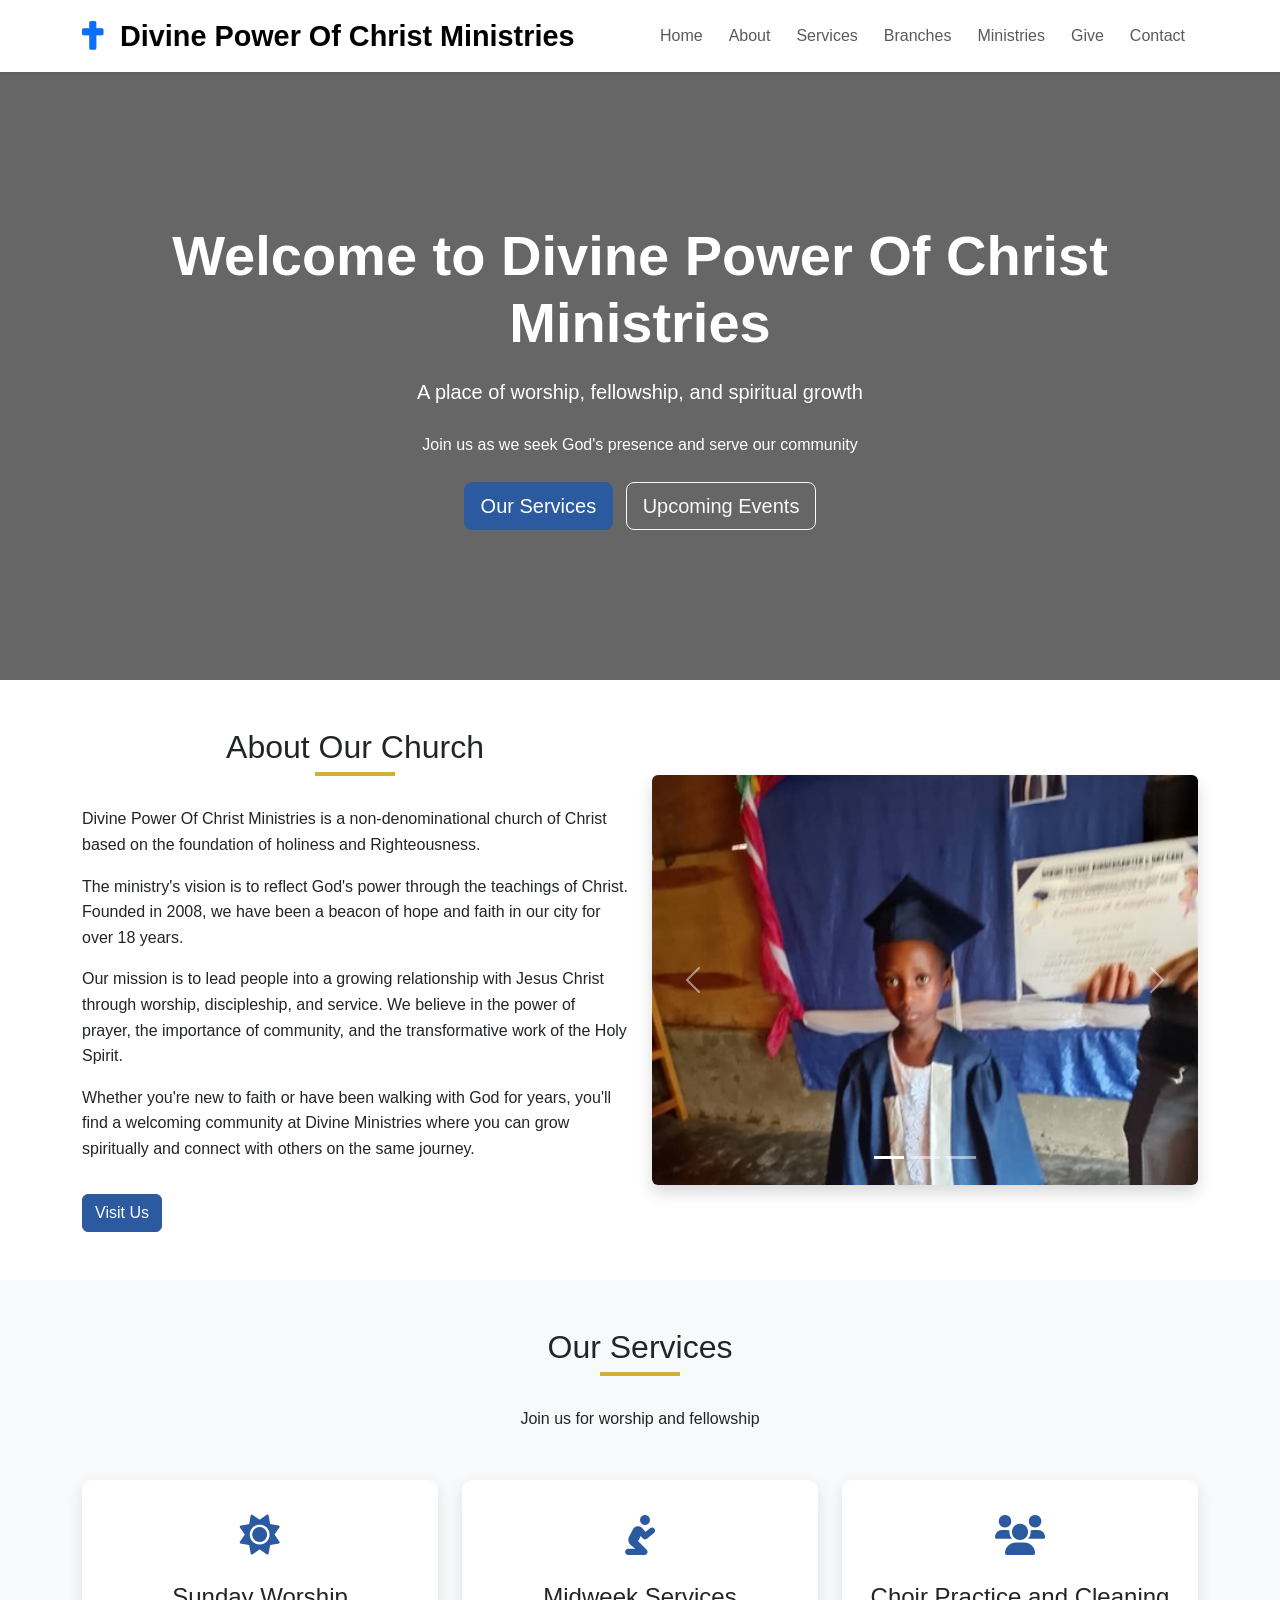
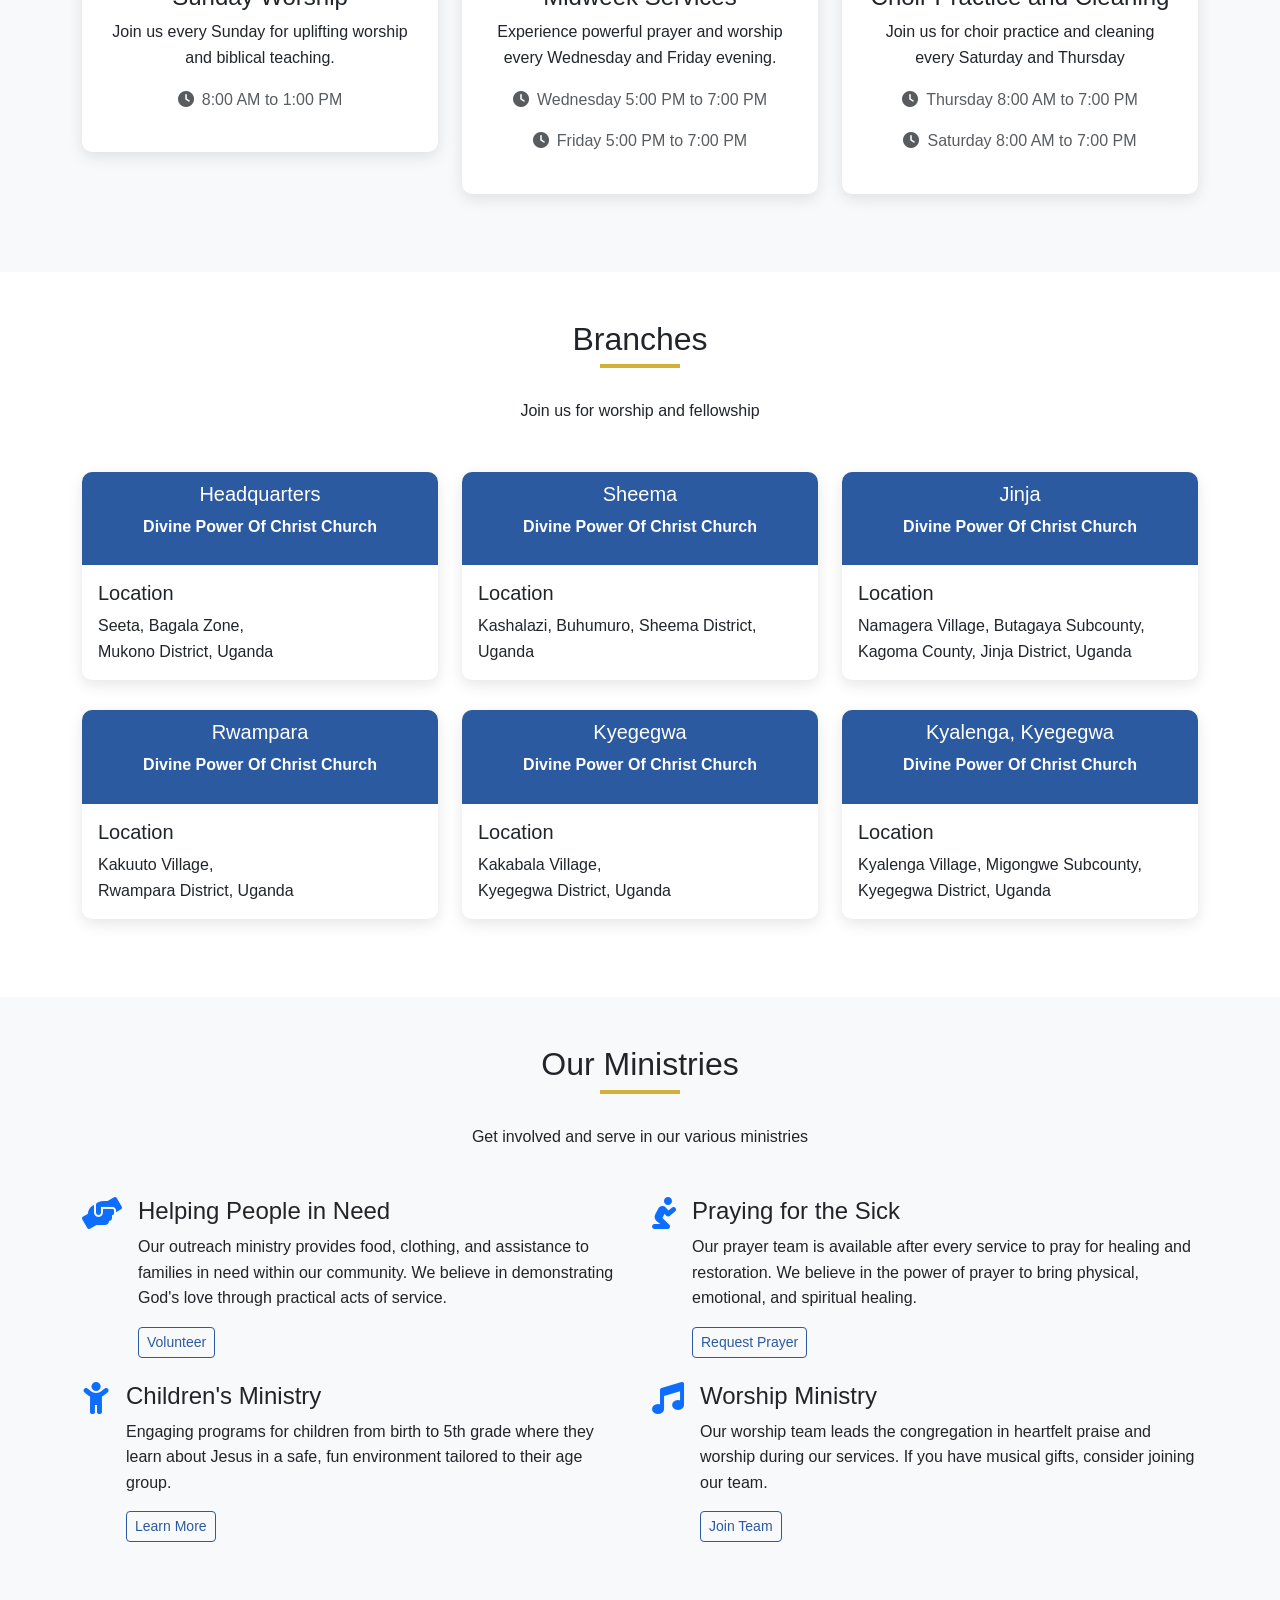
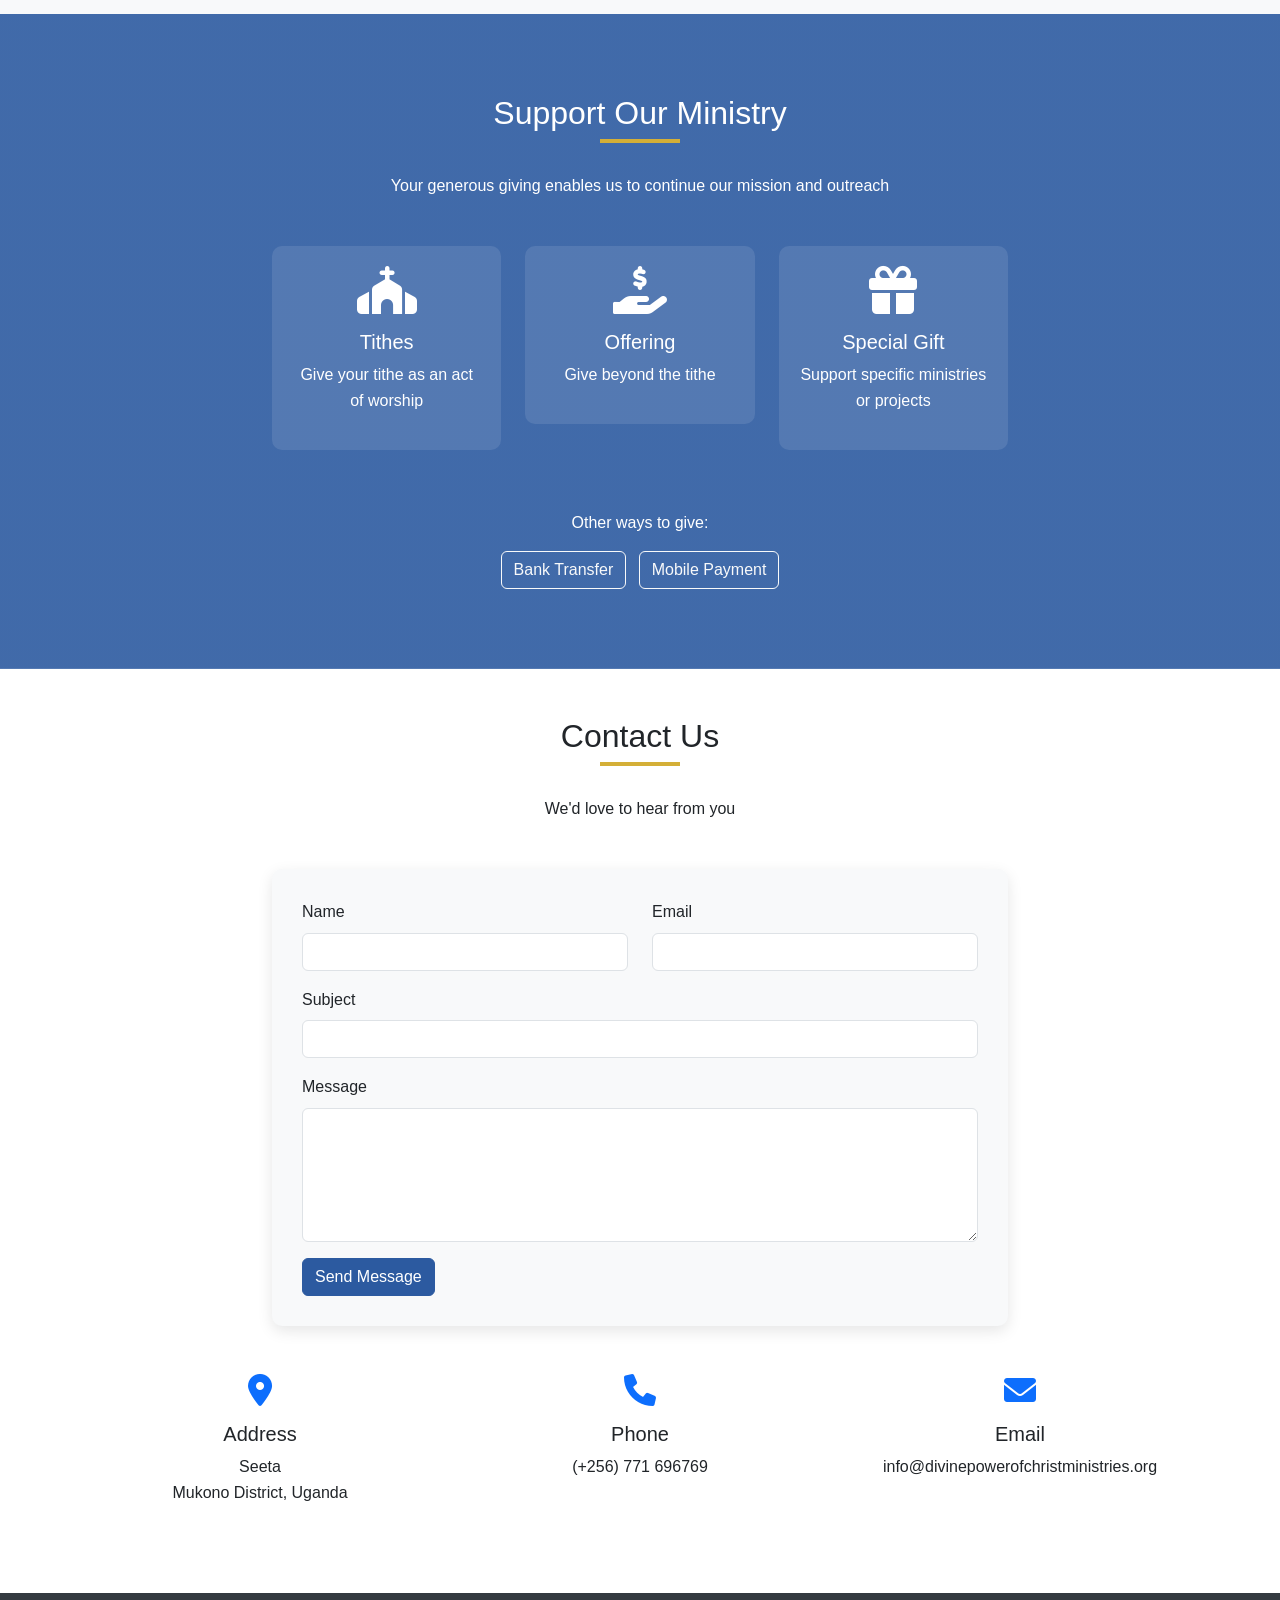
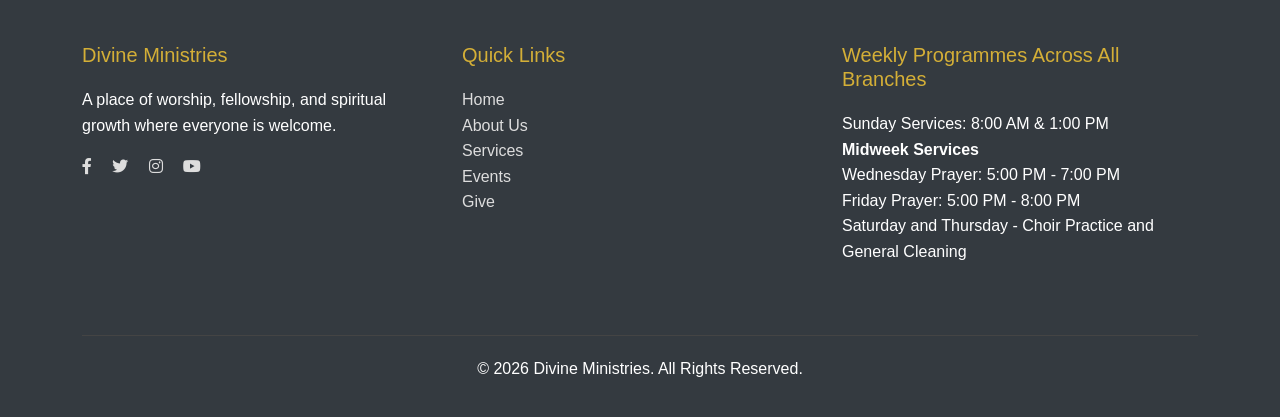
==== index.html @ 097a2d37 "Changed from Divine Ministries  to Divine Power of Christ Ministries" ====
<!DOCTYPE html>
<html lang="en">

<head>
    <meta charset="UTF-8">
    <meta name="viewport" content="width=device-width, initial-scale=1.0">
    <title>Divine Power Of Christ Ministries - A Place of Worship & Community</title>
    <link rel="icon" href="/img/favicon.ico" type="image/x-icon">
    <link href="https://cdn.jsdelivr.net/npm/bootstrap@5.3.0-alpha1/dist/css/bootstrap.min.css" rel="stylesheet">
    <link rel="stylesheet" href="https://cdnjs.cloudflare.com/ajax/libs/font-awesome/6.0.0/css/all.min.css">
    <style>
        :root {
            --primary: #2c5aa0;
            --secondary: #d4af37;
            --light: #f8f9fa;
            --dark: #343a40;
            --accent: #8b0000;
        }

        body {
            font-family: 'Segoe UI', Tahoma, Geneva, Verdana, sans-serif;
            line-height: 1.6;
        }

        .navbar-brand {
            font-weight: 700;
            font-size: 1.8rem;
        }

        .nav-link {
            font-weight: 500;
            margin: 0 5px;
        }

        .hero-section {
            background: linear-gradient(rgba(0, 0, 0, 0.6), rgba(0, 0, 0, 0.6)), url('https://images.unsplash.com/photo-1518509562904-e7ef99cdcc86?ixlib=rb-1.2.1&auto=format&fit=crop&w=1350&q=80');
            background-size: cover;
            background-position: center;
            color: white;
            padding: 150px 0;
            text-align: center;
        }

        .hero-section h1 {
            font-size: 3.5rem;
            font-weight: 700;
            margin-bottom: 20px;
        }

        .section-title {
            position: relative;
            margin-bottom: 40px;
            text-align: center;
        }

        .section-title:after {
            content: '';
            position: absolute;
            width: 80px;
            height: 4px;
            background: var(--secondary);
            bottom: -10px;
            left: 50%;
            transform: translateX(-50%);
        }

        .service-card {
            border: none;
            border-radius: 10px;
            transition: transform 0.3s;
            box-shadow: 0 5px 15px rgba(0, 0, 0, 0.1);
            margin-bottom: 30px;
        }

        .service-card:hover {
            transform: translateY(-10px);
        }

        .service-icon {
            font-size: 2.5rem;
            color: var(--primary);
            margin-bottom: 15px;
        }

        .event-card {
            border: none;
            border-radius: 10px;
            overflow: hidden;
            box-shadow: 0 5px 15px rgba(0, 0, 0, 0.1);
            margin-bottom: 30px;
            transition: transform 0.3s;
        }

        .event-card:hover {
            transform: translateY(-5px);
        }

        .event-date {
            background: var(--primary);
            color: white;
            padding: 10px;
            text-align: center;
            font-weight: bold;
        }

        .donation-section {
            background: linear-gradient(rgba(44, 90, 160, 0.9), rgba(44, 90, 160, 0.9)), url('https://images.unsplash.com/photo-1560452992-e3d71e07b588?ixlib=rb-1.2.1&auto=format&fit=crop&w=1350&q=80');
            background-size: cover;
            background-position: center;
            color: white;
            padding: 80px 0;
        }

        .donation-option {
            background: rgba(255, 255, 255, 0.1);
            border-radius: 10px;
            padding: 20px;
            text-align: center;
            margin-bottom: 20px;
            transition: all 0.3s;
            cursor: pointer;
        }

        .donation-option:hover {
            background: rgba(255, 255, 255, 0.2);
            transform: scale(1.05);
        }

        .footer {
            background: var(--dark);
            color: white;
            padding: 50px 0 20px;
        }

        .footer h5 {
            color: var(--secondary);
            margin-bottom: 20px;
        }

        .footer a {
            color: #ddd;
            text-decoration: none;
        }

        .footer a:hover {
            color: var(--secondary);
        }

        .copyright {
            border-top: 1px solid #444;
            padding-top: 20px;
            margin-top: 30px;
            text-align: center;
        }

        .btn-primary {
            background-color: var(--primary);
            border-color: var(--primary);
        }

        .btn-primary:hover {
            background-color: #1e3d6f;
            border-color: #1e3d6f;
        }

        .btn-outline-primary {
            color: var(--primary);
            border-color: var(--primary);
        }

        .btn-outline-primary:hover {
            background-color: var(--primary);
            border-color: var(--primary);
        }

        .prayer-request-form,
        .contact-form {
            background: var(--light);
            padding: 30px;
            border-radius: 10px;
            box-shadow: 0 5px 15px rgba(0, 0, 0, 0.1);
        }

        .ministry-highlight {
            padding: 80px 0;
        }

        .ministry-highlight:nth-child(even) {
            background: var(--light);
        }

        .testimonial-card {
            background: white;
            border-radius: 10px;
            padding: 30px;
            box-shadow: 0 5px 15px rgba(0, 0, 0, 0.1);
            margin-bottom: 30px;
        }

        .testimonial-img {
            width: 80px;
            height: 80px;
            border-radius: 50%;
            object-fit: cover;
            margin-right: 20px;
        }

        .sermon-card {
            border: none;
            border-radius: 10px;
            overflow: hidden;
            box-shadow: 0 5px 15px rgba(0, 0, 0, 0.1);
            margin-bottom: 30px;
        }

        .sermon-info {
            padding: 20px;
        }

        .back-to-top {
            position: fixed;
            bottom: 20px;
            right: 20px;
            background: var(--primary);
            color: white;
            width: 50px;
            height: 50px;
            border-radius: 50%;
            display: flex;
            align-items: center;
            justify-content: center;
            text-decoration: none;
            opacity: 0;
            transition: all 0.3s;
            z-index: 1000;
        }

        .back-to-top.show {
            opacity: 1;
        }

        .modal-content {
            border-radius: 10px;
            border: none;
        }

        .modal-header {
            background: var(--primary);
            color: white;
            border-radius: 10px 10px 0 0;
        }
    </style>
    <link rel="stylesheet" href="styles.css">
</head>

<body>
    <!-- Navigation -->
    <nav class="navbar navbar-expand-lg navbar-light bg-white shadow-sm sticky-top">
        <div class="container">
            <a class="navbar-brand" href="#">
                <i class="fas fa-cross text-primary me-2"></i>
                Divine Power Of Christ Ministries
            </a>
            <button class="navbar-toggler" type="button" data-bs-toggle="collapse" data-bs-target="#navbarNav">
                <span class="navbar-toggler-icon"></span>
            </button>
            <div class="collapse navbar-collapse" id="navbarNav">
                <ul class="navbar-nav ms-auto">
                    <li class="nav-item">
                        <a class="nav-link" href="#home">Home</a>
                    </li>
                    <li class="nav-item">
                        <a class="nav-link" href="#about">About</a>
                    </li>
                    <li class="nav-item">
                        <a class="nav-link" href="#services">Services</a>
                    </li>
                    <li class="nav-item">
                        <a class="nav-link" href="#events">Branches</a>
                    </li>
                    <li class="nav-item">
                        <a class="nav-link" href="#ministries">Ministries</a>
                    </li>
                    <li class="nav-item">
                        <a class="nav-link" href="#give">Give</a>
                    </li>
                    <li class="nav-item">
                        <a class="nav-link" href="#contact">Contact</a>
                    </li>
                </ul>
            </div>
        </div>
    </nav>

    <!-- Hero Section -->
    <section id="home" class="hero-section">
        <div class="container">
            <h1>Welcome to Divine Power Of Christ Ministries</h1>
            <p class="lead mb-4">A place of worship, fellowship, and spiritual growth</p>
            <p>Join us as we seek God's presence and serve our community</p>
            <div class="mt-4">
                <a href="#services" class="btn btn-primary btn-lg me-2">Our Services</a>
                <a href="#events" class="btn btn-outline-light btn-lg">Upcoming Events</a>
            </div>
        </div>
    </section>

    <!-- About Section -->
    <section id="about" class="py-5">
        <div class="container">
            <div class="row align-items-center">
                <div class="col-lg-6 mb-4 mb-lg-0">
                    <h2 class="section-title">About Our Church</h2>
                    <p>Divine Power Of Christ Ministries is a non-denominational church of Christ based on the
                        foundation of holiness and Righteousness.
                    <p></p>The ministry's vision is to reflect God's power
                    through the teachings of Christ.
                    Founded in 2008, we have been a beacon of hope and faith in our city for over 18
                    years.</p>
                    <p>Our mission is to lead people into a growing relationship with Jesus Christ through worship,
                        discipleship, and service. We believe in the power of prayer, the importance of community, and
                        the transformative work of the Holy Spirit.</p>
                    <p>Whether you're new to faith or have been walking with God for years, you'll find a welcoming
                        community at Divine Ministries where you can grow spiritually and connect with others on the
                        same journey.</p>
                    <a href="#contact" class="btn btn-primary mt-3">Visit Us</a>
                </div>
                <!-- <div class="col-lg-6">
                    <img src="/img/churchInterior.png" alt="Church interior" class="img-fluid rounded shadow">
                </div> -->

                <div class="col-lg-6">
                    <div id="churchCarousel" class="carousel slide rounded shadow" data-bs-ride="carousel">
                        <div class="carousel-indicators">
                            <button type="button" data-bs-target="#churchCarousel" data-bs-slide-to="0" class="active"
                                aria-current="true" aria-label="Slide 1"></button>
                            <button type="button" data-bs-target="#churchCarousel" data-bs-slide-to="1"
                                aria-label="Slide 2"></button>
                            <button type="button" data-bs-target="#churchCarousel" data-bs-slide-to="2"
                                aria-label="Slide 3"></button>
                        </div>
                        <div class="carousel-inner">
                            <div class="carousel-item active">
                                <img src="/img/1.jpeg" class="d-block w-100 img-fluid rounded" alt="Church interior">
                            </div>
                            <div class="carousel-item">
                                <img src="/img/2.jpeg" class="d-block w-100 img-fluid rounded" alt="Church exterior">
                            </div>
                            <div class="carousel-item">
                                <img src="/img/3.jpeg" class="d-block w-100 img-fluid rounded"
                                    alt="Members of the congregation gathered in the sanctuary, singing and worshipping together during a Sunday service. The warm, welcoming atmosphere reflects the spiritual joy and community fellowship central to Divine Power Of Christ Ministries.">
                            </div>
                        </div>
                        <button class="carousel-control-prev" type="button" data-bs-target="#churchCarousel"
                            data-bs-slide="prev">
                            <span class="carousel-control-prev-icon" aria-hidden="true"></span>
                            <span class="visually-hidden">Previous</span>
                        </button>
                        <button class="carousel-control-next" type="button" data-bs-target="#churchCarousel"
                            data-bs-slide="next">
                            <span class="carousel-control-next-icon" aria-hidden="true"></span>
                            <span class="visually-hidden">Next</span>
                        </button>
                    </div>
                </div>

                <!-- <div class="col-lg-6">
                    <div id="churchCarousel" class="carousel slide rounded shadow" data-bs-ride="carousel">
                        <div class="carousel-indicators">
                            <button type="button" data-bs-target="#churchCarousel" data-bs-slide-to="0" class="active" aria-current="true" aria-label="Slide 1"></button>
                            <button type="button" data-bs-target="#churchCarousel" data-bs-slide-to="1" aria-label="Slide 2"></button>
                            <button type="button" data-bs-target="#churchCarousel" data-bs-slide-to="2" aria-label="Slide 3"></button>
                        </div>
                        <div class="carousel-inner">
                            <div class="carousel-item active">
                                <img src="/img/churchInterior.png" class="d-block w-100 img-fluid rounded" alt="Church interior">
                            </div>
                            <div class="carousel-item">
                                <img src="/img/churchExterior.png" class="d-block w-100 img-fluid rounded" alt="Church exterior">
                            </div>
                            <div class="carousel-item">
                                <img src="/img/congregation.jpg" class="d-block w-100 img-fluid rounded" alt="Congregation during worship">
                            </div>
                        </div>
                        <button class="carousel-control-prev" type="button" data-bs-target="#churchCarousel" data-bs-slide="prev">
                            <span class="carousel-control-prev-icon" aria-hidden="true"></span>
                            <span class="visually-hidden">Previous</span>
                        </button>
                        <button class="carousel-control-next" type="button" data-bs-target="#churchCarousel" data-bs-slide="next">
                            <span class="carousel-control-next-icon" aria-hidden="true"></span>
                            <span class="visually-hidden">Next</span>
                        </button>
                    </div>
                </div> -->

            </div>
        </div>
    </section>

    <!-- Services Section -->
    <section id="services" class="py-5 bg-light">
        <div class="container">
            <h2 class="section-title">Our Services</h2>
            <p class="text-center mb-5">Join us for worship and fellowship</p>

            <div class="row">
                <div class="col-md-4">
                    <div class="card service-card text-center p-4">
                        <div class="service-icon">
                            <i class="fas fa-sun"></i>
                        </div>
                        <h4>Sunday Worship</h4>
                        <p>Join us every Sunday for uplifting worship and biblical teaching.</p>
                        <p class="text-muted"><i class="fas fa-clock me-2"></i>8:00 AM to 1:00 PM</p>
                    </div>
                </div>
                <div class="col-md-4">
                    <div class="card service-card text-center p-4">
                        <div class="service-icon">
                            <i class="fas fa-pray"></i>
                        </div>
                        <h4>Midweek Services</h4>
                        <p>Experience powerful prayer and worship every Wednesday and Friday evening.</p>
                        <p class="text-muted"><i class="fas fa-clock me-2"></i>Wednesday 5:00 PM to 7:00 PM</p>
                        <p class="text-muted"><i class="fas fa-clock me-2"></i>Friday 5:00 PM to 7:00 PM</p>
                        <!-- <p class="text-muted"><i class="fas fa-clock me-2"></i>Saturday and thursdays: Choir Practice and Cleaning</p> -->
                    </div>
                </div>
                <div class="col-md-4">
                    <div class="card service-card text-center p-4">
                        <div class="service-icon">
                            <i class="fas fa-users"></i>
                        </div>
                        <h4>Choir Practice and Cleaning</h4>
                        <p>Join us for choir practice and cleaning every Saturday and Thursday</p>
                        <p class="text-muted"><i class="fas fa-clock me-2"></i>Thursday 8:00 AM to 7:00 PM</p>
                        <p class="text-muted"><i class="fas fa-clock me-2"></i>Saturday 8:00 AM to 7:00 PM</p>
                    </div>
                </div>
            </div>
        </div>
    </section>

    <!-- Events Section -->
    <section id="events" class="py-5">
        <div class="container">
            <h2 class="section-title">Branches</h2>
            <p class="text-center mb-5">Join us for worship and fellowship</p>

            <div class="row">
                <div class="col-md-6 col-lg-4">
                    <div class="card event-card">
                        <div class="event-date">
                            <h5>Headquarters</h5>
                            <p>Divine Power Of Christ Church</p>
                        </div>
                        <div class="card-body">
                            <h5 class="card-title">Location</h5>
                            <p class="card-text">Seeta, Bagala Zone,<br> Mukono District, Uganda</p>
                            <!-- <a href="#" class="btn btn-outline-primary">Learn More</a> -->
                        </div>
                    </div>
                </div>
                <div class="col-md-6 col-lg-4">
                    <div class="card event-card">
                        <div class="event-date">
                            <h5>Sheema</h5>
                            <p>Divine Power Of Christ Church</p>
                        </div>
                        <div class="card-body">
                            <h5 class="card-title">Location</h5>
                            <p class="card-text">Kashalazi, Buhumuro, Sheema District, Uganda</p>
                            <!-- <a href="#" class="btn btn-outline-primary">Register</a> -->
                        </div>
                    </div>
                </div>
                <div class="col-md-6 col-lg-4">
                    <div class="card event-card">
                        <div class="event-date">
                            <h5>Jinja</h5>
                            <p>Divine Power Of Christ Church</p>
                        </div>
                        <div class="card-body">
                            <h5 class="card-title">Location</h5>
                            <p class="card-text">Namagera Village, Butagaya Subcounty, Kagoma County, Jinja District, Uganda</p>
                            <!-- <a href="#" class="btn btn-outline-primary">Register</a> -->
                        </div>
                    </div>
                </div>
            </div>
            <div class="row">
                <div class="col-md-6 col-lg-4">
                    <div class="card event-card">
                        <div class="event-date">
                            <h5>Rwampara</h5>
                            <p>Divine Power Of Christ Church</p>
                        </div>
                        <div class="card-body">
                            <h5 class="card-title">Location</h5>
                            <p class="card-text">Kakuuto Village,<br>Rwampara District, Uganda</p>
                            <!-- <a href="#" class="btn btn-outline-primary">Learn More</a> -->
                        </div>
                    </div>
                </div>
                <div class="col-md-6 col-lg-4">
                    <div class="card event-card">
                        <div class="event-date">
                            <h5>Kyegegwa</h5>
                            <p>Divine Power Of Christ Church</p>
                        </div>
                        <div class="card-body">
                            <h5 class="card-title">Location</h5>
                            <p class="card-text">Kakabala Village,<br>Kyegegwa District, Uganda</p>
                            <!-- <a href="#" class="btn btn-outline-primary">Register</a> -->
                        </div>
                    </div>
                </div>
                <div class="col-md-6 col-lg-4">
                    <div class="card event-card">
                        <div class="event-date">
                            <h5>Kyalenga, Kyegegwa</h5>
                            <p>Divine Power Of Christ Church</p>
                        </div>
                        <div class="card-body">
                            <h5 class="card-title">Location</h5>
                            <p class="card-text">Kyalenga Village, Migongwe Subcounty, <br>Kyegegwa District, Uganda</p>
                            <!-- <a href="#" class="btn btn-outline-primary">Register</a> -->
                        </div>
                    </div>
                </div>
            </div>

            <!-- <div class="text-center mt-4">
                <a href="#" class="btn btn-primary">View All Events</a>
            </div>
        </div> -->
    </section>

    <!-- Ministries Section -->
    <section id="ministries" class="py-5 bg-light">
        <div class="container">
            <h2 class="section-title">Our Ministries</h2>
            <p class="text-center mb-5">Get involved and serve in our various ministries</p>

            <div class="row">
                <div class="col-md-6 mb-4">
                    <div class="d-flex">
                        <div class="flex-shrink-0">
                            <i class="fas fa-hands-helping fa-2x text-primary"></i>
                        </div>
                        <div class="flex-grow-1 ms-3">
                            <h4>Helping People in Need</h4>
                            <p>Our outreach ministry provides food, clothing, and assistance to families in need within
                                our community. We believe in demonstrating God's love through practical acts of service.
                            </p>
                            <a href="#" class="btn btn-sm btn-outline-primary">Volunteer</a>
                        </div>
                    </div>
                </div>
                <div class="col-md-6 mb-4">
                    <div class="d-flex">
                        <div class="flex-shrink-0">
                            <i class="fas fa-pray fa-2x text-primary"></i>
                        </div>
                        <div class="flex-grow-1 ms-3">
                            <h4>Praying for the Sick</h4>
                            <p>Our prayer team is available after every service to pray for healing and restoration. We
                                believe in the power of prayer to bring physical, emotional, and spiritual healing.</p>
                            <a href="#" class="btn btn-sm btn-outline-primary">Request Prayer</a>
                        </div>
                    </div>
                </div>
                <div class="col-md-6 mb-4">
                    <div class="d-flex">
                        <div class="flex-shrink-0">
                            <i class="fas fa-child fa-2x text-primary"></i>
                        </div>
                        <div class="flex-grow-1 ms-3">
                            <h4>Children's Ministry</h4>
                            <p>Engaging programs for children from birth to 5th grade where they learn about Jesus in a
                                safe, fun environment tailored to their age group.</p>
                            <a href="#" class="btn btn-sm btn-outline-primary">Learn More</a>
                        </div>
                    </div>
                </div>
                <div class="col-md-6 mb-4">
                    <div class="d-flex">
                        <div class="flex-shrink-0">
                            <i class="fas fa-music fa-2x text-primary"></i>
                        </div>
                        <div class="flex-grow-1 ms-3">
                            <h4>Worship Ministry</h4>
                            <p>Our worship team leads the congregation in heartfelt praise and worship during our
                                services. If you have musical gifts, consider joining our team.</p>
                            <a href="#" class="btn btn-sm btn-outline-primary">Join Team</a>
                        </div>
                    </div>
                </div>
            </div>
        </div>
    </section>

    <!-- Give Section -->
    <section id="give" class="donation-section">
        <div class="container">
            <h2 class="section-title text-white">Support Our Ministry</h2>
            <p class="text-center text-white mb-5">Your generous giving enables us to continue our mission and outreach
            </p>

            <div class="row">
                <div class="col-md-8 mx-auto">
                    <div class="row">
                        <div class="col-md-4 mb-3">
                            <div class="donation-option" data-bs-toggle="modal" data-bs-target="#donationModal">
                                <i class="fas fa-church fa-3x mb-3"></i>
                                <h5>Tithes</h5>
                                <p>Give your tithe as an act of worship</p>
                            </div>
                        </div>
                        <div class="col-md-4 mb-3">
                            <div class="donation-option" data-bs-toggle="modal" data-bs-target="#donationModal">
                                <i class="fas fa-hand-holding-usd fa-3x mb-3"></i>
                                <h5>Offering</h5>
                                <p>Give beyond the tithe</p>
                            </div>
                        </div>
                        <div class="col-md-4 mb-3">
                            <div class="donation-option" data-bs-toggle="modal" data-bs-target="#donationModal">
                                <i class="fas fa-gift fa-3x mb-3"></i>
                                <h5>Special Gift</h5>
                                <p>Support specific ministries or projects</p>
                            </div>
                        </div>
                    </div>

                    <div class="text-center mt-4">
                        <p class="mb-3">Other ways to give:</p>
                        <div>
                            <button class="btn btn-outline-light me-2">Bank Transfer</button>
                            <button class="btn btn-outline-light">Mobile Payment</button>
                        </div>
                    </div>
                </div>
            </div>
        </div>
    </section>

    <!-- Contact Section -->
    <section id="contact" class="py-5">
        <div class="container">
            <h2 class="section-title">Contact Us</h2>
            <p class="text-center mb-5">We'd love to hear from you</p>

            <div class="row">
                <div class="col-md-8 mx-auto">
                    <div class="contact-form">
                        <form id="contactForm">
                            <div class="row">
                                <div class="col-md-6 mb-3">
                                    <label for="name" class="form-label">Name</label>
                                    <input type="text" class="form-control" id="name" required>
                                </div>
                                <div class="col-md-6 mb-3">
                                    <label for="email" class="form-label">Email</label>
                                    <input type="email" class="form-control" id="email" required>
                                </div>
                            </div>
                            <div class="mb-3">
                                <label for="subject" class="form-label">Subject</label>
                                <input type="text" class="form-control" id="subject" required>
                            </div>
                            <div class="mb-3">
                                <label for="message" class="form-label">Message</label>
                                <textarea class="form-control" id="message" rows="5" required></textarea>
                            </div>
                            <button type="submit" class="btn btn-primary">Send Message</button>
                        </form>
                    </div>
                </div>
            </div>

            <div class="row mt-5">
                <div class="col-md-4 text-center mb-4">
                    <i class="fas fa-map-marker-alt fa-2x text-primary mb-3"></i>
                    <h5>Address</h5>
                    <p>Seeta<br>Mukono District, Uganda</p>
                </div>
                <div class="col-md-4 text-center mb-4">
                    <i class="fas fa-phone fa-2x text-primary mb-3"></i>
                    <h5>Phone</h5>
                    <p>(+256) 771 696769</p>
                </div>
                <div class="col-md-4 text-center mb-4">
                    <i class="fas fa-envelope fa-2x text-primary mb-3"></i>
                    <h5>Email</h5>
                    <p>info@divinepowerofchristministries.org</p>
                </div>
            </div>
        </div>
    </section>

    <!-- Footer -->
    <footer class="footer">
        <div class="container">
            <div class="row">
                <div class="col-md-4 mb-4">
                    <h5>Divine Ministries</h5>
                    <p>A place of worship, fellowship, and spiritual growth where everyone is welcome.</p>
                    <div class="social-links">
                        <a href="#" class="me-3"><i class="fab fa-facebook-f"></i></a>
                        <a href="#" class="me-3"><i class="fab fa-twitter"></i></a>
                        <a href="#" class="me-3"><i class="fab fa-instagram"></i></a>
                        <a href="#" class="me-3"><i class="fab fa-youtube"></i></a>
                    </div>
                </div>
                <div class="col-md-4 mb-4">
                    <h5>Quick Links</h5>
                    <ul class="list-unstyled">
                        <li><a href="#home">Home</a></li>
                        <li><a href="#about">About Us</a></li>
                        <li><a href="#services">Services</a></li>
                        <li><a href="#events">Events</a></li>
                        <li><a href="#give">Give</a></li>
                    </ul>
                </div>
                <div class="col-md-4 mb-4">
                    <h5>Weekly Programmes Across All Branches</h5>
                    <ul class="list-unstyled">
                        <li>Sunday Services: 8:00 AM & 1:00 PM</li>
                        <li><b>Midweek Services</b></li>
                        <li>Wednesday Prayer: 5:00 PM - 7:00 PM</li>
                        <li>Friday Prayer: 5:00 PM - 8:00 PM</li>
                        <li>Saturday and Thursday - Choir Practice and General Cleaning</li>
                    </ul>
                </div>
            </div>
            <div class="copyright">
                <p>&copy; 2026 Divine Ministries. All Rights Reserved.</p>
            </div>
        </div>
    </footer>

    <!-- Back to Top Button -->
    <a href="#" class="back-to-top">
        <i class="fas fa-arrow-up"></i>
    </a>

    <!-- Donation Modal -->
    <div class="modal fade" id="donationModal" tabindex="-1">
        <div class="modal-dialog">
            <div class="modal-content">
                <div class="modal-header">
                    <h5 class="modal-title">Make a Donation</h5>
                    <button type="button" class="btn-close btn-close-white" data-bs-dismiss="modal"></button>
                </div>
                <div class="modal-body">
                    <form id="donationForm">
                        <div class="mb-3">
                            <label for="donationType" class="form-label">Donation Type</label>
                            <select class="form-select" id="donationType">
                                <option value="tithe">Tithe</option>
                                <option value="offering">Offering</option>
                                <option value="special">Special Gift</option>
                                <option value="missions">Missions</option>
                                <option value="benevolence">Benevolence Fund</option>
                            </select>
                        </div>
                        <div class="mb-3">
                            <label for="amount" class="form-label">Amount ($)</label>
                            <input type="number" class="form-control" id="amount" min="1" required>
                        </div>
                        <div class="mb-3">
                            <label for="frequency" class="form-label">Frequency</label>
                            <select class="form-select" id="frequency">
                                <option value="one-time">One-time</option>
                                <option value="weekly">Weekly</option>
                                <option value="monthly">Monthly</option>
                            </select>
                        </div>
                        <div class="mb-3">
                            <label for="paymentMethod" class="form-label">Payment Method</label>
                            <select class="form-select" id="paymentMethod">
                                <option value="credit">Credit/Debit Card</option>
                                <option value="bank">Bank Transfer</option>
                                <option value="mobile">Mobile Payment</option>
                            </select>
                        </div>
                        <div class="mb-3 form-check">
                            <input type="checkbox" class="form-check-input" id="anonymous">
                            <label class="form-check-label" for="anonymous">Give anonymously</label>
                        </div>
                        <button type="submit" class="btn btn-primary w-100">Proceed to Payment</button>
                    </form>
                </div>
            </div>
        </div>
    </div>

    <!-- Prayer Request Modal -->
    <div class="modal fade" id="prayerModal" tabindex="-1">
        <div class="modal-dialog">
            <div class="modal-content">
                <div class="modal-header">
                    <h5 class="modal-title">Submit Prayer Request</h5>
                    <button type="button" class="btn-close" data-bs-dismiss="modal"></button>
                </div>
                <div class="modal-body">
                    <form id="prayerForm">
                        <div class="mb-3">
                            <label for="prayerName" class="form-label">Your Name (Optional)</label>
                            <input type="text" class="form-control" id="prayerName">
                        </div>
                        <div class="mb-3">
                            <label for="prayerRequest" class="form-label">Prayer Request</label>
                            <textarea class="form-control" id="prayerRequest" rows="4" required></textarea>
                        </div>
                        <div class="mb-3 form-check">
                            <input type="checkbox" class="form-check-input" id="contactMe">
                            <label class="form-check-label" for="contactMe">I would like to be contacted</label>
                        </div>
                        <button type="submit" class="btn btn-primary w-100">Submit Request</button>
                    </form>
                </div>
            </div>
        </div>
    </div>

    <script src="https://cdn.jsdelivr.net/npm/bootstrap@5.3.0-alpha1/dist/js/bootstrap.bundle.min.js"></script>
    <script>
        // Back to top button
        const backToTopButton = document.querySelector('.back-to-top');

        window.addEventListener('scroll', () => {
            if (window.pageYOffset > 300) {
                backToTopButton.classList.add('show');
            } else {
                backToTopButton.classList.remove('show');
            }
        });

        backToTopButton.addEventListener('click', (e) => {
            e.preventDefault();
            window.scrollTo({ top: 0, behavior: 'smooth' });
        });

        // Smooth scrolling for navigation links
        document.querySelectorAll('a[href^="#"]').forEach(anchor => {
            anchor.addEventListener('click', function (e) {
                e.preventDefault();

                const targetId = this.getAttribute('href');
                if (targetId === '#') return;

                const targetElement = document.querySelector(targetId);
                if (targetElement) {
                    window.scrollTo({
                        top: targetElement.offsetTop - 70,
                        behavior: 'smooth'
                    });
                }
            });
        });

        // Form submission handlers
        document.getElementById('contactForm').addEventListener('submit', function (e) {
            e.preventDefault();
            alert('Thank you for your message! We will get back to you soon.');
            this.reset();
        });

        document.getElementById('donationForm').addEventListener('submit', function (e) {
            e.preventDefault();
            const donationType = document.getElementById('donationType').value;
            const amount = document.getElementById('amount').value;
            alert(`Thank you for your ${donationType} donation of $${amount}! You will be redirected to our secure payment portal.`);
            this.reset();
            // In a real implementation, you would redirect to a payment gateway
        });

        document.getElementById('prayerForm').addEventListener('submit', function (e) {
            e.preventDefault();
            alert('Thank you for sharing your prayer request. Our prayer team will be lifting you up in prayer.');
            this.reset();
            const prayerModal = bootstrap.Modal.getInstance(document.getElementById('prayerModal'));
            prayerModal.hide();
        });

        // Initialize tooltips
        const tooltipTriggerList = [].slice.call(document.querySelectorAll('[data-bs-toggle="tooltip"]'));
        const tooltipList = tooltipTriggerList.map(function (tooltipTriggerEl) {
            return new bootstrap.Tooltip(tooltipTriggerEl);
        });
    </script>
</body>

</html>
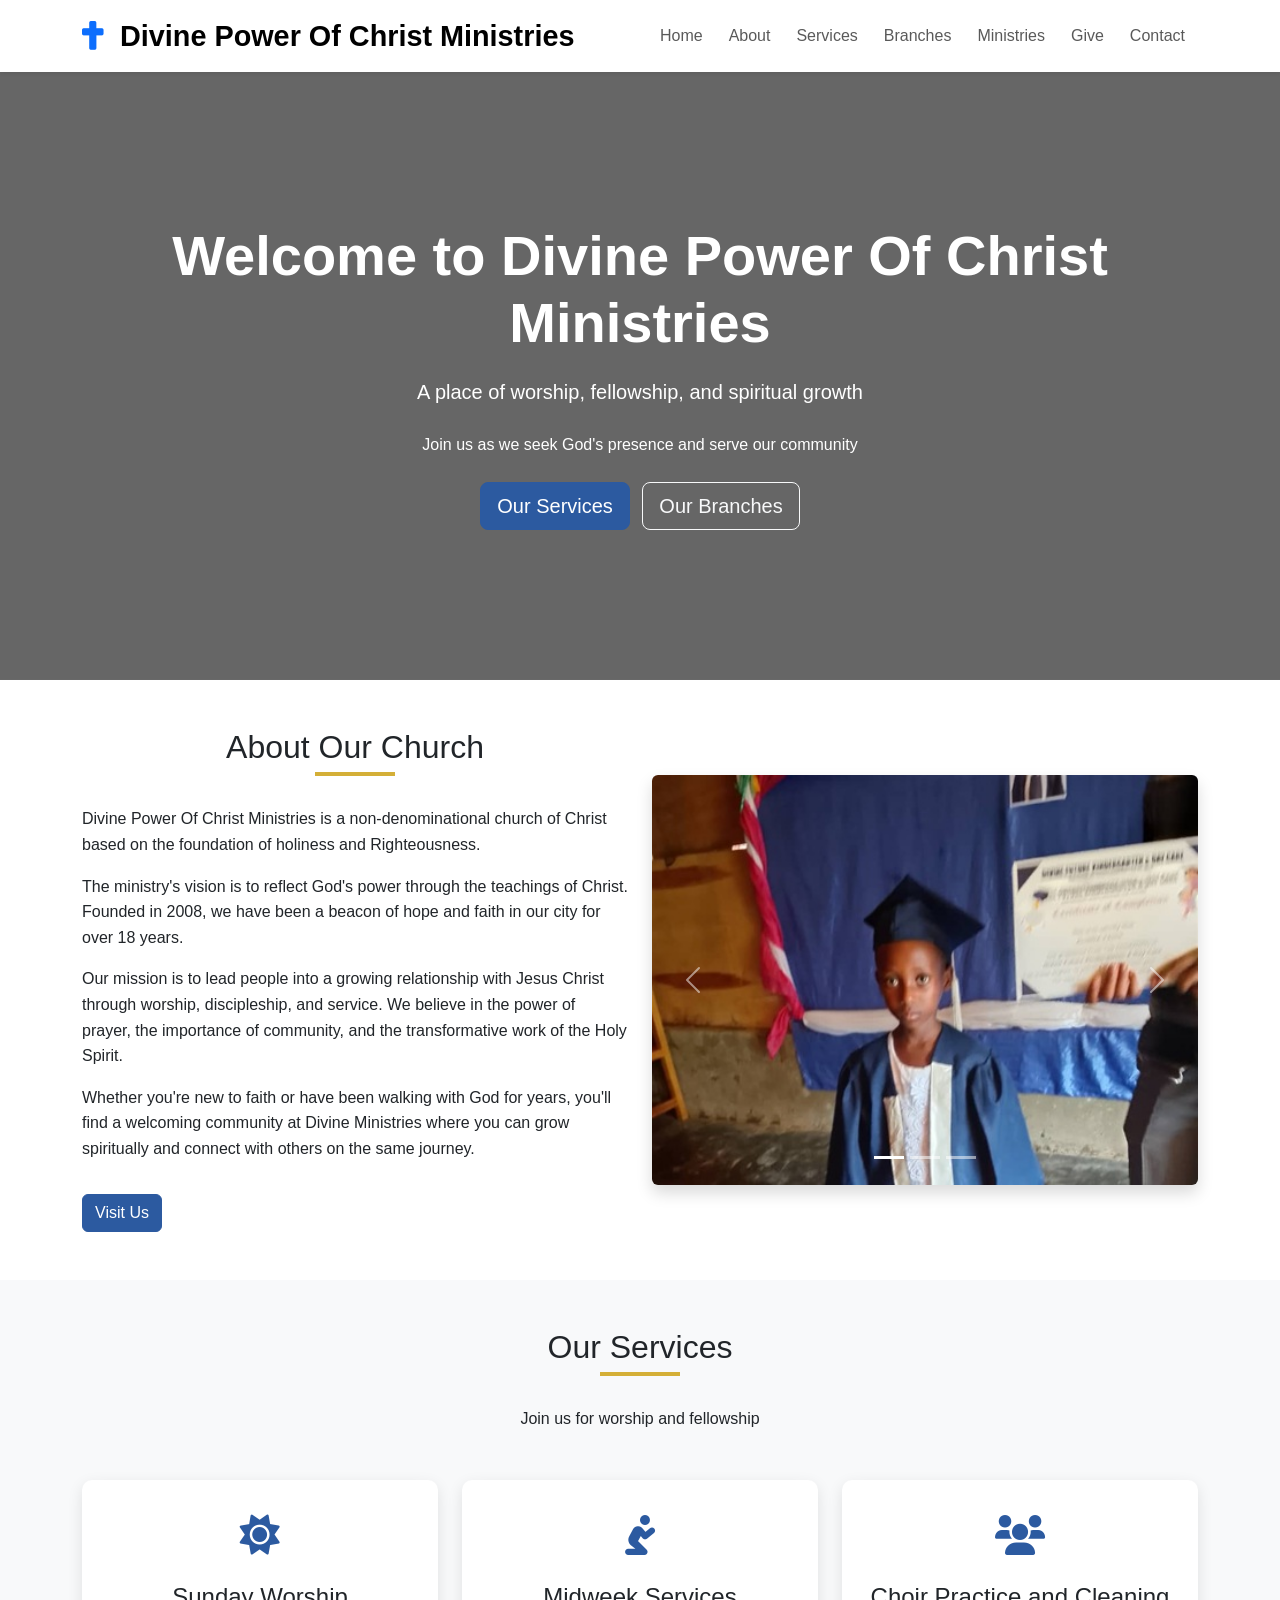
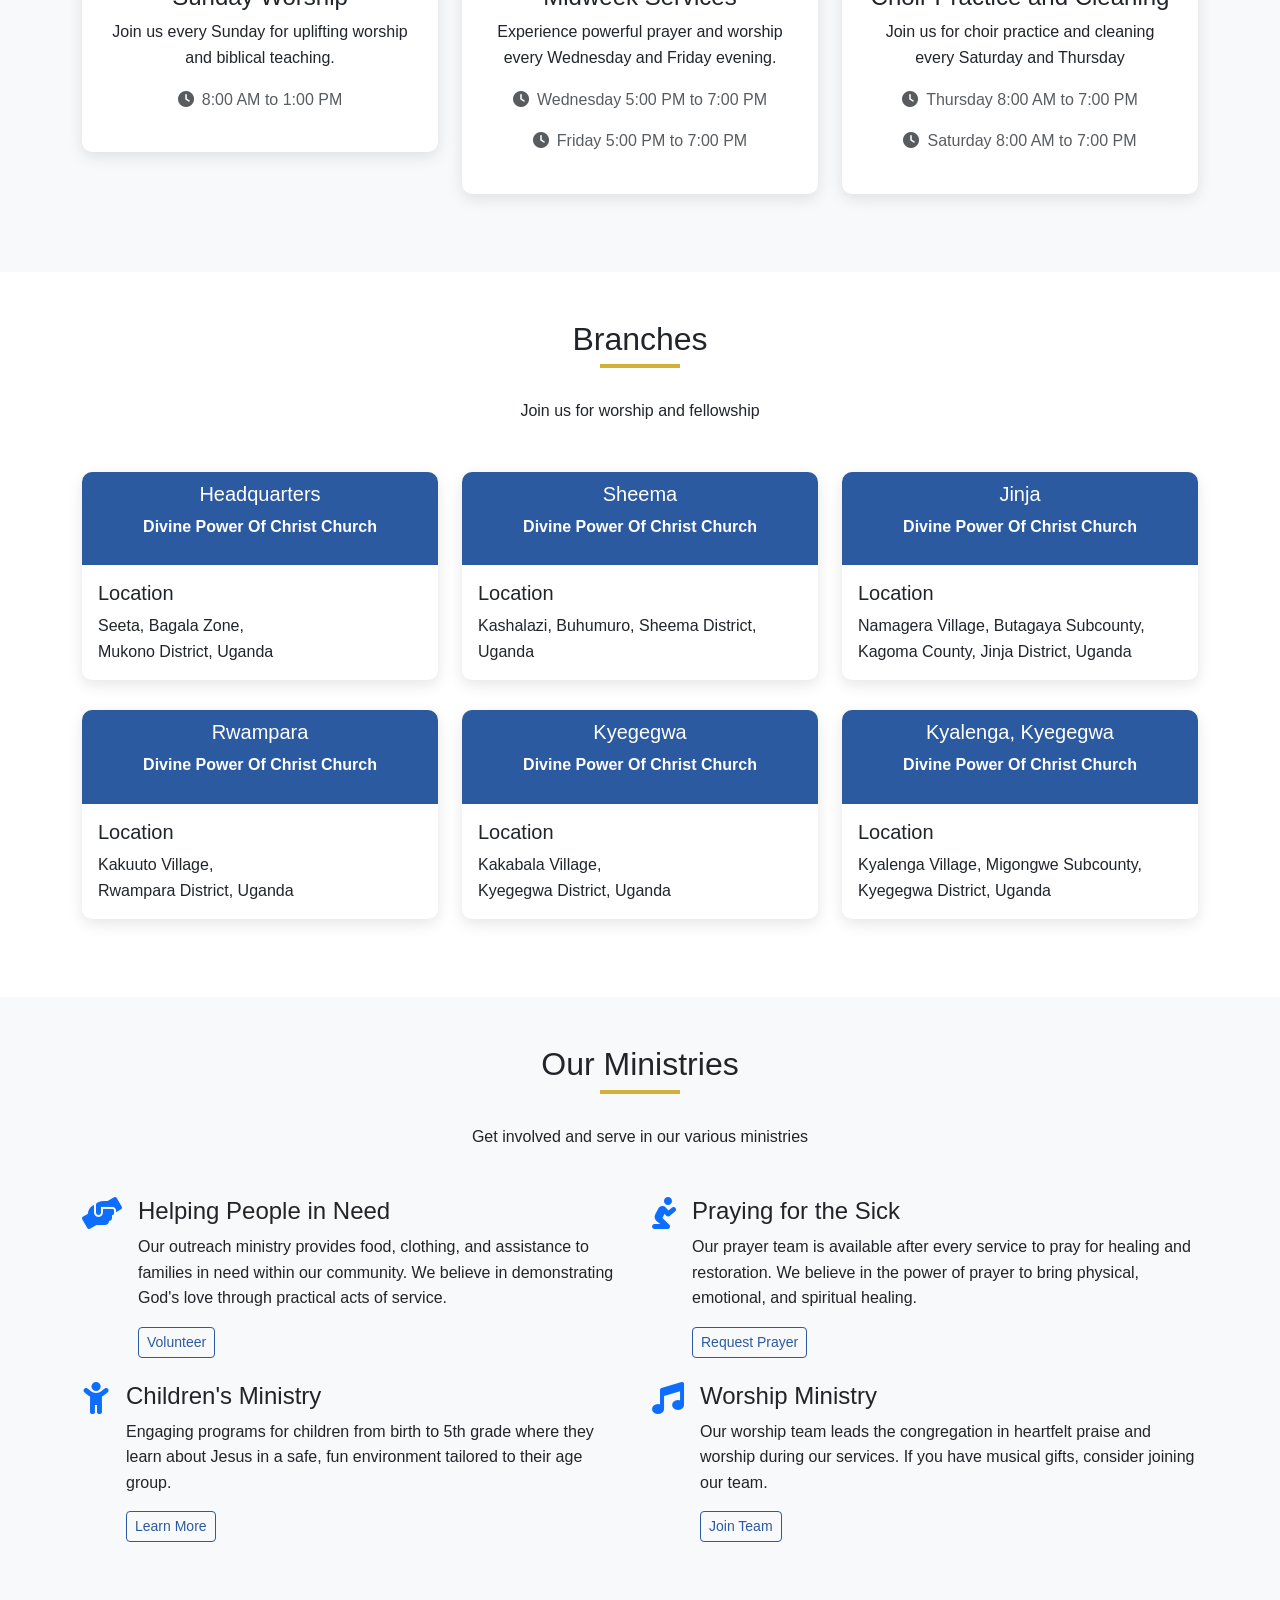
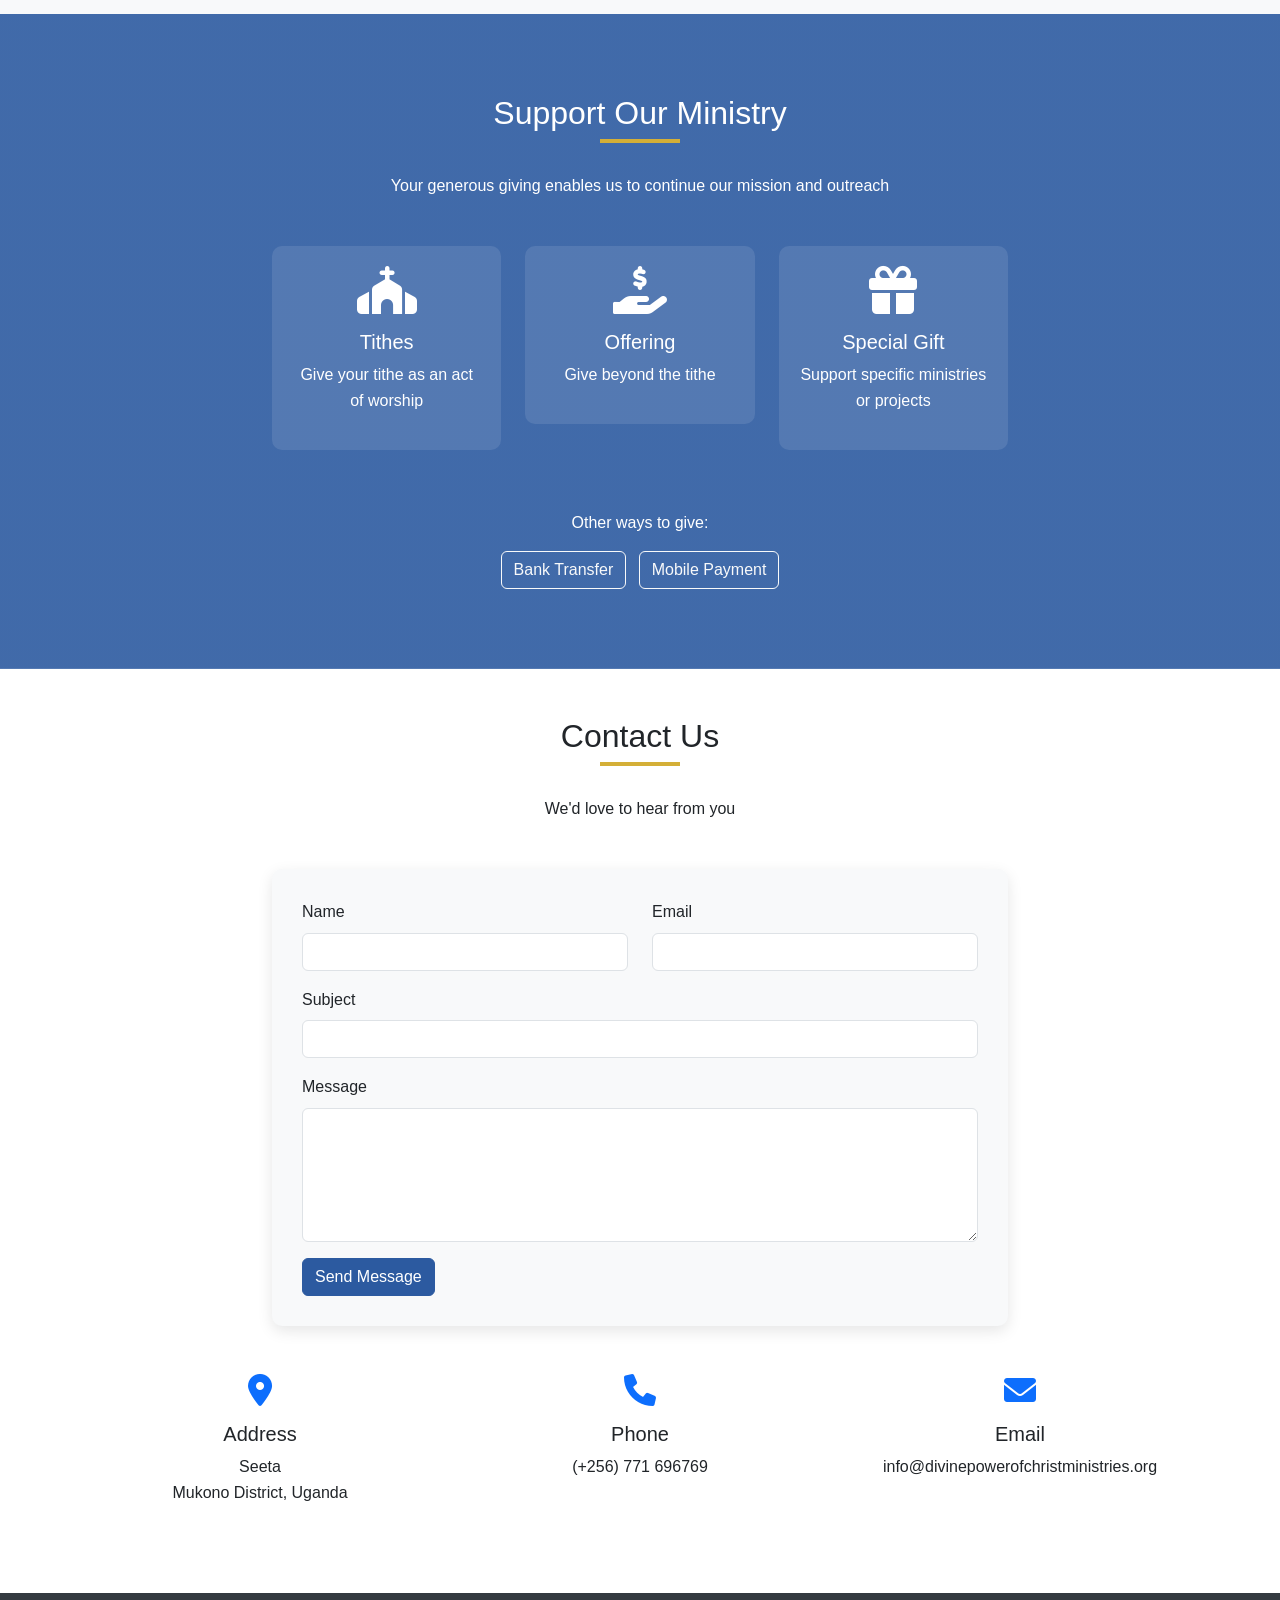
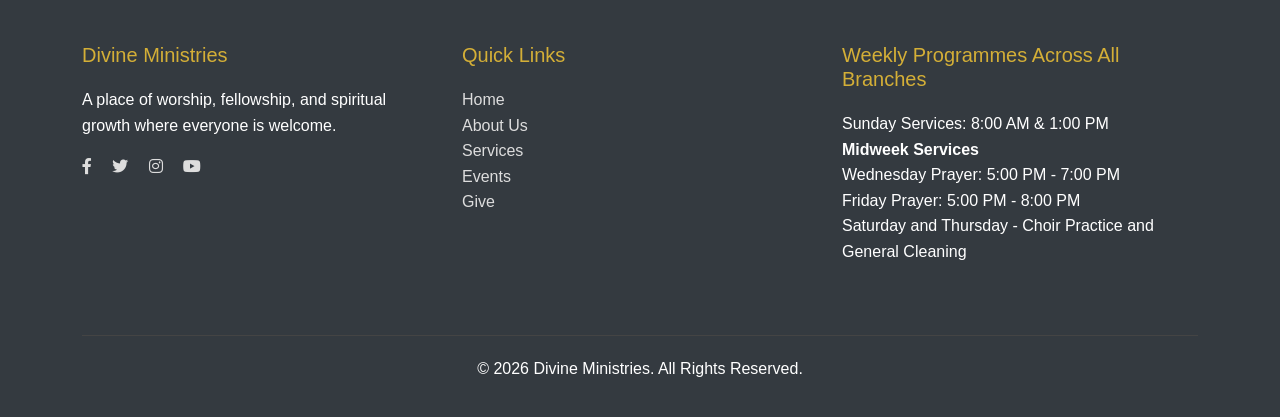
==== commit 11150452: "Branches added" ====
--- a/index.html
+++ b/index.html
@@ -300,7 +300,7 @@
             <p>Join us as we seek God's presence and serve our community</p>
             <div class="mt-4">
                 <a href="#services" class="btn btn-primary btn-lg me-2">Our Services</a>
-                <a href="#events" class="btn btn-outline-light btn-lg">Upcoming Events</a>
+                <a href="#events" class="btn btn-outline-light btn-lg">Our Branches</a>
             </div>
         </div>
     </section>
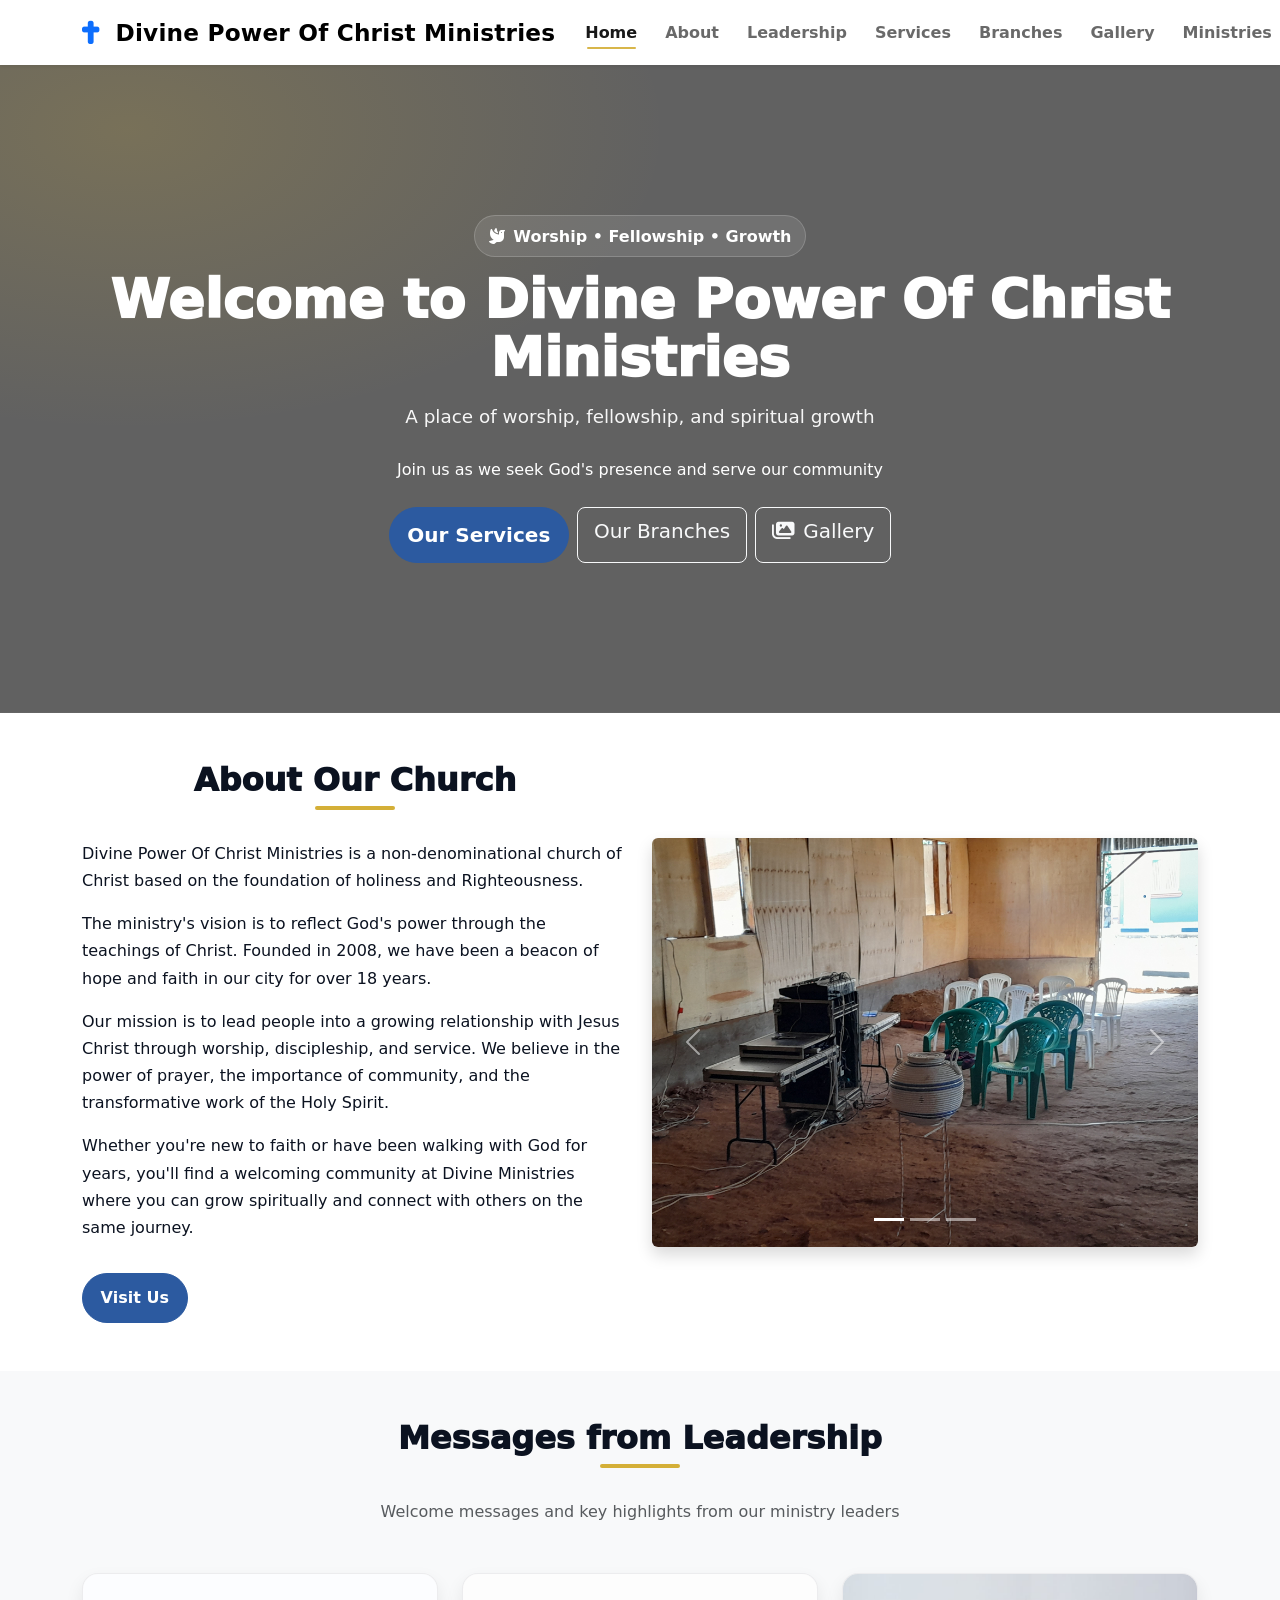
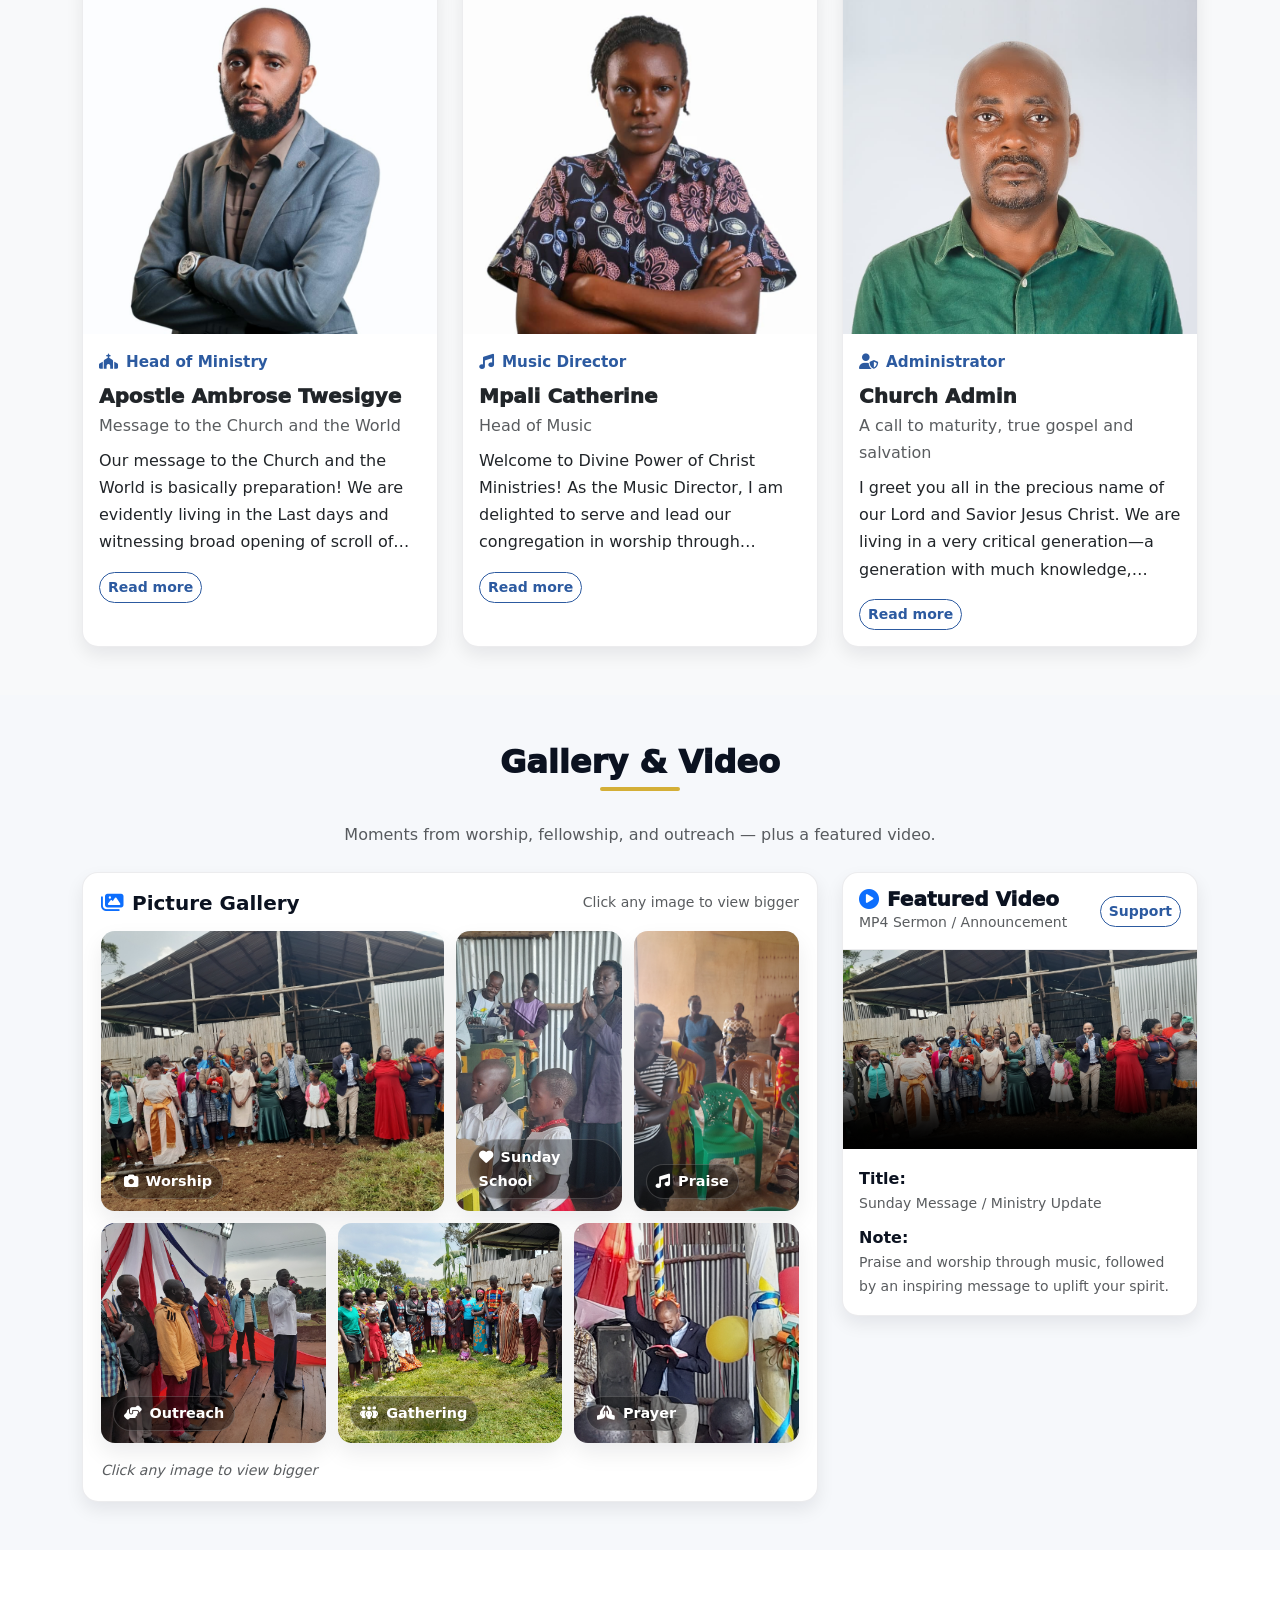
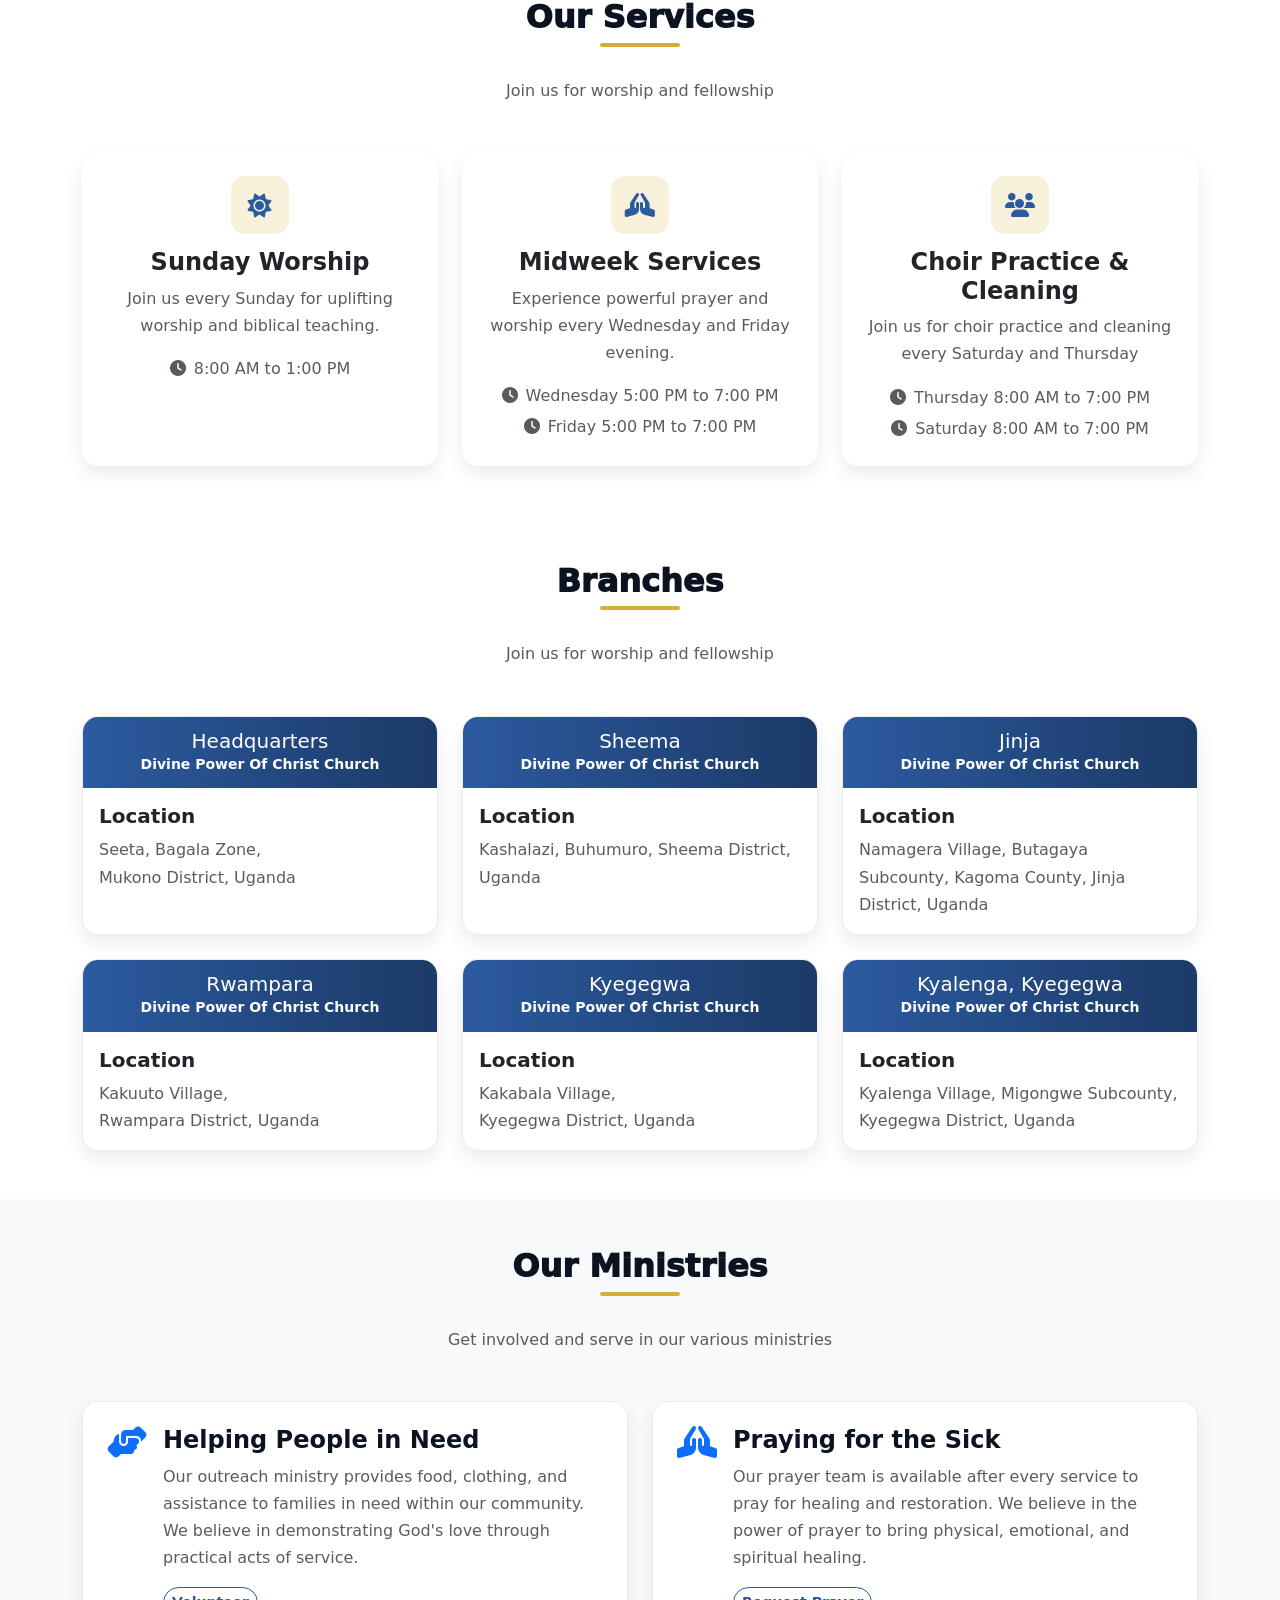
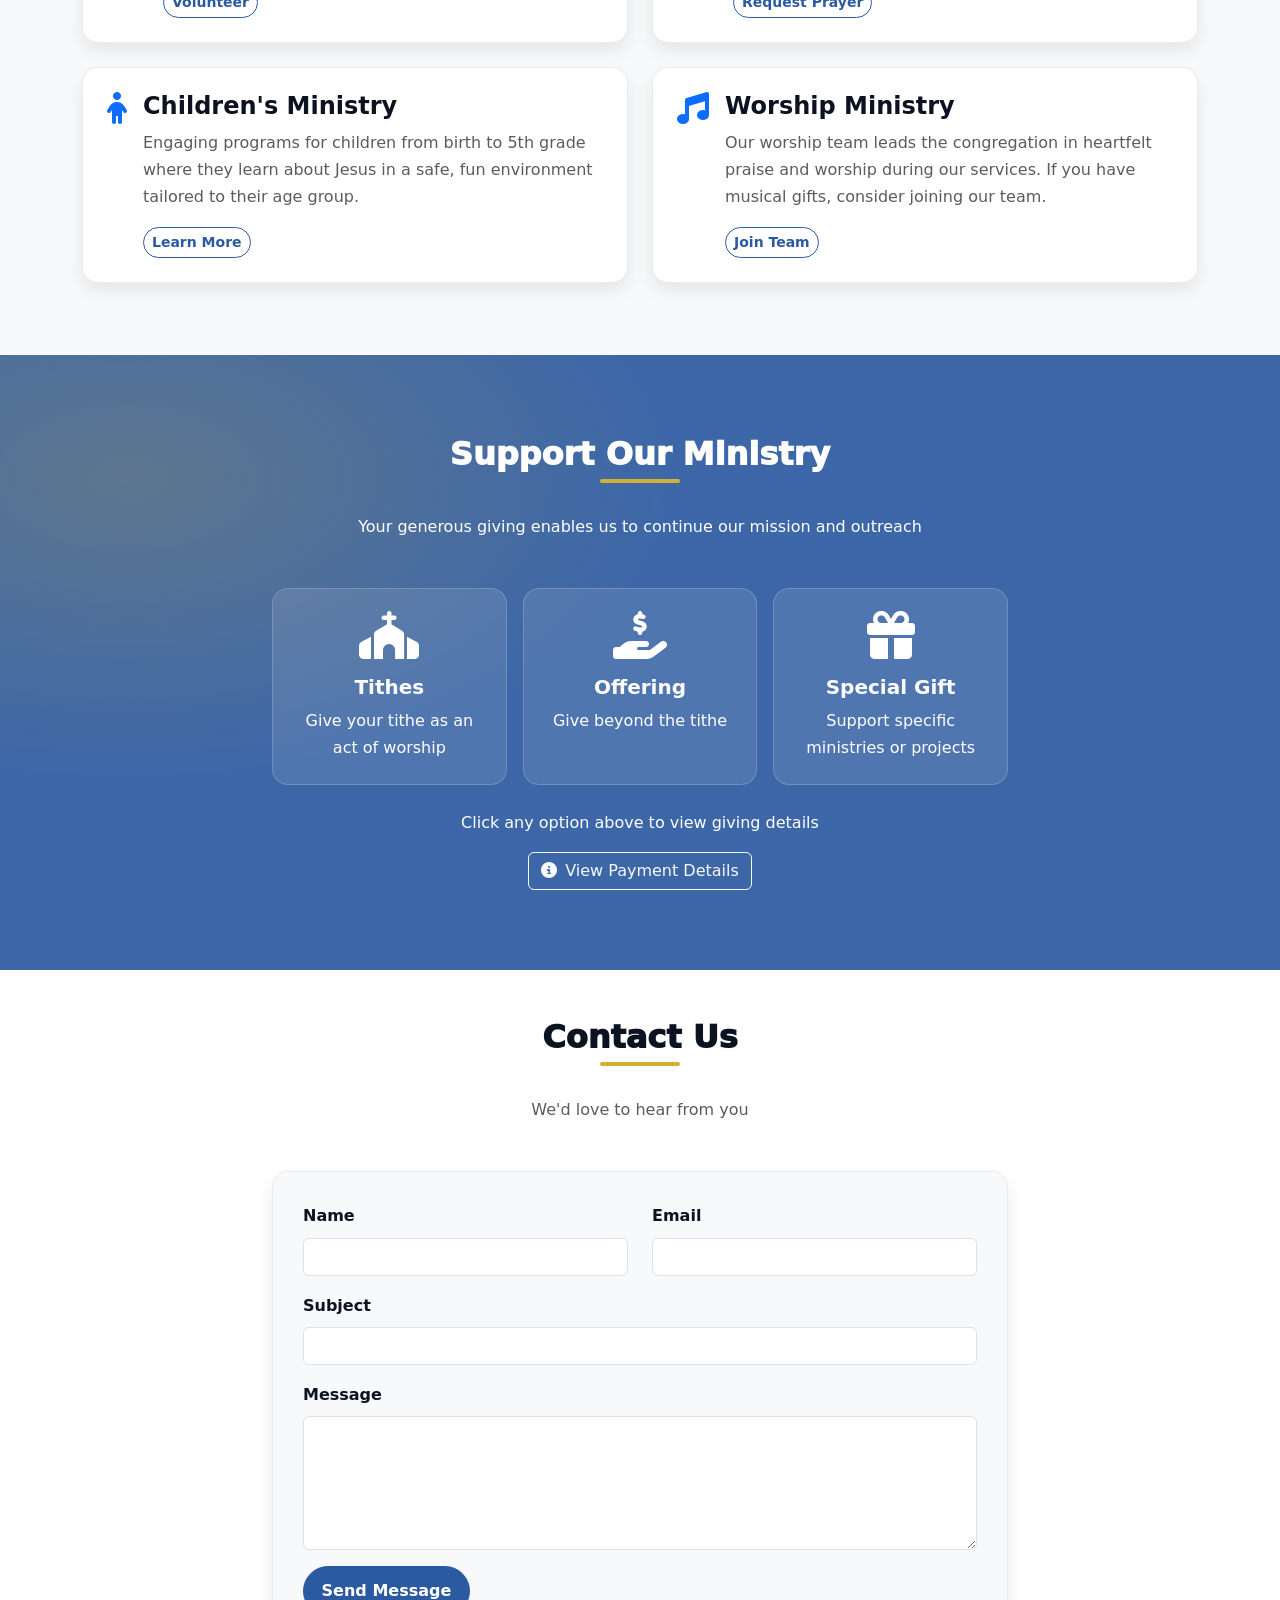
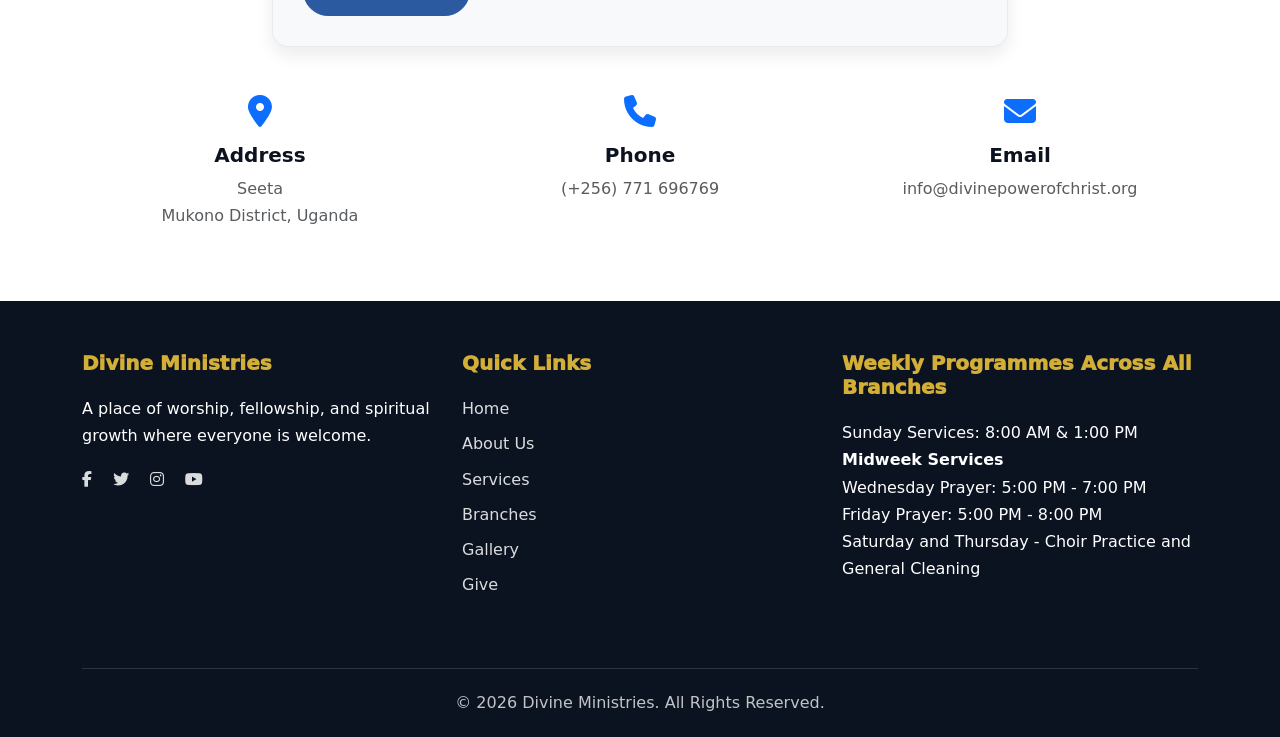
==== commit 4cfa9f4a: "merchant code added and gallery incorporated" ====
--- a/index.html
+++ b/index.html
@@ -2,38 +2,74 @@
 <html lang="en">
 
 <head>
-    <meta charset="UTF-8">
-    <meta name="viewport" content="width=device-width, initial-scale=1.0">
+    <meta charset="UTF-8" />
+    <meta name="viewport" content="width=device-width, initial-scale=1.0" />
     <title>Divine Power Of Christ Ministries - A Place of Worship & Community</title>
-    <link rel="icon" href="/img/favicon.ico" type="image/x-icon">
-    <link href="https://cdn.jsdelivr.net/npm/bootstrap@5.3.0-alpha1/dist/css/bootstrap.min.css" rel="stylesheet">
-    <link rel="stylesheet" href="https://cdnjs.cloudflare.com/ajax/libs/font-awesome/6.0.0/css/all.min.css">
+    <link rel="icon" href="/img/favicon.ico" type="image/x-icon" />
+    <link href="https://cdn.jsdelivr.net/npm/bootstrap@5.3.0-alpha1/dist/css/bootstrap.min.css" rel="stylesheet" />
+    <link rel="stylesheet" href="https://cdnjs.cloudflare.com/ajax/libs/font-awesome/6.5.2/css/all.min.css" />
+
     <style>
         :root {
             --primary: #2c5aa0;
             --secondary: #d4af37;
             --light: #f8f9fa;
-            --dark: #343a40;
+            --dark: #0b1220;
+            --muted: #64748b;
             --accent: #8b0000;
+
+            --radius: 16px;
+            --shadow: 0 12px 30px rgba(2, 6, 23, .10);
+            --shadow-sm: 0 8px 18px rgba(2, 6, 23, .08);
         }
 
         body {
-            font-family: 'Segoe UI', Tahoma, Geneva, Verdana, sans-serif;
-            line-height: 1.6;
-        }
-
+            font-family: ui-sans-serif, system-ui, -apple-system, Segoe UI, Roboto, "Helvetica Neue", Arial;
+            line-height: 1.7;
+            color: #0b1220;
+            background: #fff;
+        }
+
+        a {
+            text-decoration: none;
+        }
+
+        /* NAV */
         .navbar-brand {
+            font-weight: 900;
+            font-size: 1.45rem;
+            letter-spacing: .2px;
+        }
+
+        .nav-link {
             font-weight: 700;
-            font-size: 1.8rem;
-        }
-
-        .nav-link {
-            font-weight: 500;
-            margin: 0 5px;
-        }
-
+            margin: 0 6px;
+            opacity: .9;
+            position: relative;
+        }
+
+        .nav-link:hover {
+            opacity: 1;
+        }
+
+        .nav-link.active::after {
+            content: "";
+            position: absolute;
+            left: .6rem;
+            right: .6rem;
+            bottom: .35rem;
+            height: 2px;
+            background: var(--secondary);
+            border-radius: 999px;
+        }
+
+        /* HERO */
         .hero-section {
-            background: linear-gradient(rgba(0, 0, 0, 0.6), rgba(0, 0, 0, 0.6)), url('https://images.unsplash.com/photo-1518509562904-e7ef99cdcc86?ixlib=rb-1.2.1&auto=format&fit=crop&w=1350&q=80');
+            position: relative;
+            background:
+                radial-gradient(900px 500px at 10% 10%, rgba(212, 175, 55, .20), transparent 60%),
+                linear-gradient(rgba(0, 0, 0, 0.62), rgba(0, 0, 0, 0.62)),
+                url('https://images.unsplash.com/photo-1518509562904-e7ef99cdcc86?auto=format&fit=crop&w=1500&q=80');
             background-size: cover;
             background-position: center;
             color: white;
@@ -42,15 +78,35 @@
         }
 
         .hero-section h1 {
-            font-size: 3.5rem;
-            font-weight: 700;
-            margin-bottom: 20px;
-        }
-
+            font-size: clamp(2.1rem, 4.2vw, 3.5rem);
+            font-weight: 950;
+            margin-bottom: 14px;
+            line-height: 1.08;
+        }
+
+        .hero-section .lead {
+            font-size: 1.15rem;
+            opacity: .95;
+        }
+
+        .hero-pill {
+            display: inline-flex;
+            gap: .55rem;
+            align-items: center;
+            padding: .38rem .85rem;
+            border-radius: 999px;
+            border: 1px solid rgba(255, 255, 255, .18);
+            background: rgba(255, 255, 255, .10);
+            font-weight: 800;
+            margin-bottom: 14px;
+        }
+
+        /* SECTION TITLES */
         .section-title {
             position: relative;
             margin-bottom: 40px;
             text-align: center;
+            font-weight: 950;
         }
 
         .section-title:after {
@@ -62,49 +118,61 @@
             bottom: -10px;
             left: 50%;
             transform: translateX(-50%);
+            border-radius: 999px;
+        }
+
+        /* CARDS */
+        .service-card,
+        .event-card,
+        .leader-card,
+        .soft-card {
+            border: 1px solid rgba(15, 23, 42, .08);
+            border-radius: var(--radius);
+            box-shadow: var(--shadow-sm);
+            overflow: hidden;
+            height: 100%;
+            background: #fff;
+            transition: transform .25s ease;
+        }
+
+        .service-card:hover,
+        .event-card:hover,
+        .leader-card:hover,
+        .soft-card:hover {
+            transform: translateY(-6px);
         }
 
         .service-card {
             border: none;
-            border-radius: 10px;
-            transition: transform 0.3s;
-            box-shadow: 0 5px 15px rgba(0, 0, 0, 0.1);
-            margin-bottom: 30px;
-        }
-
-        .service-card:hover {
-            transform: translateY(-10px);
         }
 
         .service-icon {
-            font-size: 2.5rem;
+            width: 58px;
+            height: 58px;
+            display: inline-flex;
+            align-items: center;
+            justify-content: center;
+            border-radius: 14px;
+            background: rgba(212, 175, 55, .18);
             color: var(--primary);
-            margin-bottom: 15px;
-        }
-
-        .event-card {
-            border: none;
-            border-radius: 10px;
-            overflow: hidden;
-            box-shadow: 0 5px 15px rgba(0, 0, 0, 0.1);
-            margin-bottom: 30px;
-            transition: transform 0.3s;
-        }
-
-        .event-card:hover {
-            transform: translateY(-5px);
+            font-size: 1.5rem;
+            margin: 0 auto 14px;
         }
 
         .event-date {
-            background: var(--primary);
+            background: linear-gradient(90deg, var(--primary), #1b3a66);
             color: white;
-            padding: 10px;
+            padding: 12px 14px;
             text-align: center;
-            font-weight: bold;
-        }
-
+            font-weight: 800;
+        }
+
+        /* DONATION SECTION */
         .donation-section {
-            background: linear-gradient(rgba(44, 90, 160, 0.9), rgba(44, 90, 160, 0.9)), url('https://images.unsplash.com/photo-1560452992-e3d71e07b588?ixlib=rb-1.2.1&auto=format&fit=crop&w=1350&q=80');
+            background:
+                radial-gradient(900px 500px at 10% 20%, rgba(212, 175, 55, .22), transparent 60%),
+                linear-gradient(rgba(44, 90, 160, 0.92), rgba(44, 90, 160, 0.92)),
+                url('https://images.unsplash.com/photo-1560452992-e3d71e07b588?auto=format&fit=crop&w=1500&q=80');
             background-size: cover;
             background-position: center;
             color: white;
@@ -112,20 +180,219 @@
         }
 
         .donation-option {
-            background: rgba(255, 255, 255, 0.1);
-            border-radius: 10px;
-            padding: 20px;
+            background: rgba(255, 255, 255, 0.10);
+            border: 1px solid rgba(255, 255, 255, .18);
+            border-radius: var(--radius);
+            padding: 22px;
             text-align: center;
-            margin-bottom: 20px;
-            transition: all 0.3s;
+            margin-bottom: 0;
+            transition: all 0.25s;
             cursor: pointer;
+            height: 100%;
         }
 
         .donation-option:hover {
-            background: rgba(255, 255, 255, 0.2);
-            transform: scale(1.05);
-        }
-
+            background: rgba(255, 255, 255, 0.16);
+            transform: translateY(-4px);
+        }
+
+        /* BUTTONS */
+        .btn-primary {
+            background-color: var(--primary);
+            border-color: var(--primary);
+            font-weight: 800;
+            border-radius: 999px;
+            padding: .75rem 1.1rem;
+        }
+
+        .btn-primary:hover {
+            background-color: #1e3d6f;
+            border-color: #1e3d6f;
+        }
+
+        .btn-outline-primary {
+            color: var(--primary);
+            border-color: var(--primary);
+            font-weight: 800;
+            border-radius: 999px;
+        }
+
+        .btn-outline-primary:hover {
+            background-color: var(--primary);
+            border-color: var(--primary);
+        }
+
+        /* FORMS */
+        .prayer-request-form,
+        .contact-form {
+            background: var(--light);
+            padding: 30px;
+            border-radius: var(--radius);
+            box-shadow: var(--shadow-sm);
+            border: 1px solid rgba(15, 23, 42, .06);
+        }
+
+        /* LEADERSHIP */
+        .leader-photo {
+            width: 100%;
+            height: 360px;
+            object-fit: cover;
+            object-position: center top;
+            background: #eee;
+        }
+
+        .leader-role {
+            color: var(--primary);
+            font-weight: 900;
+            font-size: 0.95rem;
+        }
+
+        .leader-name {
+            font-weight: 950;
+            margin-bottom: 0.25rem;
+        }
+
+        .text-clamp-4 {
+            display: -webkit-box;
+            -webkit-line-clamp: 4;
+            -webkit-box-orient: vertical;
+            overflow: hidden;
+        }
+
+        /* NEW: MEDIA (Gallery + Video) */
+        .media-section {
+            background: #f6f8fb;
+        }
+
+        .media-wrap {
+            background: #fff;
+            border: 1px solid rgba(15, 23, 42, .08);
+            border-radius: var(--radius);
+            box-shadow: var(--shadow-sm);
+            padding: 18px;
+        }
+
+        .gallery-grid {
+            display: grid;
+            grid-template-columns: repeat(12, 1fr);
+            gap: 12px;
+        }
+
+        .g-item {
+            position: relative;
+            overflow: hidden;
+            border-radius: 14px;
+            box-shadow: 0 10px 22px rgba(2, 6, 23, .08);
+            cursor: pointer;
+            background: #eef2f6;
+            min-height: 140px;
+        }
+
+        .g-item img {
+            width: 100%;
+            height: 100%;
+            object-fit: cover;
+            display: block;
+            transform: scale(1.02);
+            transition: transform .25s ease;
+        }
+
+        .g-item:hover img {
+            transform: scale(1.08);
+        }
+
+        .g1 {
+            grid-column: span 6;
+            height: 280px;
+        }
+
+        .g2 {
+            grid-column: span 3;
+            height: 280px;
+        }
+
+        .g3 {
+            grid-column: span 3;
+            height: 280px;
+        }
+
+        .g4 {
+            grid-column: span 4;
+            height: 220px;
+        }
+
+        .g5 {
+            grid-column: span 4;
+            height: 220px;
+        }
+
+        .g6 {
+            grid-column: span 4;
+            height: 220px;
+        }
+
+        .g-overlay {
+            position: absolute;
+            inset: 0;
+            background: linear-gradient(to top, rgba(0, 0, 0, .45), transparent 60%);
+            opacity: 0;
+            transition: opacity .25s ease;
+        }
+
+        .g-item:hover .g-overlay {
+            opacity: 1;
+        }
+
+        .g-badge {
+            position: absolute;
+            left: 12px;
+            bottom: 12px;
+            color: #fff;
+            font-weight: 900;
+            font-size: .9rem;
+            background: rgba(0, 0, 0, .35);
+            border: 1px solid rgba(255, 255, 255, .18);
+            padding: .28rem .6rem;
+            border-radius: 999px;
+        }
+
+        .video-card {
+            border-radius: var(--radius);
+            overflow: hidden;
+            box-shadow: var(--shadow-sm);
+            border: 1px solid rgba(15, 23, 42, .08);
+            background: #fff;
+        }
+
+        .video-top {
+            padding: 14px 16px;
+            border-bottom: 1px solid rgba(15, 23, 42, .08);
+            display: flex;
+            gap: 10px;
+            align-items: center;
+            justify-content: space-between;
+        }
+
+        .video-top h5 {
+            margin: 0;
+            font-weight: 950;
+        }
+
+        .video-frame {
+            position: relative;
+            width: 100%;
+            aspect-ratio: 16/9;
+            background: #0b1220;
+        }
+
+        .video-frame video {
+            width: 100%;
+            height: 100%;
+            object-fit: cover;
+            display: block;
+        }
+
+        /* Footer */
         .footer {
             background: var(--dark);
             color: white;
@@ -135,88 +402,26 @@
         .footer h5 {
             color: var(--secondary);
             margin-bottom: 20px;
+            font-weight: 950;
         }
 
         .footer a {
-            color: #ddd;
-            text-decoration: none;
+            color: rgba(255, 255, 255, .85);
         }
 
         .footer a:hover {
-            color: var(--secondary);
+            color: #fff;
         }
 
         .copyright {
-            border-top: 1px solid #444;
+            border-top: 1px solid rgba(255, 255, 255, .14);
             padding-top: 20px;
             margin-top: 30px;
             text-align: center;
-        }
-
-        .btn-primary {
-            background-color: var(--primary);
-            border-color: var(--primary);
-        }
-
-        .btn-primary:hover {
-            background-color: #1e3d6f;
-            border-color: #1e3d6f;
-        }
-
-        .btn-outline-primary {
-            color: var(--primary);
-            border-color: var(--primary);
-        }
-
-        .btn-outline-primary:hover {
-            background-color: var(--primary);
-            border-color: var(--primary);
-        }
-
-        .prayer-request-form,
-        .contact-form {
-            background: var(--light);
-            padding: 30px;
-            border-radius: 10px;
-            box-shadow: 0 5px 15px rgba(0, 0, 0, 0.1);
-        }
-
-        .ministry-highlight {
-            padding: 80px 0;
-        }
-
-        .ministry-highlight:nth-child(even) {
-            background: var(--light);
-        }
-
-        .testimonial-card {
-            background: white;
-            border-radius: 10px;
-            padding: 30px;
-            box-shadow: 0 5px 15px rgba(0, 0, 0, 0.1);
-            margin-bottom: 30px;
-        }
-
-        .testimonial-img {
-            width: 80px;
-            height: 80px;
-            border-radius: 50%;
-            object-fit: cover;
-            margin-right: 20px;
-        }
-
-        .sermon-card {
-            border: none;
-            border-radius: 10px;
-            overflow: hidden;
-            box-shadow: 0 5px 15px rgba(0, 0, 0, 0.1);
-            margin-bottom: 30px;
-        }
-
-        .sermon-info {
-            padding: 20px;
-        }
-
+            color: rgba(255, 255, 255, .75);
+        }
+
+        /* Back to top */
         .back-to-top {
             position: fixed;
             bottom: 20px;
@@ -225,68 +430,112 @@
             color: white;
             width: 50px;
             height: 50px;
-            border-radius: 50%;
+            border-radius: 999px;
             display: flex;
             align-items: center;
             justify-content: center;
             text-decoration: none;
             opacity: 0;
-            transition: all 0.3s;
+            transition: all 0.25s;
             z-index: 1000;
+            box-shadow: var(--shadow-sm);
         }
 
         .back-to-top.show {
             opacity: 1;
         }
 
+        /* MODAL */
         .modal-content {
-            border-radius: 10px;
+            border-radius: var(--radius);
             border: none;
+            overflow: hidden;
         }
 
         .modal-header {
             background: var(--primary);
             color: white;
-            border-radius: 10px 10px 0 0;
+        }
+
+        /* RESPONSIVE */
+        @media (max-width: 992px) {
+            .navbar-brand {
+                font-size: 1.2rem;
+            }
+
+            .hero-section {
+                padding: 115px 0;
+            }
+
+            .leader-photo {
+                height: 260px;
+            }
+
+            .g1 {
+                grid-column: span 12;
+                height: 240px;
+            }
+
+            .g2,
+            .g3 {
+                grid-column: span 6;
+                height: 220px;
+            }
+
+            .g4,
+            .g5,
+            .g6 {
+                grid-column: span 6;
+                height: 200px;
+            }
+        }
+
+        @media (max-width: 576px) {
+            .hero-section {
+                padding: 95px 0;
+            }
+
+            .leader-photo {
+                height: 220px;
+            }
+
+            .g2,
+            .g3,
+            .g4,
+            .g5,
+            .g6 {
+                grid-column: span 12;
+                height: 190px;
+            }
         }
     </style>
-    <link rel="stylesheet" href="styles.css">
+
+    <link rel="stylesheet" href="styles.css" />
 </head>
 
 <body>
     <!-- Navigation -->
     <nav class="navbar navbar-expand-lg navbar-light bg-white shadow-sm sticky-top">
         <div class="container">
-            <a class="navbar-brand" href="#">
+            <a class="navbar-brand" href="#home">
                 <i class="fas fa-cross text-primary me-2"></i>
                 Divine Power Of Christ Ministries
             </a>
-            <button class="navbar-toggler" type="button" data-bs-toggle="collapse" data-bs-target="#navbarNav">
+            <button class="navbar-toggler" type="button" data-bs-toggle="collapse" data-bs-target="#navbarNav"
+                aria-controls="navbarNav" aria-expanded="false" aria-label="Toggle navigation">
                 <span class="navbar-toggler-icon"></span>
             </button>
             <div class="collapse navbar-collapse" id="navbarNav">
                 <ul class="navbar-nav ms-auto">
-                    <li class="nav-item">
-                        <a class="nav-link" href="#home">Home</a>
-                    </li>
-                    <li class="nav-item">
-                        <a class="nav-link" href="#about">About</a>
-                    </li>
-                    <li class="nav-item">
-                        <a class="nav-link" href="#services">Services</a>
-                    </li>
-                    <li class="nav-item">
-                        <a class="nav-link" href="#events">Branches</a>
-                    </li>
-                    <li class="nav-item">
-                        <a class="nav-link" href="#ministries">Ministries</a>
-                    </li>
-                    <li class="nav-item">
-                        <a class="nav-link" href="#give">Give</a>
-                    </li>
-                    <li class="nav-item">
-                        <a class="nav-link" href="#contact">Contact</a>
-                    </li>
+                    <li class="nav-item"><a class="nav-link" href="#home">Home</a></li>
+                    <li class="nav-item"><a class="nav-link" href="#about">About</a></li>
+                    <li class="nav-item"><a class="nav-link" href="#leadership">Leadership</a></li>
+                    <li class="nav-item"><a class="nav-link" href="#services">Services</a></li>
+                    <li class="nav-item"><a class="nav-link" href="#events">Branches</a></li>
+                    <li class="nav-item"><a class="nav-link" href="#media">Gallery</a></li>
+                    <li class="nav-item"><a class="nav-link" href="#ministries">Ministries</a></li>
+                    <li class="nav-item"><a class="nav-link" href="#give">Give</a></li>
+                    <li class="nav-item"><a class="nav-link" href="#contact">Contact</a></li>
                 </ul>
             </div>
         </div>
@@ -295,12 +544,14 @@
     <!-- Hero Section -->
     <section id="home" class="hero-section">
         <div class="container">
+            <div class="hero-pill mx-auto"><i class="fa-solid fa-dove"></i> Worship • Fellowship • Growth</div>
             <h1>Welcome to Divine Power Of Christ Ministries</h1>
             <p class="lead mb-4">A place of worship, fellowship, and spiritual growth</p>
-            <p>Join us as we seek God's presence and serve our community</p>
-            <div class="mt-4">
-                <a href="#services" class="btn btn-primary btn-lg me-2">Our Services</a>
+            <p class="mb-0">Join us as we seek God's presence and serve our community</p>
+            <div class="mt-4 d-flex flex-wrap gap-2 justify-content-center">
+                <a href="#services" class="btn btn-primary btn-lg">Our Services</a>
                 <a href="#events" class="btn btn-outline-light btn-lg">Our Branches</a>
+                <a href="#media" class="btn btn-outline-light btn-lg"><i class="fa-solid fa-images me-2"></i>Gallery</a>
             </div>
         </div>
     </section>
@@ -308,15 +559,13 @@
     <!-- About Section -->
     <section id="about" class="py-5">
         <div class="container">
-            <div class="row align-items-center">
-                <div class="col-lg-6 mb-4 mb-lg-0">
+            <div class="row align-items-center g-4">
+                <div class="col-lg-6">
                     <h2 class="section-title">About Our Church</h2>
                     <p>Divine Power Of Christ Ministries is a non-denominational church of Christ based on the
-                        foundation of holiness and Righteousness.
-                    <p></p>The ministry's vision is to reflect God's power
-                    through the teachings of Christ.
-                    Founded in 2008, we have been a beacon of hope and faith in our city for over 18
-                    years.</p>
+                        foundation of holiness and Righteousness.</p>
+                    <p>The ministry's vision is to reflect God's power through the teachings of Christ.
+                        Founded in 2008, we have been a beacon of hope and faith in our city for over 18 years.</p>
                     <p>Our mission is to lead people into a growing relationship with Jesus Christ through worship,
                         discipleship, and service. We believe in the power of prayer, the importance of community, and
                         the transformative work of the Holy Spirit.</p>
@@ -325,9 +574,6 @@
                         same journey.</p>
                     <a href="#contact" class="btn btn-primary mt-3">Visit Us</a>
                 </div>
-                <!-- <div class="col-lg-6">
-                    <img src="/img/churchInterior.png" alt="Church interior" class="img-fluid rounded shadow">
-                </div> -->
 
                 <div class="col-lg-6">
                     <div id="churchCarousel" class="carousel slide rounded shadow" data-bs-ride="carousel">
@@ -341,15 +587,21 @@
                         </div>
                         <div class="carousel-inner">
                             <div class="carousel-item active">
-                                <img src="/img/1.jpeg" class="d-block w-100 img-fluid rounded" alt="Church interior">
+                                <img src="/img/churchInterior.jpg" class="d-block w-100 img-fluid rounded"
+                                    alt="Church interior">
                             </div>
                             <div class="carousel-item">
-                                <img src="/img/2.jpeg" class="d-block w-100 img-fluid rounded" alt="Church exterior">
+                                <img src="/img/churchExterior.jpg" class="d-block w-100 img-fluid rounded"
+                                    alt="Church exterior">
                             </div>
                             <div class="carousel-item">
-                                <img src="/img/3.jpeg" class="d-block w-100 img-fluid rounded"
-                                    alt="Members of the congregation gathered in the sanctuary, singing and worshipping together during a Sunday service. The warm, welcoming atmosphere reflects the spiritual joy and community fellowship central to Divine Power Of Christ Ministries.">
-                            </div>
+                                <img src="/img/membersWorshipping.jpg" class="d-block w-100 img-fluid rounded"
+                                    alt="Members worshipping together during a Sunday service.">
+                            </div>
+                            <!-- <div class="carousel-item">
+                                <img src="/img/sundaySchoolService.png" class="d-block w-100 img-fluid rounded"
+                                    alt="Sunday School group during a Sunday service.">
+                            </div> -->
                         </div>
                         <button class="carousel-control-prev" type="button" data-bs-target="#churchCarousel"
                             data-bs-slide="prev">
@@ -363,78 +615,317 @@
                         </button>
                     </div>
                 </div>
-
-                <!-- <div class="col-lg-6">
-                    <div id="churchCarousel" class="carousel slide rounded shadow" data-bs-ride="carousel">
-                        <div class="carousel-indicators">
-                            <button type="button" data-bs-target="#churchCarousel" data-bs-slide-to="0" class="active" aria-current="true" aria-label="Slide 1"></button>
-                            <button type="button" data-bs-target="#churchCarousel" data-bs-slide-to="1" aria-label="Slide 2"></button>
-                            <button type="button" data-bs-target="#churchCarousel" data-bs-slide-to="2" aria-label="Slide 3"></button>
-                        </div>
-                        <div class="carousel-inner">
-                            <div class="carousel-item active">
-                                <img src="/img/churchInterior.png" class="d-block w-100 img-fluid rounded" alt="Church interior">
-                            </div>
-                            <div class="carousel-item">
-                                <img src="/img/churchExterior.png" class="d-block w-100 img-fluid rounded" alt="Church exterior">
-                            </div>
-                            <div class="carousel-item">
-                                <img src="/img/congregation.jpg" class="d-block w-100 img-fluid rounded" alt="Congregation during worship">
-                            </div>
-                        </div>
-                        <button class="carousel-control-prev" type="button" data-bs-target="#churchCarousel" data-bs-slide="prev">
-                            <span class="carousel-control-prev-icon" aria-hidden="true"></span>
-                            <span class="visually-hidden">Previous</span>
-                        </button>
-                        <button class="carousel-control-next" type="button" data-bs-target="#churchCarousel" data-bs-slide="next">
-                            <span class="carousel-control-next-icon" aria-hidden="true"></span>
-                            <span class="visually-hidden">Next</span>
-                        </button>
-                    </div>
-                </div> -->
-
             </div>
         </div>
     </section>
 
+    <!-- Leadership Messages -->
+    <section id="leadership" class="py-5 bg-light">
+        <div class="container">
+            <h2 class="section-title">Messages from Leadership</h2>
+            <p class="text-center mb-5 text-muted">Welcome messages and key highlights from our ministry leaders</p>
+
+            <div class="row g-4">
+                <!-- Head of Ministry -->
+                <div class="col-md-6 col-lg-4">
+                    <div class="card leader-card">
+                        <img src="/img/Apostle-Ambrose.jpg" class="leader-photo" alt="Head of Ministry">
+                        <div class="card-body">
+                            <div class="leader-role mb-2"><i class="fa-solid fa-church me-2"></i>Head of Ministry</div>
+                            <h5 class="leader-name">Apostle Ambrose Twesigye</h5>
+                            <p class="text-muted mb-2">Message to the Church and the World</p>
+
+                            <p class="text-clamp-4 mb-3">
+                                Our message to the Church and the World is basically preparation! We are evidently
+                                living in the Last days and witnessing broad opening of scroll of Matthew 24 where
+                                Apocalyptic events mentioned by Jesus Christ are being revealed before our very eyes.
+                            </p>
+
+                            <button class="btn btn-sm btn-outline-primary" type="button" data-bs-toggle="collapse"
+                                data-bs-target="#msgLeader">
+                                Read more
+                            </button>
+
+                            <div class="collapse mt-3" id="msgLeader">
+                                <div class="small">
+                                    <p><strong>Our message to the Church and the World is basically
+                                            preparation!</strong> </p> <hr>
+                                    <p> We are
+                                        evidently living in the Last days and witnessing broad opening of scroll of
+                                        Matthew 24 where Apocalyptic events mentioned by Jesus Christ are being revealed
+                                        before our very eyes.</p>
+                                    <p> People of God, the church has generally fallen to slumber and allowed every
+                                        worldliness inside it and its time for us to remind all and sound alarm to the
+                                        church that the Journey to the promised land is still on. The Lord Jesus
+                                        emphasized in Mathew 25 that the church has two categories of people; 05 foolish
+                                        Virgins who have lost their oil due to slumber and 05 wise virgins who remained
+                                        vigilant and kept their oil to meet the bridegroom (Jesus Christ).</p>
+                                    <p> Those with Discernment grace can testify with me that the church has been deeply
+                                        infiltrated by false doctrines, familiar spirits mimicking the spirit of God and
+                                        the people of God have fallen play to these seductive spirits that look like the
+                                        truth! 1Timothy 4:1.</p>
+                                    <p>Divine Power of Christ Ministries comes in the name of our Lord Jesus Christ to
+                                        Raise Teachers, Pastors, Evangelists, Prophets and Apostles and send them out to
+                                        communities to Prepare the church for the soon return of our Lord Jesus Christ
+                                        whom we are all eager to meet one day.</p>
+                                    <p>Preparing the church for the last days involves strengthening spiritual,
+                                        communal, and missional foundations to endure coming tribulations and
+                                        effectively witness for Christ. Key preparations include fostering intense
+                                        prayer, deep engagement with Scripture, maintaining personal holiness, and
+                                        cultivating strong community to avoid falling away. The church is called to be
+                                        active and uncompromised, not lukewarm.</p>
+
+                                    <p> All partners of the truth who agree with foundation doctrine of Jesus Christ are
+                                        welcome support us in this Gigantic mission given to us by our Lord Jesus Christ
+                                        and the Lord will surely bless you!
+                                    </p> <hr>
+                                    <p class="mb-0"><em>— Apostle Ambrose Twesigye</em></p>
+                                </div>
+                            </div>
+                        </div>
+                    </div>
+                </div>
+
+                <!-- Music Director -->
+                <div class="col-md-6 col-lg-4">
+                    <div class="card leader-card">
+                        <img src="/img/Music-Director.jpeg" class="leader-photo" alt="Music Director">
+                        <div class="card-body">
+                            <div class="leader-role mb-2"><i class="fa-solid fa-music me-2"></i>Music Director</div>
+                            <h5 class="leader-name">Mpali Catherine</h5>
+                            <p class="text-muted mb-2">Head of Music</p>
+
+                            <p class="text-clamp-4 mb-3">
+                                Welcome to Divine Power of Christ Ministries! As the Music Director, I am delighted to
+                                serve and lead our congregation in worship through inspiring music and heartfelt
+                                praise...
+                            </p>
+
+                            <button class="btn btn-sm btn-outline-primary" type="button" data-bs-toggle="collapse"
+                                data-bs-target="#msgMusic">
+                                Read more
+                            </button>
+
+                            <div class="collapse mt-3" id="msgMusic">
+                                <div class="small">
+                                    <p>Our music ministry is dedicated to creating an atmosphere where everyone can
+                                        encounter God's presence, experience spiritual renewal, and grow deeper in
+                                        faith.</p>
+                                    <p>We invite you to join us in lifting our voices and hearts in praise.</p>
+                                    <p>We also welcome any support regarding music—such as instruments and any other
+                                        form of support.</p>
+                                    <p class="mb-0"><em>— Mpali Catherine</em></p>
+                                </div>
+                            </div>
+                        </div>
+                    </div>
+                </div>
+
+                <!-- Church Administrator -->
+                <div class="col-md-12 col-lg-4">
+                    <div class="card leader-card">
+                        <img src="/img/churchAdmin.jpeg" class="leader-photo" alt="Church Administrator">
+                        <div class="card-body">
+                            <div class="leader-role mb-2"><i class="fa-solid fa-user-shield me-2"></i>Administrator
+                            </div>
+                            <h5 class="leader-name">Church Admin</h5>
+                            <p class="text-muted mb-2">A call to maturity, true gospel and salvation</p>
+
+                            <p class="text-clamp-4 mb-3">
+                                I greet you all in the precious name of our Lord and Savior Jesus Christ.
+                                We are living in a very critical generation—a generation with much knowledge, much
+                                activity, and many churches, yet also a generation facing great spiritual confusion...
+                            </p>
+
+                            <button class="btn btn-sm btn-outline-primary" type="button" data-bs-toggle="collapse"
+                                data-bs-target="#msgAdmin">
+                                Read more
+                            </button>
+
+                            <div class="collapse mt-3" id="msgAdmin">
+                                <div class="small">
+                                    <p><strong>A Message for Today’s Church</strong> Greetings in the precious name of our Lord and Savior, Jesus Christ.</p>
+
+                                    <p>We thank God for the gift of life and the opportunity to gather together as His people. We find ourselves in a pivotal moment—a generation filled with knowledge, activity, and many churches, yet also marked by profound spiritual confusion.</p>
+
+                                    <p>As we reflect on our calling, let us turn to Scripture:</p>
+                                    <li>“And I tell you, you are Peter, and on this rock I will build my church, and the gates of hell shall not prevail against it.” (Matthew 16:18)</li>
+                                    <li>“For I am not ashamed of the gospel, for it is the power of God for salvation to everyone who believes…” (Romans 1:16)</li>
+                                    <p>Today, we are invited to honestly consider:</p>
+                                    <ol><li>The true state of the Church today</li>
+                                    <li>The Gospel we are proclaiming</li><li>The meaning of salvation in our generation</li>
+                                </ol> <hr>
+                                    <p><strong>The State of the Church Today</strong></p><p>The Church has expanded in numbers, buildings, and programs. Yet true growth is measured not merely by attendance, but by spiritual maturity. While congregations and activities have multiplied, we must ask: Are we growing deeper in Christ, or only wider in influence?</p> <p>We are called to be salt and light—yet too often, the world shapes us more than we shape the world. Still, we give thanks to God, who has preserved a faithful remnant—men and women who continue to hunger for righteousness and truth.</p>
+                                    <p><strong>The Gospel in This Generation</strong></p> <p>The Gospel is not a message of mere prosperity, popularity, or comfort. It is the good news that Jesus Christ came, died for our sins, was buried, and rose again to save humanity (1 Corinthians 15:1–4).</p> <p>Today, there is a danger of preaching a gospel that draws crowds but does not transform hearts. The true Gospel convicts, calls for repentance, and leads to a life unmistakably changed by grace.</p> <hr><p>May we be a Church grounded in truth, powered by the Gospel, and alive in genuine salvation.
+
+</p>
+                                    <p class="mb-0"><em>— Church Administrator</em></p>
+                                </div>
+                            </div>
+                        </div>
+                    </div>
+                </div>
+
+            </div>
+
+        </div>
+    </section>
+
+    <!-- NEW: Media Section (Gallery + MP4) -->
+    <section id="media" class="py-5 media-section">
+        <div class="container">
+            <h2 class="section-title">Gallery & Video</h2>
+            <p class="text-center mb-4 text-muted">
+                Moments from worship, fellowship, and outreach — plus a featured video.
+            </p>
+
+            <div class="row g-4">
+                <!-- Gallery -->
+                <div class="col-lg-8">
+                    <div class="media-wrap">
+                        <div class="d-flex justify-content-between align-items-center mb-3">
+                            <h5 class="mb-0 fw-bold"><i class="fa-solid fa-images text-primary me-2"></i>Picture Gallery
+                            </h5>
+                            <span class="text-muted small">Click any image to view bigger</span>
+                        </div>
+
+                        <!-- Replace images below with your own files in /img/ -->
+                        <div class="gallery-grid">
+                            <div class="g-item g1" data-bs-toggle="modal" data-bs-target="#imageModal"
+                                data-img="/img/gallery-1.jpg" data-title="Worship Service">
+                                <img src="/img/gallery-1.jpg" alt="Gallery image 1">
+                                <div class="g-overlay"></div>
+                                <div class="g-badge"><i class="fa-solid fa-camera me-2"></i>Worship</div>
+                            </div>
+
+                            <div class="g-item g2" data-bs-toggle="modal" data-bs-target="#imageModal"
+                                data-img="/img/gallery-2.png" data-title="Prayer & Fellowship">
+                                <img src="/img/gallery-2.png" alt="Gallery image 2">
+                                <div class="g-overlay"></div>
+                                <div class="g-badge"><i class="fa-solid fa-heart me-2"></i>Sunday School</div>
+                            </div>
+
+                            <div class="g-item g3" data-bs-toggle="modal" data-bs-target="#imageModal"
+                                data-img="/img/gallery-3.jpg" data-title="Choir & Praise">
+                                <img src="/img/gallery-3.jpg" alt="Gallery image 3">
+                                <div class="g-overlay"></div>
+                                <div class="g-badge"><i class="fa-solid fa-music me-2"></i>Praise</div>
+                            </div>
+
+                            <div class="g-item g4" data-bs-toggle="modal" data-bs-target="#imageModal"
+                                data-img="/img/gallery-4.jpg" data-title="Outreach">
+                                <img src="/img/gallery-4.jpg" alt="Gallery image 4">
+                                <div class="g-overlay"></div>
+                                <div class="g-badge"><i class="fa-solid fa-handshake-angle me-2"></i>Outreach</div>
+                            </div>
+
+                            <div class="g-item g5" data-bs-toggle="modal" data-bs-target="#imageModal"
+                                data-img="/img/gallery-5.jpg" data-title="Sunday Gathering">
+                                <img src="/img/gallery-5.jpg" alt="Gallery image 5">
+                                <div class="g-overlay"></div>
+                                <div class="g-badge"><i class="fa-solid fa-people-group me-2"></i>Gathering</div>
+                            </div>
+
+                            <div class="g-item g6" data-bs-toggle="modal" data-bs-target="#imageModal"
+                                data-img="/img/gallery-6.jpg" data-title="Prayer Time">
+                                <img src="/img/gallery-6.jpg" alt="Gallery image 6">
+                                <div class="g-overlay"></div>
+                                <div class="g-badge"><i class="fa-solid fa-hands-praying me-2"></i>Prayer</div>
+                            </div>
+                        </div>
+
+                        <div class="text-muted small mt-3">
+                            <em>Click any image to view bigger</em>
+                        </div>
+                    </div>
+                </div>
+
+                <!-- Video -->
+                <div class="col-lg-4">
+                    <div class="video-card">
+                        <div class="video-top">
+                            <div>
+                                <h5><i class="fa-solid fa-circle-play text-primary me-2"></i>Featured Video</h5>
+                                <div class="text-muted small">MP4 Sermon / Announcement</div>
+                            </div>
+                            <a href="#give" class="btn btn-sm btn-outline-primary">
+                                Support
+                            </a>
+                        </div>
+
+                        <!-- Replace /videos/sermon.mp4 with your MP4 file path -->
+                        <div class="video-frame">
+                            <video controls preload="metadata" poster="/img/video-poster.jpg">
+                                <source src="/videos/sermon.mp4" type="video/mp4">
+                                Your browser does not support the video tag.
+                            </video>
+                        </div>
+
+                        <div class="p-3">
+                            <div class="fw-bold">Title:</div>
+                            <div class="text-muted small mb-2">Sunday Message / Ministry Update</div>
+                            <div class="fw-bold">Note:</div>
+                            <div class="text-muted small">
+                                Praise and worship through music, followed by an inspiring message to uplift your
+                                spirit.
+                            </div>
+                        </div>
+                    </div>
+                </div>
+            </div>
+        </div>
+
+        <!-- Image Modal (Lightbox) -->
+        <div class="modal fade" id="imageModal" tabindex="-1" aria-hidden="true">
+            <div class="modal-dialog modal-dialog-centered modal-lg">
+                <div class="modal-content">
+                    <div class="modal-header">
+                        <h5 class="modal-title" id="imageModalTitle">Image</h5>
+                        <button type="button" class="btn-close btn-close-white" data-bs-dismiss="modal"
+                            aria-label="Close"></button>
+                    </div>
+                    <div class="modal-body p-0">
+                        <img id="imageModalImg" src="" alt="Gallery large view" class="w-100" style="display:block;">
+                    </div>
+                </div>
+            </div>
+        </div>
+    </section>
+
     <!-- Services Section -->
-    <section id="services" class="py-5 bg-light">
+    <section id="services" class="py-5">
         <div class="container">
             <h2 class="section-title">Our Services</h2>
-            <p class="text-center mb-5">Join us for worship and fellowship</p>
-
-            <div class="row">
+            <p class="text-center mb-5 text-muted">Join us for worship and fellowship</p>
+
+            <div class="row g-4">
                 <div class="col-md-4">
                     <div class="card service-card text-center p-4">
-                        <div class="service-icon">
-                            <i class="fas fa-sun"></i>
-                        </div>
-                        <h4>Sunday Worship</h4>
-                        <p>Join us every Sunday for uplifting worship and biblical teaching.</p>
-                        <p class="text-muted"><i class="fas fa-clock me-2"></i>8:00 AM to 1:00 PM</p>
-                    </div>
-                </div>
+                        <div class="service-icon"><i class="fas fa-sun"></i></div>
+                        <h4 class="fw-bold">Sunday Worship</h4>
+                        <p class="text-muted">Join us every Sunday for uplifting worship and biblical teaching.</p>
+                        <p class="text-muted mb-0"><i class="fas fa-clock me-2"></i>8:00 AM to 1:00 PM</p>
+                    </div>
+                </div>
+
                 <div class="col-md-4">
                     <div class="card service-card text-center p-4">
-                        <div class="service-icon">
-                            <i class="fas fa-pray"></i>
-                        </div>
-                        <h4>Midweek Services</h4>
-                        <p>Experience powerful prayer and worship every Wednesday and Friday evening.</p>
-                        <p class="text-muted"><i class="fas fa-clock me-2"></i>Wednesday 5:00 PM to 7:00 PM</p>
-                        <p class="text-muted"><i class="fas fa-clock me-2"></i>Friday 5:00 PM to 7:00 PM</p>
-                        <!-- <p class="text-muted"><i class="fas fa-clock me-2"></i>Saturday and thursdays: Choir Practice and Cleaning</p> -->
-                    </div>
-                </div>
+                        <div class="service-icon"><i class="fas fa-hands-praying"></i></div>
+                        <h4 class="fw-bold">Midweek Services</h4>
+                        <p class="text-muted">Experience powerful prayer and worship every Wednesday and Friday evening.
+                        </p>
+                        <p class="text-muted mb-1"><i class="fas fa-clock me-2"></i>Wednesday 5:00 PM to 7:00 PM</p>
+                        <p class="text-muted mb-0"><i class="fas fa-clock me-2"></i>Friday 5:00 PM to 7:00 PM</p>
+                    </div>
+                </div>
+
                 <div class="col-md-4">
                     <div class="card service-card text-center p-4">
-                        <div class="service-icon">
-                            <i class="fas fa-users"></i>
-                        </div>
-                        <h4>Choir Practice and Cleaning</h4>
-                        <p>Join us for choir practice and cleaning every Saturday and Thursday</p>
-                        <p class="text-muted"><i class="fas fa-clock me-2"></i>Thursday 8:00 AM to 7:00 PM</p>
-                        <p class="text-muted"><i class="fas fa-clock me-2"></i>Saturday 8:00 AM to 7:00 PM</p>
+                        <div class="service-icon"><i class="fas fa-users"></i></div>
+                        <h4 class="fw-bold">Choir Practice & Cleaning</h4>
+                        <p class="text-muted">Join us for choir practice and cleaning every Saturday and Thursday</p>
+                        <p class="text-muted mb-1"><i class="fas fa-clock me-2"></i>Thursday 8:00 AM to 7:00 PM</p>
+                        <p class="text-muted mb-0"><i class="fas fa-clock me-2"></i>Saturday 8:00 AM to 7:00 PM</p>
                     </div>
                 </div>
             </div>
@@ -445,157 +936,162 @@
     <section id="events" class="py-5">
         <div class="container">
             <h2 class="section-title">Branches</h2>
-            <p class="text-center mb-5">Join us for worship and fellowship</p>
-
-            <div class="row">
+            <p class="text-center mb-5 text-muted">Join us for worship and fellowship</p>
+
+            <div class="row g-4">
                 <div class="col-md-6 col-lg-4">
                     <div class="card event-card">
                         <div class="event-date">
-                            <h5>Headquarters</h5>
-                            <p>Divine Power Of Christ Church</p>
+                            <h5 class="mb-0">Headquarters</h5>
+                            <div class="small">Divine Power Of Christ Church</div>
                         </div>
                         <div class="card-body">
-                            <h5 class="card-title">Location</h5>
-                            <p class="card-text">Seeta, Bagala Zone,<br> Mukono District, Uganda</p>
-                            <!-- <a href="#" class="btn btn-outline-primary">Learn More</a> -->
-                        </div>
-                    </div>
-                </div>
+                            <h5 class="card-title fw-bold">Location</h5>
+                            <p class="card-text text-muted mb-0">Seeta, Bagala Zone,<br> Mukono District, Uganda</p>
+                        </div>
+                    </div>
+                </div>
+
                 <div class="col-md-6 col-lg-4">
                     <div class="card event-card">
                         <div class="event-date">
-                            <h5>Sheema</h5>
-                            <p>Divine Power Of Christ Church</p>
+                            <h5 class="mb-0">Sheema</h5>
+                            <div class="small">Divine Power Of Christ Church</div>
                         </div>
                         <div class="card-body">
-                            <h5 class="card-title">Location</h5>
-                            <p class="card-text">Kashalazi, Buhumuro, Sheema District, Uganda</p>
-                            <!-- <a href="#" class="btn btn-outline-primary">Register</a> -->
-                        </div>
-                    </div>
-                </div>
+                            <h5 class="card-title fw-bold">Location</h5>
+                            <p class="card-text text-muted mb-0">Kashalazi, Buhumuro, Sheema District, Uganda</p>
+                        </div>
+                    </div>
+                </div>
+
                 <div class="col-md-6 col-lg-4">
                     <div class="card event-card">
                         <div class="event-date">
-                            <h5>Jinja</h5>
-                            <p>Divine Power Of Christ Church</p>
+                            <h5 class="mb-0">Jinja</h5>
+                            <div class="small">Divine Power Of Christ Church</div>
                         </div>
                         <div class="card-body">
-                            <h5 class="card-title">Location</h5>
-                            <p class="card-text">Namagera Village, Butagaya Subcounty, Kagoma County, Jinja District, Uganda</p>
-                            <!-- <a href="#" class="btn btn-outline-primary">Register</a> -->
-                        </div>
-                    </div>
-                </div>
-            </div>
-            <div class="row">
+                            <h5 class="card-title fw-bold">Location</h5>
+                            <p class="card-text text-muted mb-0">Namagera Village, Butagaya Subcounty, Kagoma County,
+                                Jinja District,
+                                Uganda</p>
+                        </div>
+                    </div>
+                </div>
+
                 <div class="col-md-6 col-lg-4">
                     <div class="card event-card">
                         <div class="event-date">
-                            <h5>Rwampara</h5>
-                            <p>Divine Power Of Christ Church</p>
+                            <h5 class="mb-0">Rwampara</h5>
+                            <div class="small">Divine Power Of Christ Church</div>
                         </div>
                         <div class="card-body">
-                            <h5 class="card-title">Location</h5>
-                            <p class="card-text">Kakuuto Village,<br>Rwampara District, Uganda</p>
-                            <!-- <a href="#" class="btn btn-outline-primary">Learn More</a> -->
-                        </div>
-                    </div>
-                </div>
+                            <h5 class="card-title fw-bold">Location</h5>
+                            <p class="card-text text-muted mb-0">Kakuuto Village,<br>Rwampara District, Uganda</p>
+                        </div>
+                    </div>
+                </div>
+
                 <div class="col-md-6 col-lg-4">
                     <div class="card event-card">
                         <div class="event-date">
-                            <h5>Kyegegwa</h5>
-                            <p>Divine Power Of Christ Church</p>
+                            <h5 class="mb-0">Kyegegwa</h5>
+                            <div class="small">Divine Power Of Christ Church</div>
                         </div>
                         <div class="card-body">
-                            <h5 class="card-title">Location</h5>
-                            <p class="card-text">Kakabala Village,<br>Kyegegwa District, Uganda</p>
-                            <!-- <a href="#" class="btn btn-outline-primary">Register</a> -->
-                        </div>
-                    </div>
-                </div>
+                            <h5 class="card-title fw-bold">Location</h5>
+                            <p class="card-text text-muted mb-0">Kakabala Village,<br>Kyegegwa District, Uganda</p>
+                        </div>
+                    </div>
+                </div>
+
                 <div class="col-md-6 col-lg-4">
                     <div class="card event-card">
                         <div class="event-date">
-                            <h5>Kyalenga, Kyegegwa</h5>
-                            <p>Divine Power Of Christ Church</p>
+                            <h5 class="mb-0">Kyalenga, Kyegegwa</h5>
+                            <div class="small">Divine Power Of Christ Church</div>
                         </div>
                         <div class="card-body">
-                            <h5 class="card-title">Location</h5>
-                            <p class="card-text">Kyalenga Village, Migongwe Subcounty, <br>Kyegegwa District, Uganda</p>
-                            <!-- <a href="#" class="btn btn-outline-primary">Register</a> -->
-                        </div>
-                    </div>
-                </div>
-            </div>
-
-            <!-- <div class="text-center mt-4">
-                <a href="#" class="btn btn-primary">View All Events</a>
-            </div>
-        </div> -->
+                            <h5 class="card-title fw-bold">Location</h5>
+                            <p class="card-text text-muted mb-0">Kyalenga Village, Migongwe Subcounty, <br>Kyegegwa
+                                District, Uganda</p>
+                        </div>
+                    </div>
+                </div>
+            </div>
+        </div>
     </section>
 
     <!-- Ministries Section -->
     <section id="ministries" class="py-5 bg-light">
         <div class="container">
             <h2 class="section-title">Our Ministries</h2>
-            <p class="text-center mb-5">Get involved and serve in our various ministries</p>
+            <p class="text-center mb-5 text-muted">Get involved and serve in our various ministries</p>
 
             <div class="row">
                 <div class="col-md-6 mb-4">
-                    <div class="d-flex">
+                    <div class="d-flex soft-card p-4">
                         <div class="flex-shrink-0">
                             <i class="fas fa-hands-helping fa-2x text-primary"></i>
                         </div>
                         <div class="flex-grow-1 ms-3">
-                            <h4>Helping People in Need</h4>
-                            <p>Our outreach ministry provides food, clothing, and assistance to families in need within
+                            <h4 class="fw-bold">Helping People in Need</h4>
+                            <p class="text-muted">Our outreach ministry provides food, clothing, and assistance to
+                                families in need within
                                 our community. We believe in demonstrating God's love through practical acts of service.
                             </p>
                             <a href="#" class="btn btn-sm btn-outline-primary">Volunteer</a>
                         </div>
                     </div>
                 </div>
+
                 <div class="col-md-6 mb-4">
-                    <div class="d-flex">
+                    <div class="d-flex soft-card p-4">
                         <div class="flex-shrink-0">
-                            <i class="fas fa-pray fa-2x text-primary"></i>
+                            <i class="fas fa-hands-praying fa-2x text-primary"></i>
                         </div>
                         <div class="flex-grow-1 ms-3">
-                            <h4>Praying for the Sick</h4>
-                            <p>Our prayer team is available after every service to pray for healing and restoration. We
+                            <h4 class="fw-bold">Praying for the Sick</h4>
+                            <p class="text-muted">Our prayer team is available after every service to pray for healing
+                                and restoration. We
                                 believe in the power of prayer to bring physical, emotional, and spiritual healing.</p>
-                            <a href="#" class="btn btn-sm btn-outline-primary">Request Prayer</a>
-                        </div>
-                    </div>
-                </div>
+                            <a href="#" class="btn btn-sm btn-outline-primary" data-bs-toggle="modal"
+                                data-bs-target="#prayerModal">Request Prayer</a>
+                        </div>
+                    </div>
+                </div>
+
                 <div class="col-md-6 mb-4">
-                    <div class="d-flex">
+                    <div class="d-flex soft-card p-4">
                         <div class="flex-shrink-0">
                             <i class="fas fa-child fa-2x text-primary"></i>
                         </div>
                         <div class="flex-grow-1 ms-3">
-                            <h4>Children's Ministry</h4>
-                            <p>Engaging programs for children from birth to 5th grade where they learn about Jesus in a
+                            <h4 class="fw-bold">Children's Ministry</h4>
+                            <p class="text-muted">Engaging programs for children from birth to 5th grade where they
+                                learn about Jesus in a
                                 safe, fun environment tailored to their age group.</p>
                             <a href="#" class="btn btn-sm btn-outline-primary">Learn More</a>
                         </div>
                     </div>
                 </div>
+
                 <div class="col-md-6 mb-4">
-                    <div class="d-flex">
+                    <div class="d-flex soft-card p-4">
                         <div class="flex-shrink-0">
                             <i class="fas fa-music fa-2x text-primary"></i>
                         </div>
                         <div class="flex-grow-1 ms-3">
-                            <h4>Worship Ministry</h4>
-                            <p>Our worship team leads the congregation in heartfelt praise and worship during our
-                                services. If you have musical gifts, consider joining our team.</p>
+                            <h4 class="fw-bold">Worship Ministry</h4>
+                            <p class="text-muted">Our worship team leads the congregation in heartfelt praise and
+                                worship during our services.
+                                If you have musical gifts, consider joining our team.</p>
                             <a href="#" class="btn btn-sm btn-outline-primary">Join Team</a>
                         </div>
                     </div>
                 </div>
+
             </div>
         </div>
     </section>
@@ -609,36 +1105,35 @@
 
             <div class="row">
                 <div class="col-md-8 mx-auto">
-                    <div class="row">
-                        <div class="col-md-4 mb-3">
+                    <div class="row g-3">
+                        <div class="col-md-4">
                             <div class="donation-option" data-bs-toggle="modal" data-bs-target="#donationModal">
                                 <i class="fas fa-church fa-3x mb-3"></i>
-                                <h5>Tithes</h5>
-                                <p>Give your tithe as an act of worship</p>
-                            </div>
-                        </div>
-                        <div class="col-md-4 mb-3">
+                                <h5 class="fw-bold">Tithes</h5>
+                                <p class="mb-0">Give your tithe as an act of worship</p>
+                            </div>
+                        </div>
+                        <div class="col-md-4">
                             <div class="donation-option" data-bs-toggle="modal" data-bs-target="#donationModal">
                                 <i class="fas fa-hand-holding-usd fa-3x mb-3"></i>
-                                <h5>Offering</h5>
-                                <p>Give beyond the tithe</p>
-                            </div>
-                        </div>
-                        <div class="col-md-4 mb-3">
+                                <h5 class="fw-bold">Offering</h5>
+                                <p class="mb-0">Give beyond the tithe</p>
+                            </div>
+                        </div>
+                        <div class="col-md-4">
                             <div class="donation-option" data-bs-toggle="modal" data-bs-target="#donationModal">
                                 <i class="fas fa-gift fa-3x mb-3"></i>
-                                <h5>Special Gift</h5>
-                                <p>Support specific ministries or projects</p>
+                                <h5 class="fw-bold">Special Gift</h5>
+                                <p class="mb-0">Support specific ministries or projects</p>
                             </div>
                         </div>
                     </div>
 
                     <div class="text-center mt-4">
-                        <p class="mb-3">Other ways to give:</p>
-                        <div>
-                            <button class="btn btn-outline-light me-2">Bank Transfer</button>
-                            <button class="btn btn-outline-light">Mobile Payment</button>
-                        </div>
+                        <p class="mb-3 text-white">Click any option above to view giving details</p>
+                        <button class="btn btn-outline-light" data-bs-toggle="modal" data-bs-target="#donationModal">
+                            <i class="fas fa-info-circle me-2"></i>View Payment Details
+                        </button>
                     </div>
                 </div>
             </div>
@@ -649,7 +1144,7 @@
     <section id="contact" class="py-5">
         <div class="container">
             <h2 class="section-title">Contact Us</h2>
-            <p class="text-center mb-5">We'd love to hear from you</p>
+            <p class="text-center mb-5 text-muted">We'd love to hear from you</p>
 
             <div class="row">
                 <div class="col-md-8 mx-auto">
@@ -657,20 +1152,20 @@
                         <form id="contactForm">
                             <div class="row">
                                 <div class="col-md-6 mb-3">
-                                    <label for="name" class="form-label">Name</label>
-                                    <input type="text" class="form-control" id="name" required>
+                                    <label for="name" class="form-label fw-bold">Name</label>
+                                    <input type="text" class="form-control" id="name" required />
                                 </div>
                                 <div class="col-md-6 mb-3">
-                                    <label for="email" class="form-label">Email</label>
-                                    <input type="email" class="form-control" id="email" required>
+                                    <label for="email" class="form-label fw-bold">Email</label>
+                                    <input type="email" class="form-control" id="email" required />
                                 </div>
                             </div>
                             <div class="mb-3">
-                                <label for="subject" class="form-label">Subject</label>
-                                <input type="text" class="form-control" id="subject" required>
+                                <label for="subject" class="form-label fw-bold">Subject</label>
+                                <input type="text" class="form-control" id="subject" required />
                             </div>
                             <div class="mb-3">
-                                <label for="message" class="form-label">Message</label>
+                                <label for="message" class="form-label fw-bold">Message</label>
                                 <textarea class="form-control" id="message" rows="5" required></textarea>
                             </div>
                             <button type="submit" class="btn btn-primary">Send Message</button>
@@ -682,18 +1177,18 @@
             <div class="row mt-5">
                 <div class="col-md-4 text-center mb-4">
                     <i class="fas fa-map-marker-alt fa-2x text-primary mb-3"></i>
-                    <h5>Address</h5>
-                    <p>Seeta<br>Mukono District, Uganda</p>
+                    <h5 class="fw-bold">Address</h5>
+                    <p class="text-muted mb-0">Seeta<br />Mukono District, Uganda</p>
                 </div>
                 <div class="col-md-4 text-center mb-4">
                     <i class="fas fa-phone fa-2x text-primary mb-3"></i>
-                    <h5>Phone</h5>
-                    <p>(+256) 771 696769</p>
+                    <h5 class="fw-bold">Phone</h5>
+                    <p class="text-muted mb-0">(+256) 771 696769</p>
                 </div>
                 <div class="col-md-4 text-center mb-4">
                     <i class="fas fa-envelope fa-2x text-primary mb-3"></i>
-                    <h5>Email</h5>
-                    <p>info@divinepowerofchristministries.org</p>
+                    <h5 class="fw-bold">Email</h5>
+                    <p class="text-muted mb-0">info@divinepowerofchrist.org</p>
                 </div>
             </div>
         </div>
@@ -705,22 +1200,23 @@
             <div class="row">
                 <div class="col-md-4 mb-4">
                     <h5>Divine Ministries</h5>
-                    <p>A place of worship, fellowship, and spiritual growth where everyone is welcome.</p>
+                    <p class="mb-3">A place of worship, fellowship, and spiritual growth where everyone is welcome.</p>
                     <div class="social-links">
-                        <a href="#" class="me-3"><i class="fab fa-facebook-f"></i></a>
-                        <a href="#" class="me-3"><i class="fab fa-twitter"></i></a>
-                        <a href="#" class="me-3"><i class="fab fa-instagram"></i></a>
-                        <a href="#" class="me-3"><i class="fab fa-youtube"></i></a>
+                        <a href="#" class="me-3" aria-label="Facebook"><i class="fab fa-facebook-f"></i></a>
+                        <a href="#" class="me-3" aria-label="Twitter"><i class="fab fa-twitter"></i></a>
+                        <a href="#" class="me-3" aria-label="Instagram"><i class="fab fa-instagram"></i></a>
+                        <a href="#" class="me-3" aria-label="YouTube"><i class="fab fa-youtube"></i></a>
                     </div>
                 </div>
                 <div class="col-md-4 mb-4">
                     <h5>Quick Links</h5>
                     <ul class="list-unstyled">
-                        <li><a href="#home">Home</a></li>
-                        <li><a href="#about">About Us</a></li>
-                        <li><a href="#services">Services</a></li>
-                        <li><a href="#events">Events</a></li>
-                        <li><a href="#give">Give</a></li>
+                        <li class="mb-2"><a href="#home">Home</a></li>
+                        <li class="mb-2"><a href="#about">About Us</a></li>
+                        <li class="mb-2"><a href="#services">Services</a></li>
+                        <li class="mb-2"><a href="#events">Branches</a></li>
+                        <li class="mb-2"><a href="#media">Gallery</a></li>
+                        <li class="mb-2"><a href="#give">Give</a></li>
                     </ul>
                 </div>
                 <div class="col-md-4 mb-4">
@@ -735,87 +1231,131 @@
                 </div>
             </div>
             <div class="copyright">
-                <p>&copy; 2026 Divine Ministries. All Rights Reserved.</p>
+                <p class="mb-0">&copy; 2026 Divine Ministries. All Rights Reserved.</p>
             </div>
         </div>
     </footer>
 
     <!-- Back to Top Button -->
-    <a href="#" class="back-to-top">
+    <a href="#" class="back-to-top" aria-label="Back to top">
         <i class="fas fa-arrow-up"></i>
     </a>
 
     <!-- Donation Modal -->
-    <div class="modal fade" id="donationModal" tabindex="-1">
+    <div class="modal fade" id="donationModal" tabindex="-1" aria-labelledby="donationModalLabel" aria-hidden="true">
+        <div class="modal-dialog modal-lg">
+            <div class="modal-content">
+                <div class="modal-header bg-primary text-white">
+                    <h5 class="modal-title" id="donationModalLabel">
+                        <i class="fas fa-donate me-2"></i>Giving Information
+                    </h5>
+                    <button type="button" class="btn-close btn-close-white" data-bs-dismiss="modal"
+                        aria-label="Close"></button>
+                </div>
+
+                <div class="modal-body">
+                    <div class="text-center mb-4">
+                        <i class="fas fa-church fa-3x text-primary mb-3"></i>
+                        <h4 class="mb-2 fw-bold">Support Divine Power of Christ Ministries</h4>
+                        <p class="text-muted">Choose your preferred payment method below</p>
+                    </div>
+
+                    <!-- Bank Transfer Section -->
+                    <div class="card mb-3 border-primary">
+                        <div class="card-header bg-primary text-white">
+                            <h6 class="mb-0">
+                                <i class="fas fa-university me-2"></i> Bank Transfer - ABSA BANK UGANDA LTD
+                            </h6>
+                        </div>
+                        <div class="card-body">
+                            <div class="row">
+                                <div class="col-md-6">
+                                    <div class="mb-3">
+                                        <strong class="d-block text-muted">Account Number:</strong>
+                                        <span class="fs-4 text-primary fw-bold">6008605694</span>
+                                    </div>
+                                </div>
+                                <div class="col-md-6">
+                                    <div class="mb-3">
+                                        <strong class="d-block text-muted">Account Name:</strong>
+                                        <span class="fs-5 fw-bold">Divine Power of Christ Ministries Ltd.</span>
+                                    </div>
+                                </div>
+                            </div>
+                        </div>
+                    </div>
+
+                    <!-- Airtel Money Merchant Section -->
+                    <div class="card mb-4 border-danger">
+                        <div class="card-header bg-danger text-white">
+                            <h6 class="mb-0">
+                                <i class="fas fa-qrcode me-2"></i> Airtel Money Merchant (Scan to Pay)
+                            </h6>
+                        </div>
+                        <div class="card-body">
+                            <div class="row align-items-center g-3">
+                                <div class="col-md-5 text-center">
+                                    <img src="/img/Merchant-ID.jpg" class="img-fluid rounded shadow-sm"
+                                        alt="Airtel Money Merchant QR">
+                                    <div class="text-muted small mt-2">Scan to pay</div>
+                                </div>
+                                <div class="col-md-7">
+                                    <div class="mb-3">
+                                        <strong class="d-block text-muted">Merchant ID:</strong>
+                                        <span class="fs-3 fw-bold text-danger">6993587</span>
+                                    </div>
+                                    <div class="mb-3">
+                                        <strong class="d-block text-muted">USSD:</strong>
+                                        <span class="fs-5 fw-bold">Dial *185*9#</span>
+                                    </div>
+                                    <div class="alert alert-info mb-0">
+                                        <i class="fas fa-info-circle me-2"></i>
+                                        When paying, add <strong>your name</strong> and the purpose (Tithe / Offering /
+                                        Gift) where applicable.
+                                    </div>
+                                </div>
+                            </div>
+                        </div>
+                    </div>
+
+                    <!-- Quick Actions -->
+                    <div class="text-center mt-4">
+                        <p class="text-muted mb-3">
+                            <i class="fas fa-lightbulb me-2"></i>
+                            <strong>Tip:</strong> Take a screenshot for easy reference
+                        </p>
+                        <button type="button" class="btn btn-outline-primary me-2" onclick="copyBankDetails()">
+                            <i class="fas fa-copy me-2"></i>Copy Details
+                        </button>
+                        <button type="button" class="btn btn-secondary" data-bs-dismiss="modal">Close</button>
+                    </div>
+                </div>
+
+            </div>
+        </div>
+    </div>
+
+    <!-- Prayer Request Modal -->
+    <div class="modal fade" id="prayerModal" tabindex="-1" aria-hidden="true">
         <div class="modal-dialog">
             <div class="modal-content">
-                <div class="modal-header">
-                    <h5 class="modal-title">Make a Donation</h5>
-                    <button type="button" class="btn-close btn-close-white" data-bs-dismiss="modal"></button>
-                </div>
-                <div class="modal-body">
-                    <form id="donationForm">
-                        <div class="mb-3">
-                            <label for="donationType" class="form-label">Donation Type</label>
-                            <select class="form-select" id="donationType">
-                                <option value="tithe">Tithe</option>
-                                <option value="offering">Offering</option>
-                                <option value="special">Special Gift</option>
-                                <option value="missions">Missions</option>
-                                <option value="benevolence">Benevolence Fund</option>
-                            </select>
-                        </div>
-                        <div class="mb-3">
-                            <label for="amount" class="form-label">Amount ($)</label>
-                            <input type="number" class="form-control" id="amount" min="1" required>
-                        </div>
-                        <div class="mb-3">
-                            <label for="frequency" class="form-label">Frequency</label>
-                            <select class="form-select" id="frequency">
-                                <option value="one-time">One-time</option>
-                                <option value="weekly">Weekly</option>
-                                <option value="monthly">Monthly</option>
-                            </select>
-                        </div>
-                        <div class="mb-3">
-                            <label for="paymentMethod" class="form-label">Payment Method</label>
-                            <select class="form-select" id="paymentMethod">
-                                <option value="credit">Credit/Debit Card</option>
-                                <option value="bank">Bank Transfer</option>
-                                <option value="mobile">Mobile Payment</option>
-                            </select>
-                        </div>
-                        <div class="mb-3 form-check">
-                            <input type="checkbox" class="form-check-input" id="anonymous">
-                            <label class="form-check-label" for="anonymous">Give anonymously</label>
-                        </div>
-                        <button type="submit" class="btn btn-primary w-100">Proceed to Payment</button>
-                    </form>
-                </div>
-            </div>
-        </div>
-    </div>
-
-    <!-- Prayer Request Modal -->
-    <div class="modal fade" id="prayerModal" tabindex="-1">
-        <div class="modal-dialog">
-            <div class="modal-content">
-                <div class="modal-header">
+                <div class="modal-header bg-primary text-white">
                     <h5 class="modal-title">Submit Prayer Request</h5>
-                    <button type="button" class="btn-close" data-bs-dismiss="modal"></button>
+                    <button type="button" class="btn-close btn-close-white" data-bs-dismiss="modal"
+                        aria-label="Close"></button>
                 </div>
                 <div class="modal-body">
                     <form id="prayerForm">
                         <div class="mb-3">
-                            <label for="prayerName" class="form-label">Your Name (Optional)</label>
-                            <input type="text" class="form-control" id="prayerName">
+                            <label for="prayerName" class="form-label fw-bold">Your Name (Optional)</label>
+                            <input type="text" class="form-control" id="prayerName" />
                         </div>
                         <div class="mb-3">
-                            <label for="prayerRequest" class="form-label">Prayer Request</label>
+                            <label for="prayerRequest" class="form-label fw-bold">Prayer Request</label>
                             <textarea class="form-control" id="prayerRequest" rows="4" required></textarea>
                         </div>
                         <div class="mb-3 form-check">
-                            <input type="checkbox" class="form-check-input" id="contactMe">
+                            <input type="checkbox" class="form-check-input" id="contactMe" />
                             <label class="form-check-label" for="contactMe">I would like to be contacted</label>
                         </div>
                         <button type="submit" class="btn btn-primary w-100">Submit Request</button>
@@ -826,16 +1366,14 @@
     </div>
 
     <script src="https://cdn.jsdelivr.net/npm/bootstrap@5.3.0-alpha1/dist/js/bootstrap.bundle.min.js"></script>
+
     <script>
         // Back to top button
         const backToTopButton = document.querySelector('.back-to-top');
 
         window.addEventListener('scroll', () => {
-            if (window.pageYOffset > 300) {
-                backToTopButton.classList.add('show');
-            } else {
-                backToTopButton.classList.remove('show');
-            }
+            if (window.pageYOffset > 300) backToTopButton.classList.add('show');
+            else backToTopButton.classList.remove('show');
         });
 
         backToTopButton.addEventListener('click', (e) => {
@@ -843,38 +1381,53 @@
             window.scrollTo({ top: 0, behavior: 'smooth' });
         });
 
-        // Smooth scrolling for navigation links
+        // Smooth scrolling for navigation links (and close mobile menu)
         document.querySelectorAll('a[href^="#"]').forEach(anchor => {
             anchor.addEventListener('click', function (e) {
+                const targetId = this.getAttribute('href');
+                if (!targetId || targetId === '#') return;
+
                 e.preventDefault();
-
-                const targetId = this.getAttribute('href');
-                if (targetId === '#') return;
-
                 const targetElement = document.querySelector(targetId);
+
                 if (targetElement) {
-                    window.scrollTo({
-                        top: targetElement.offsetTop - 70,
-                        behavior: 'smooth'
-                    });
+                    const navCollapse = document.getElementById('navbarNav');
+                    if (navCollapse.classList.contains('show')) {
+                        bootstrap.Collapse.getOrCreateInstance(navCollapse).hide();
+                    }
+                    window.scrollTo({ top: targetElement.offsetTop - 70, behavior: 'smooth' });
                 }
             });
         });
+
+        // Active nav link on scroll
+        const sections = ['home', 'about', 'leadership', 'services', 'events', 'media', 'ministries', 'give', 'contact']
+            .map(id => document.getElementById(id))
+            .filter(Boolean);
+
+        const navLinks = Array.from(document.querySelectorAll('.navbar .nav-link'));
+
+        function setActiveNav() {
+            const scrollPos = window.scrollY + 90;
+            let current = sections[0]?.id;
+
+            sections.forEach(sec => {
+                if (sec.offsetTop <= scrollPos) current = sec.id;
+            });
+
+            navLinks.forEach(a => {
+                const href = a.getAttribute('href');
+                a.classList.toggle('active', href === `#${current}`);
+            });
+        }
+        window.addEventListener('scroll', setActiveNav);
+        window.addEventListener('load', setActiveNav);
 
         // Form submission handlers
         document.getElementById('contactForm').addEventListener('submit', function (e) {
             e.preventDefault();
             alert('Thank you for your message! We will get back to you soon.');
             this.reset();
-        });
-
-        document.getElementById('donationForm').addEventListener('submit', function (e) {
-            e.preventDefault();
-            const donationType = document.getElementById('donationType').value;
-            const amount = document.getElementById('amount').value;
-            alert(`Thank you for your ${donationType} donation of $${amount}! You will be redirected to our secure payment portal.`);
-            this.reset();
-            // In a real implementation, you would redirect to a payment gateway
         });
 
         document.getElementById('prayerForm').addEventListener('submit', function (e) {
@@ -885,11 +1438,51 @@
             prayerModal.hide();
         });
 
-        // Initialize tooltips
-        const tooltipTriggerList = [].slice.call(document.querySelectorAll('[data-bs-toggle="tooltip"]'));
-        const tooltipList = tooltipTriggerList.map(function (tooltipTriggerEl) {
-            return new bootstrap.Tooltip(tooltipTriggerEl);
-        });
+        // Copy giving details function
+        function copyBankDetails() {
+            const details = `ABSA BANK UGANDA LTD
+Account Number: 6008605694
+Account Name: Divine Power of Christ Ministries Ltd.
+
+Airtel Money Merchant (Scan to Pay)
+Merchant ID: 6993587
+USSD: Dial *185*9#
+
+Please include your name and donation type (Tithe/Offering/Gift) as reference.`;
+
+            navigator.clipboard.writeText(details).then(() => {
+                alert('Payment details copied to clipboard!');
+            }).catch(() => {
+                const textArea = document.createElement("textarea");
+                textArea.value = details;
+                document.body.appendChild(textArea);
+                textArea.select();
+                try {
+                    document.execCommand('copy');
+                    alert('Payment details copied to clipboard!');
+                } catch (err) {
+                    alert('Please manually copy the payment details.');
+                }
+                document.body.removeChild(textArea);
+            });
+        }
+
+        // Gallery Lightbox Modal (dynamic image)
+        const imageModal = document.getElementById('imageModal');
+        if (imageModal) {
+            imageModal.addEventListener('show.bs.modal', function (event) {
+                const trigger = event.relatedTarget;
+                const imgSrc = trigger.getAttribute('data-img');
+                const title = trigger.getAttribute('data-title') || 'Image';
+
+                document.getElementById('imageModalImg').src = imgSrc;
+                document.getElementById('imageModalTitle').textContent = title;
+            });
+
+            imageModal.addEventListener('hidden.bs.modal', function () {
+                document.getElementById('imageModalImg').src = '';
+            });
+        }
     </script>
 </body>
 
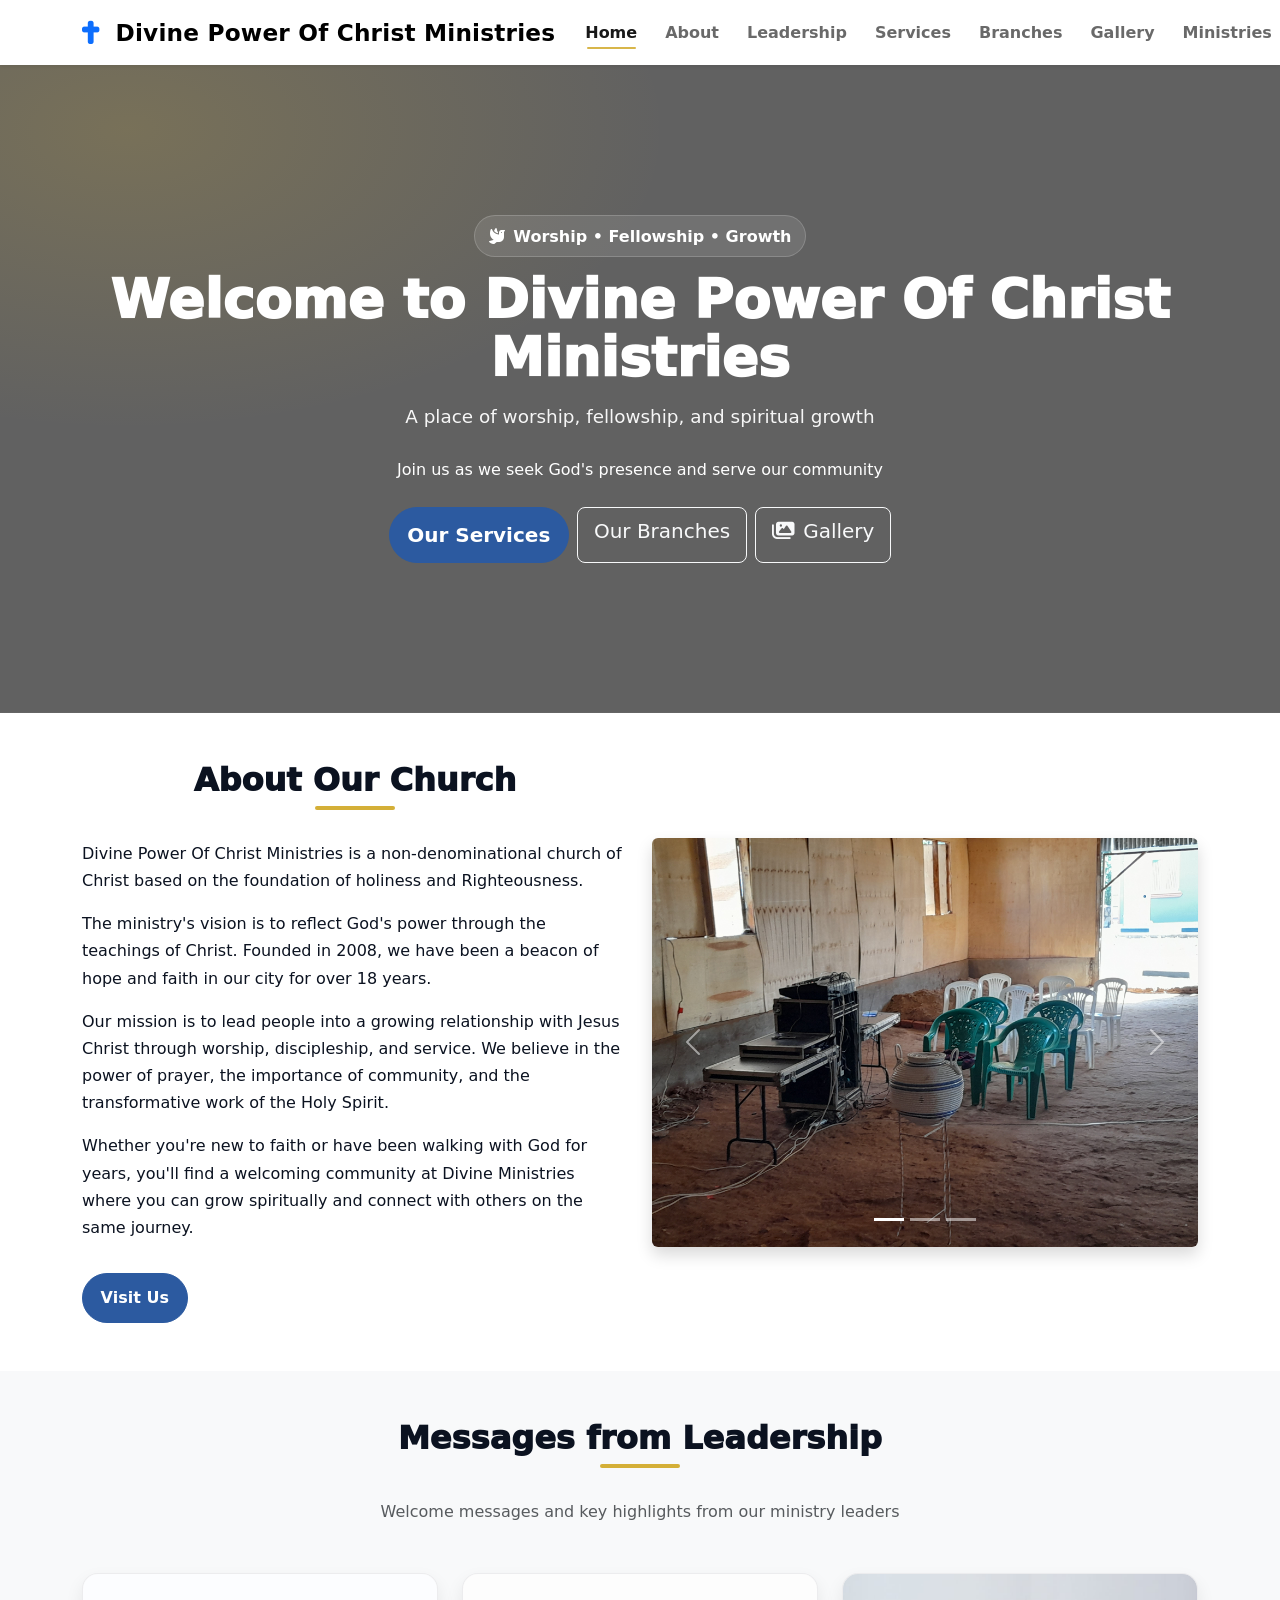
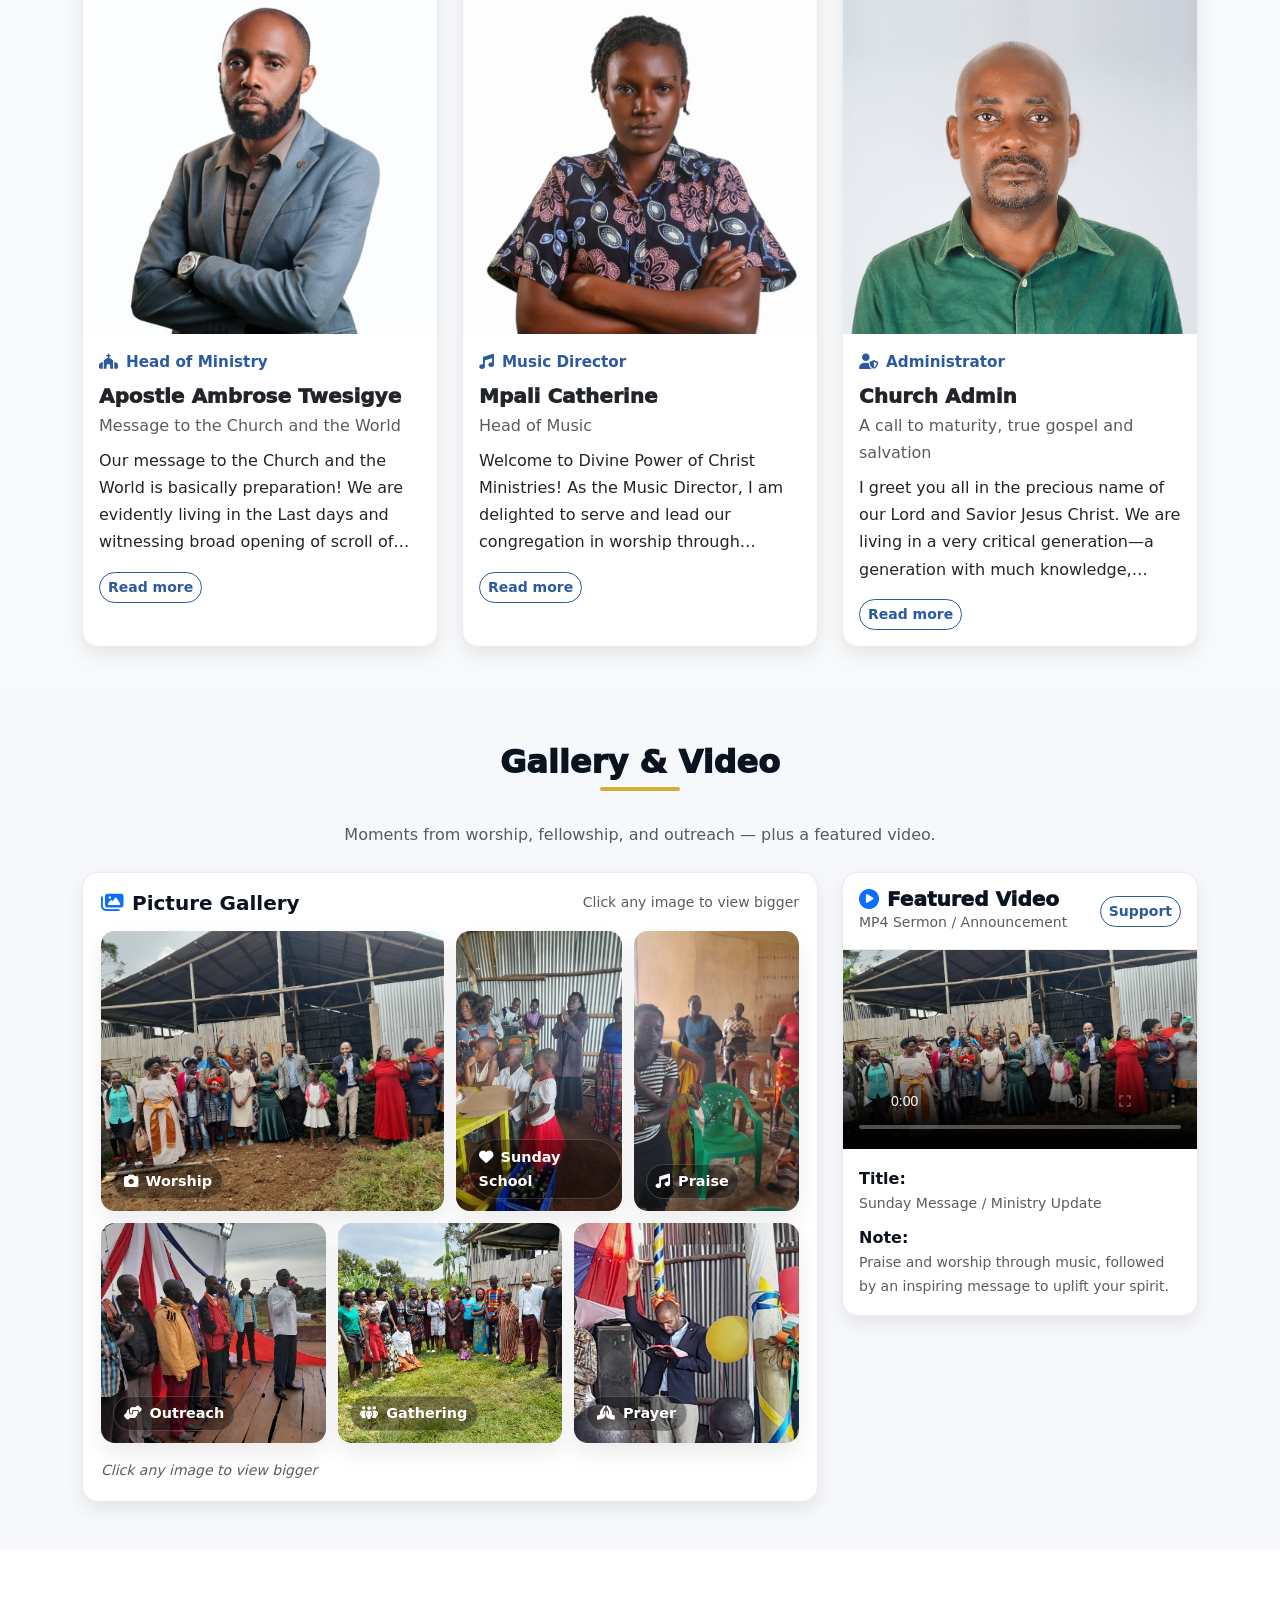
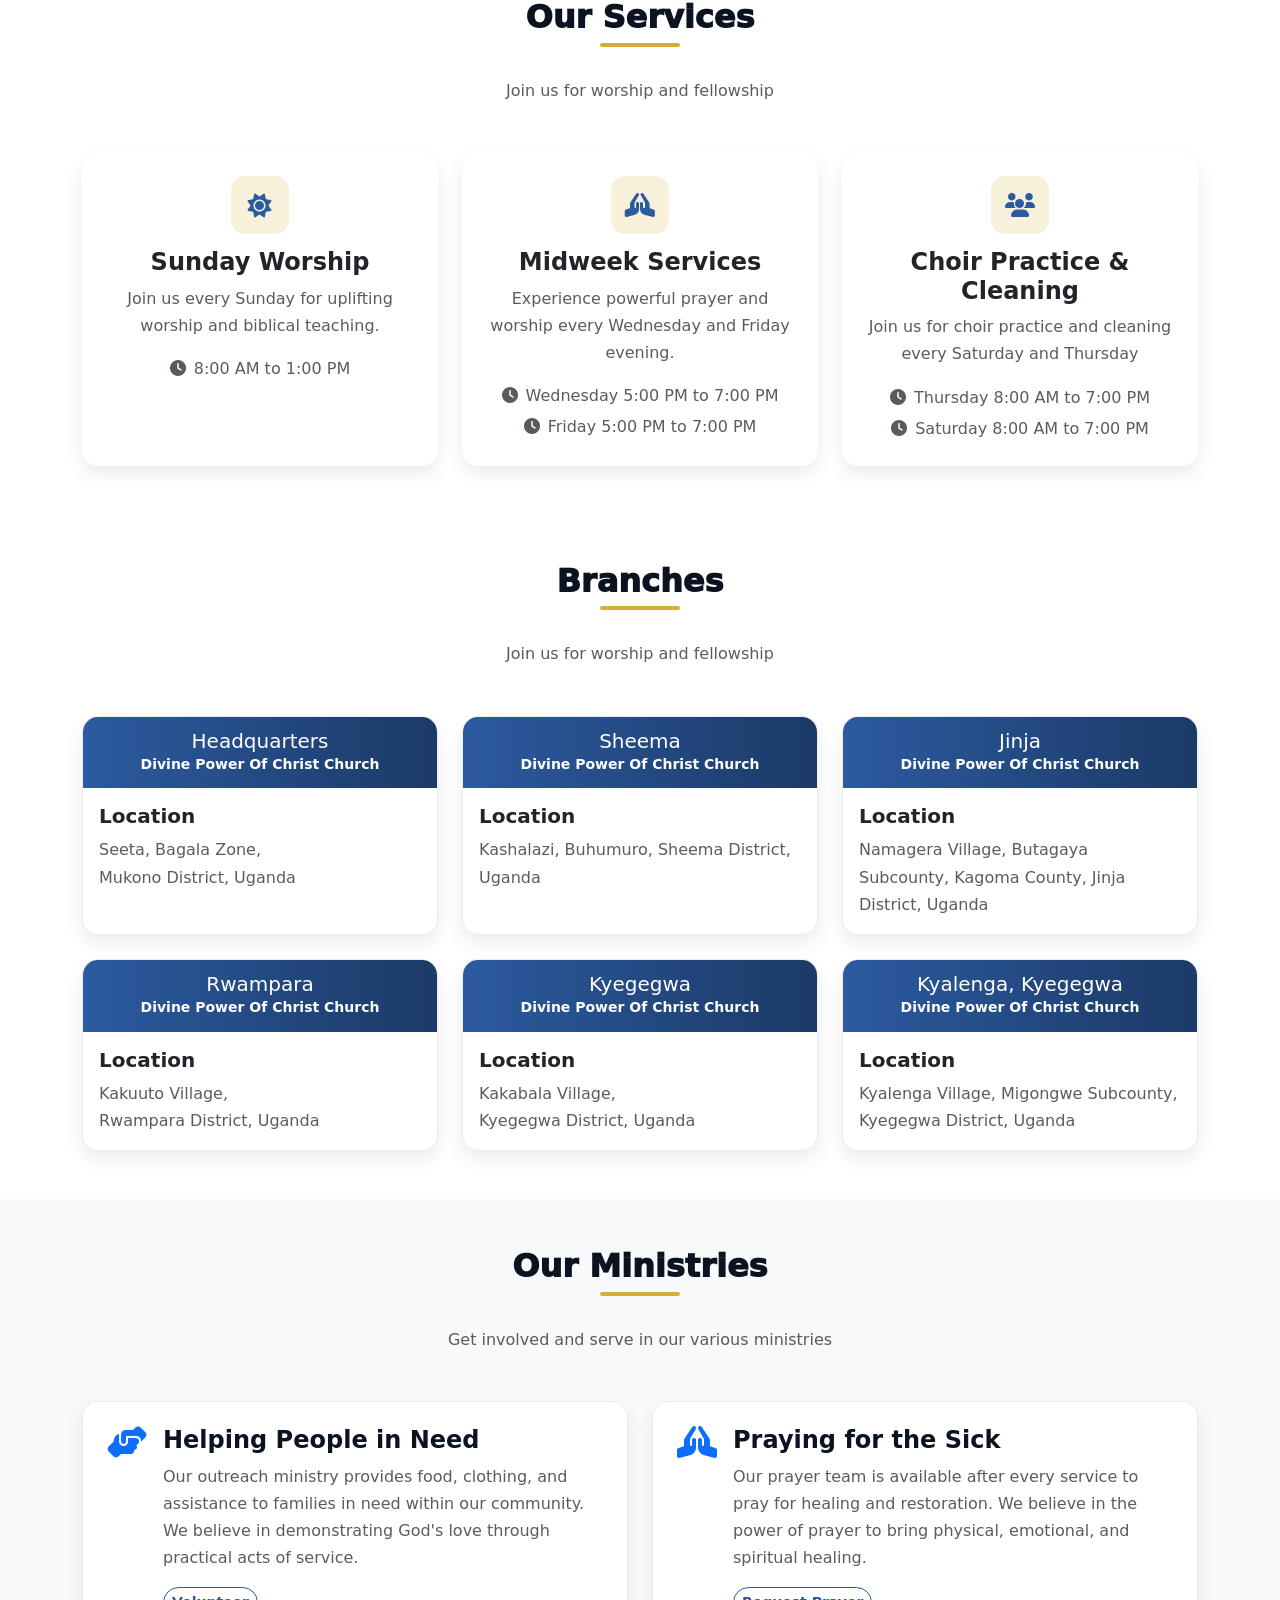
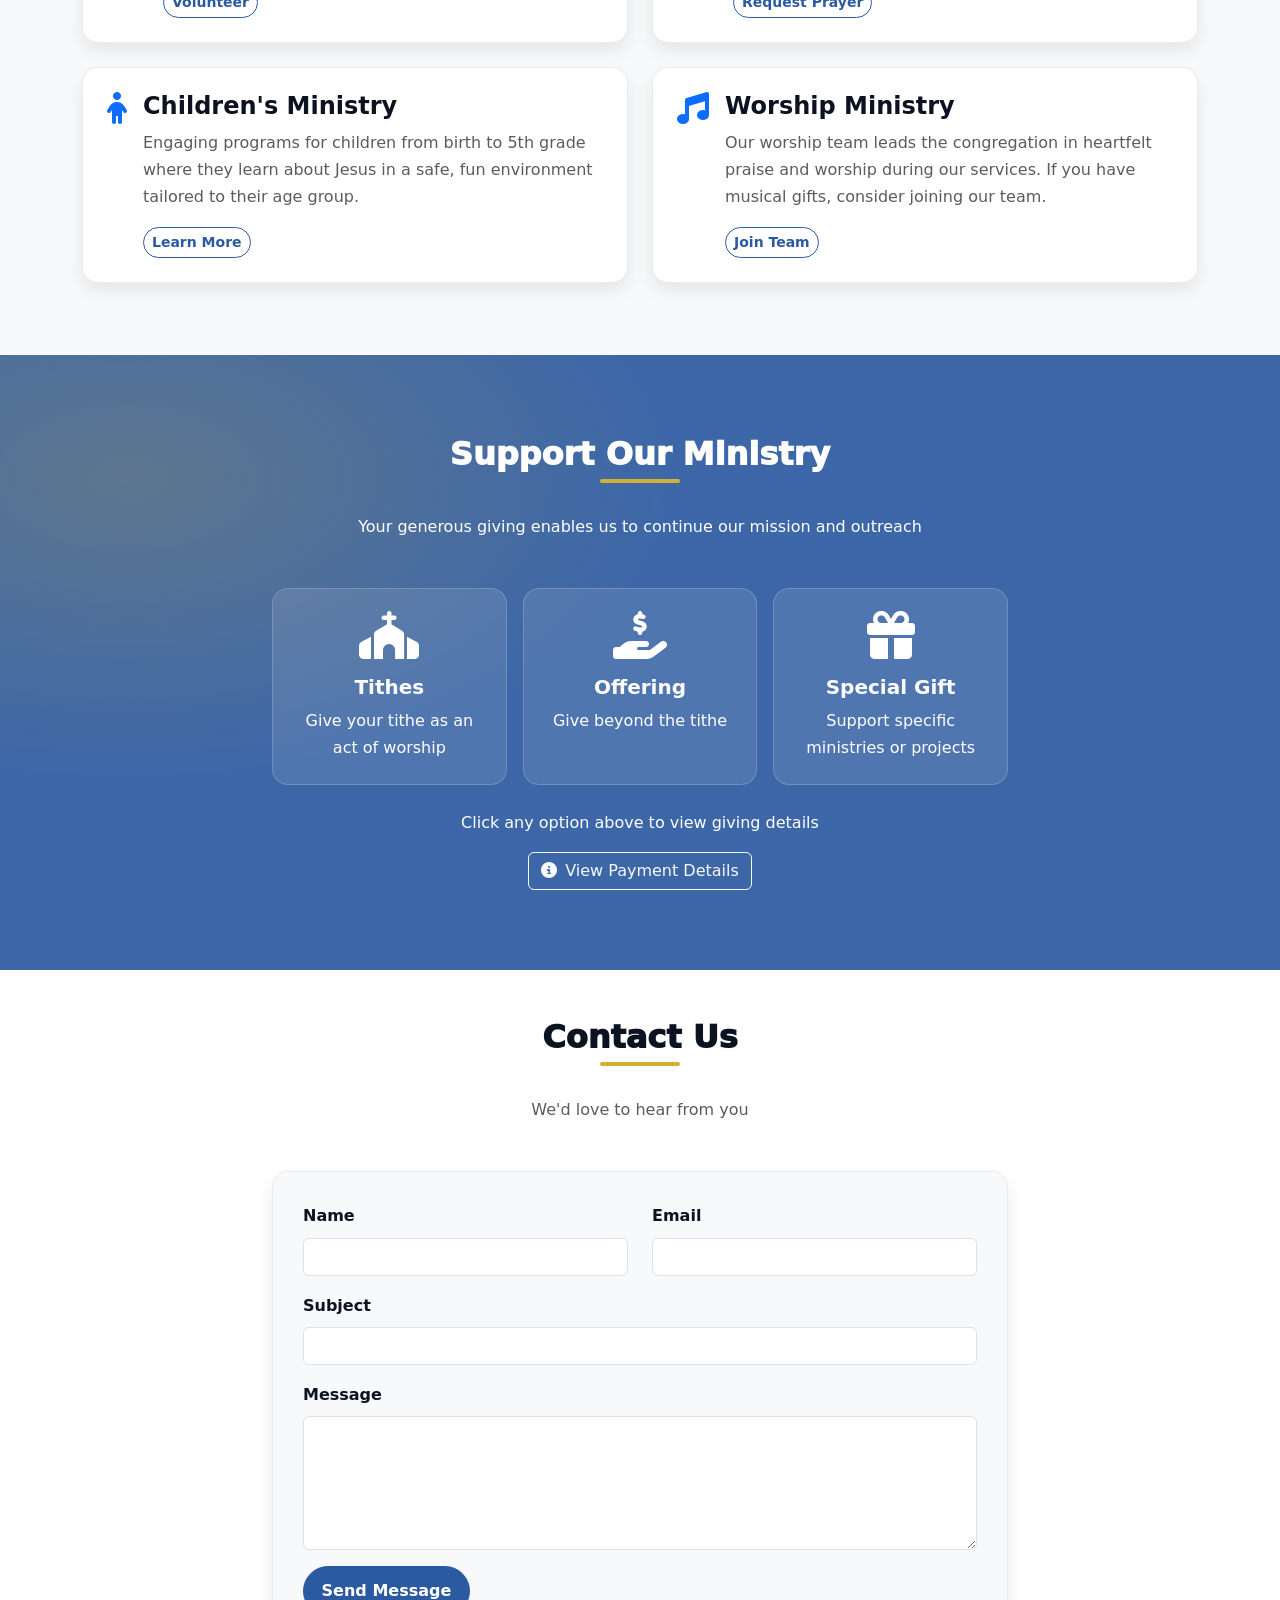
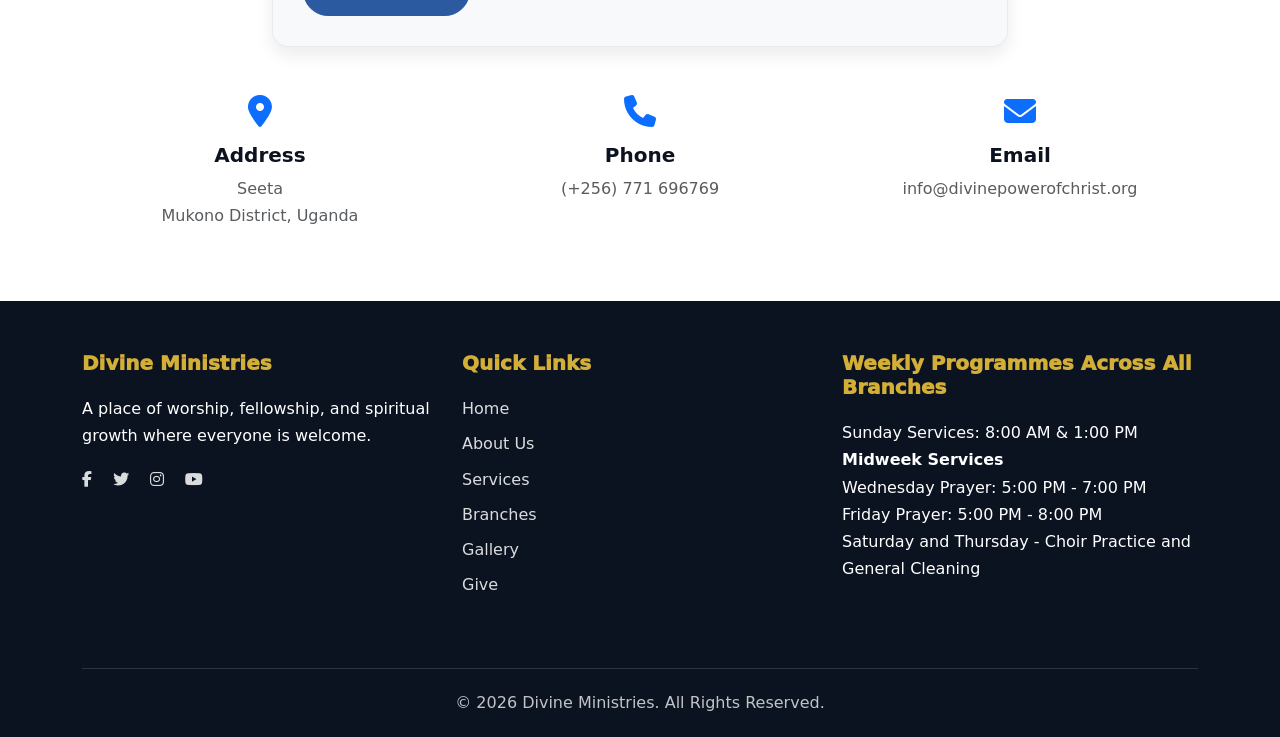
==== commit 00b9a49a: "sundayschool pic corrected" ====
--- a/index.html
+++ b/index.html
@@ -799,8 +799,8 @@
                             </div>
 
                             <div class="g-item g2" data-bs-toggle="modal" data-bs-target="#imageModal"
-                                data-img="/img/gallery-2.png" data-title="Prayer & Fellowship">
-                                <img src="/img/gallery-2.png" alt="Gallery image 2">
+                                data-img="/img/gallery-2.jpg" data-title="Prayer & Fellowship">
+                                <img src="/img/gallery-2.jpg" alt="Gallery image 2">
                                 <div class="g-overlay"></div>
                                 <div class="g-badge"><i class="fa-solid fa-heart me-2"></i>Sunday School</div>
                             </div>
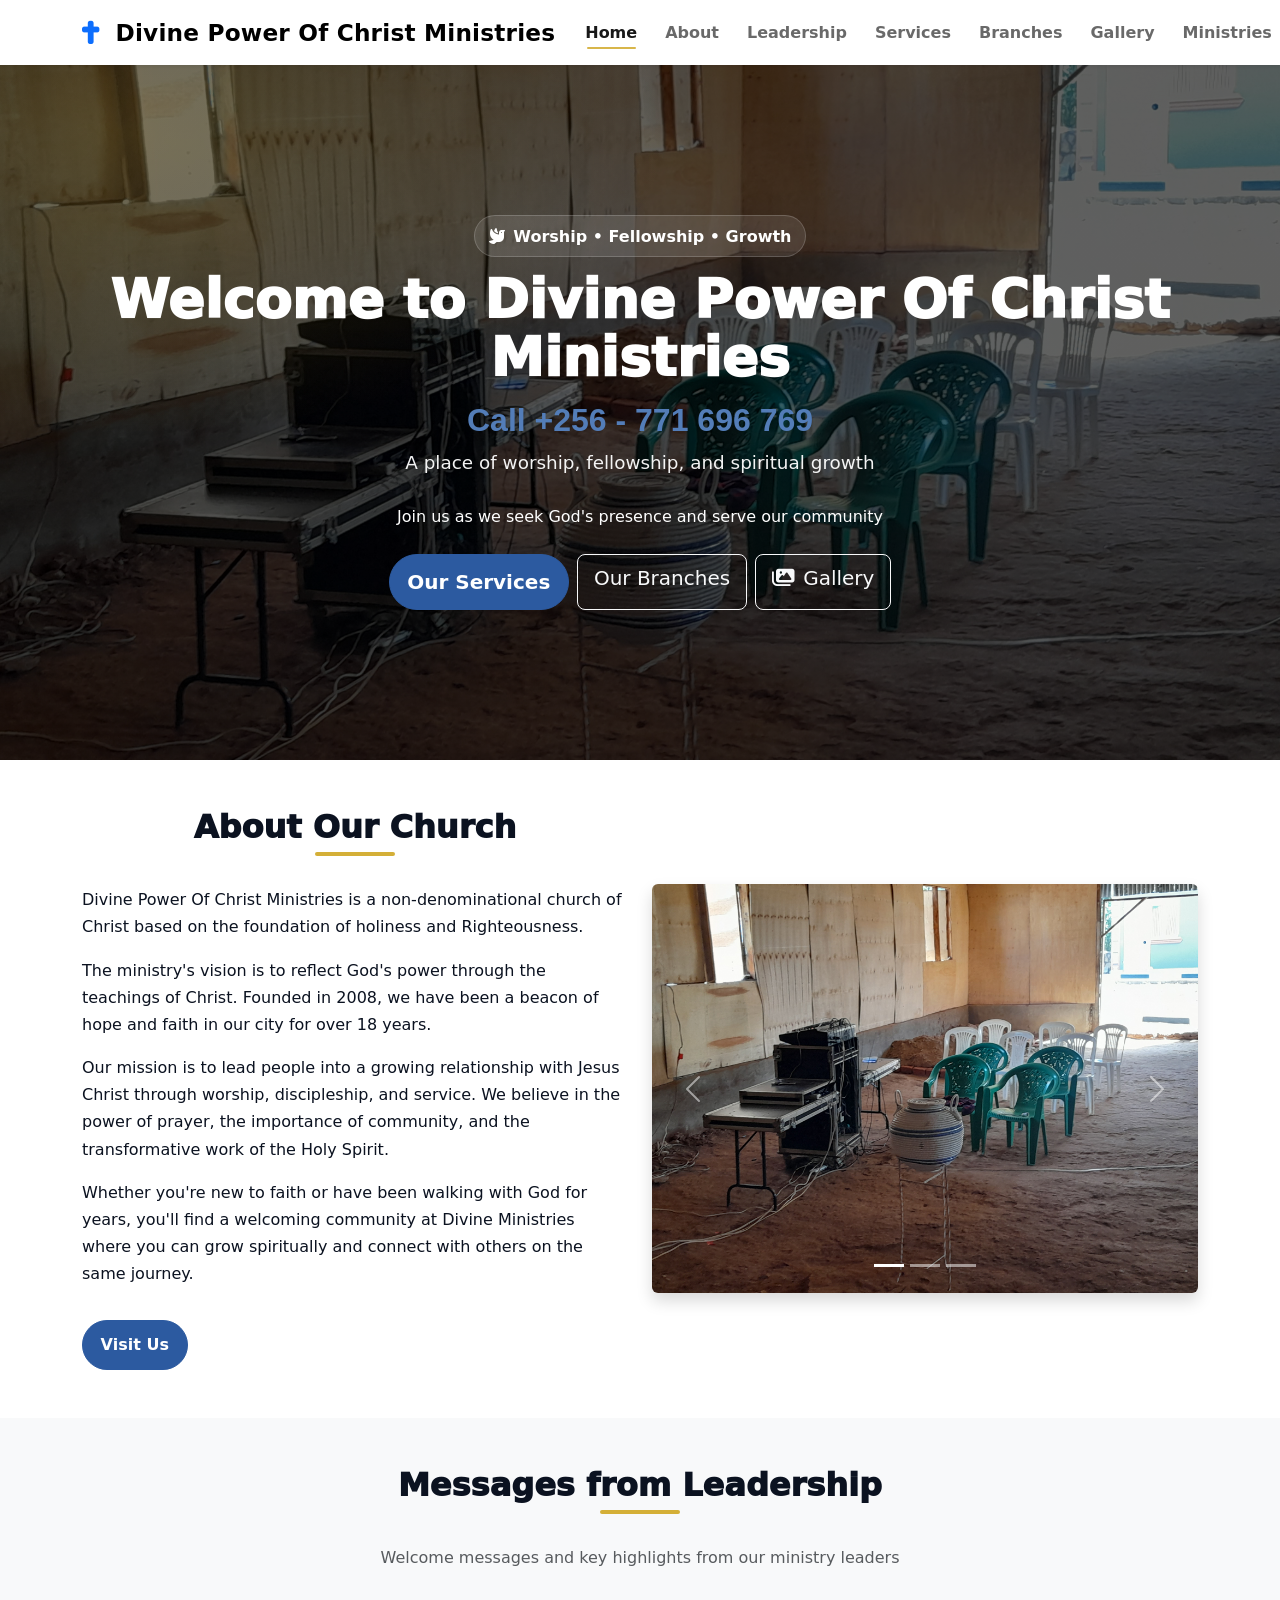
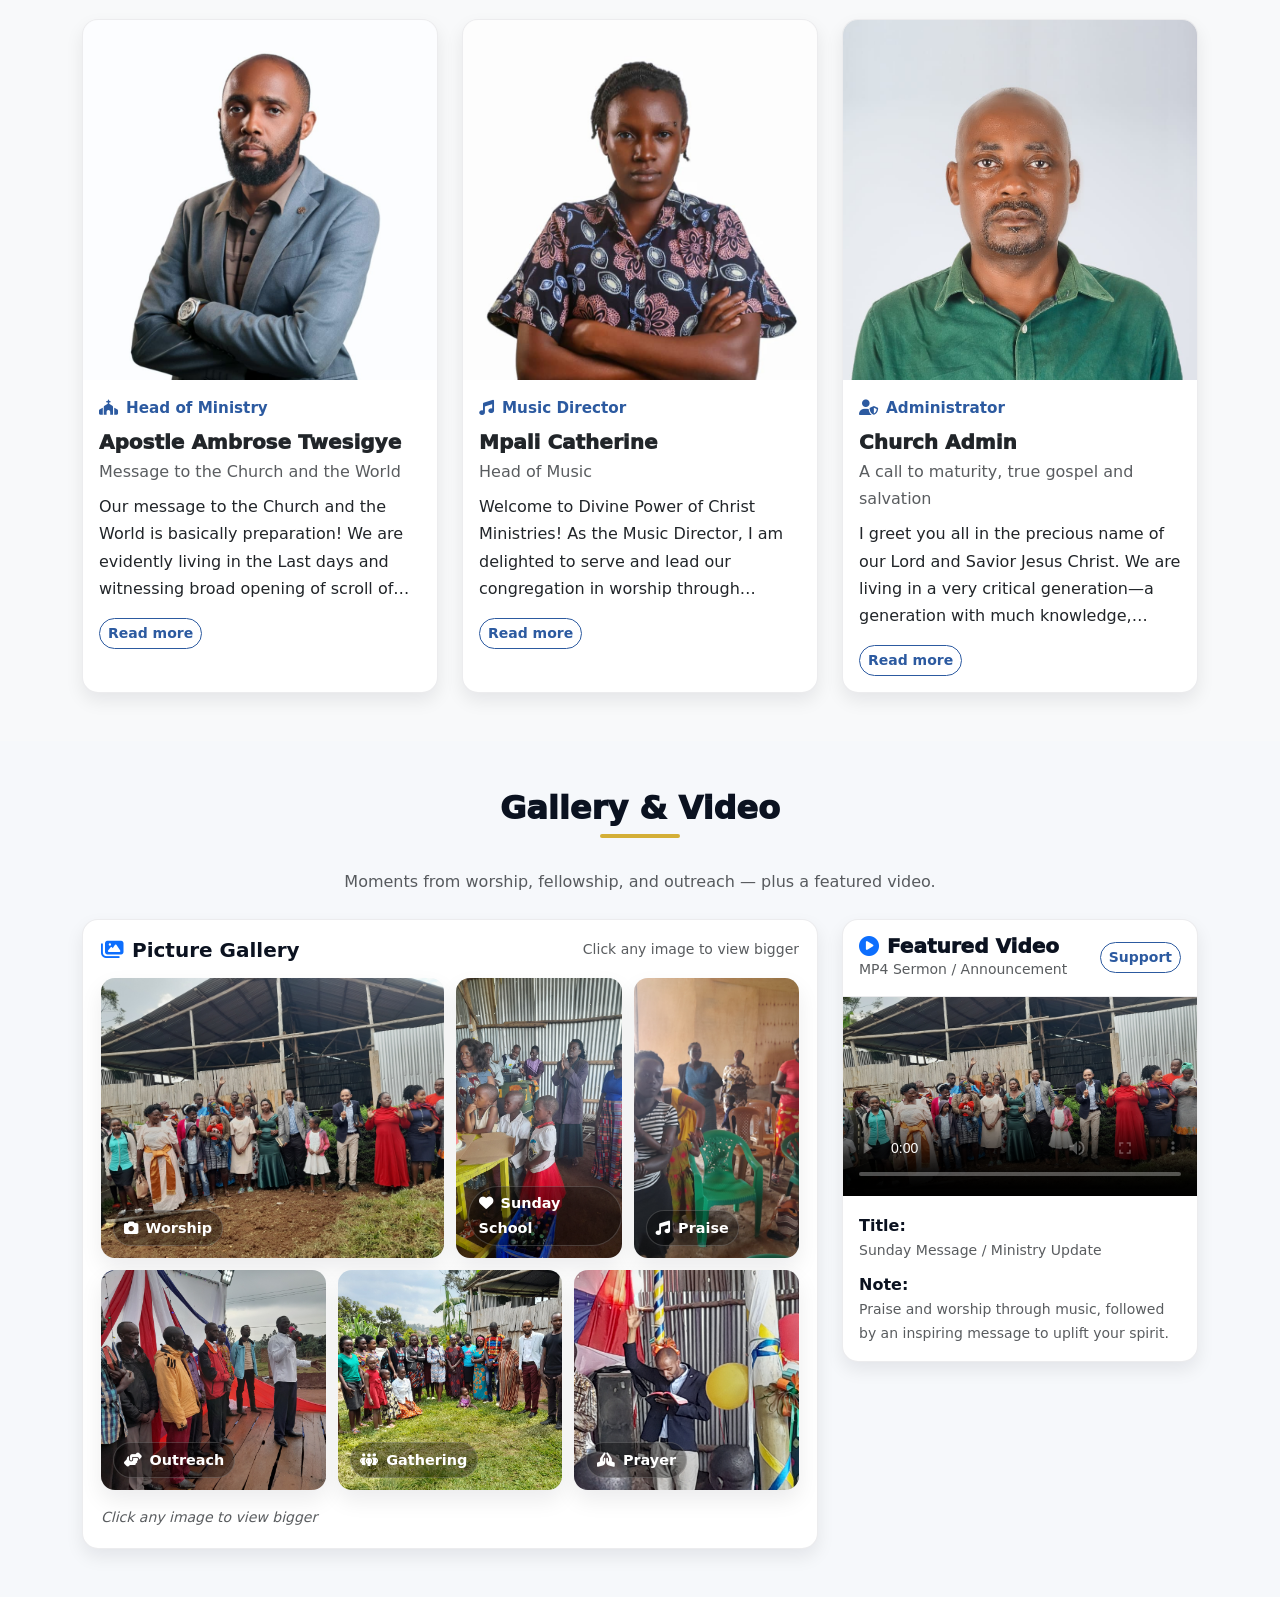
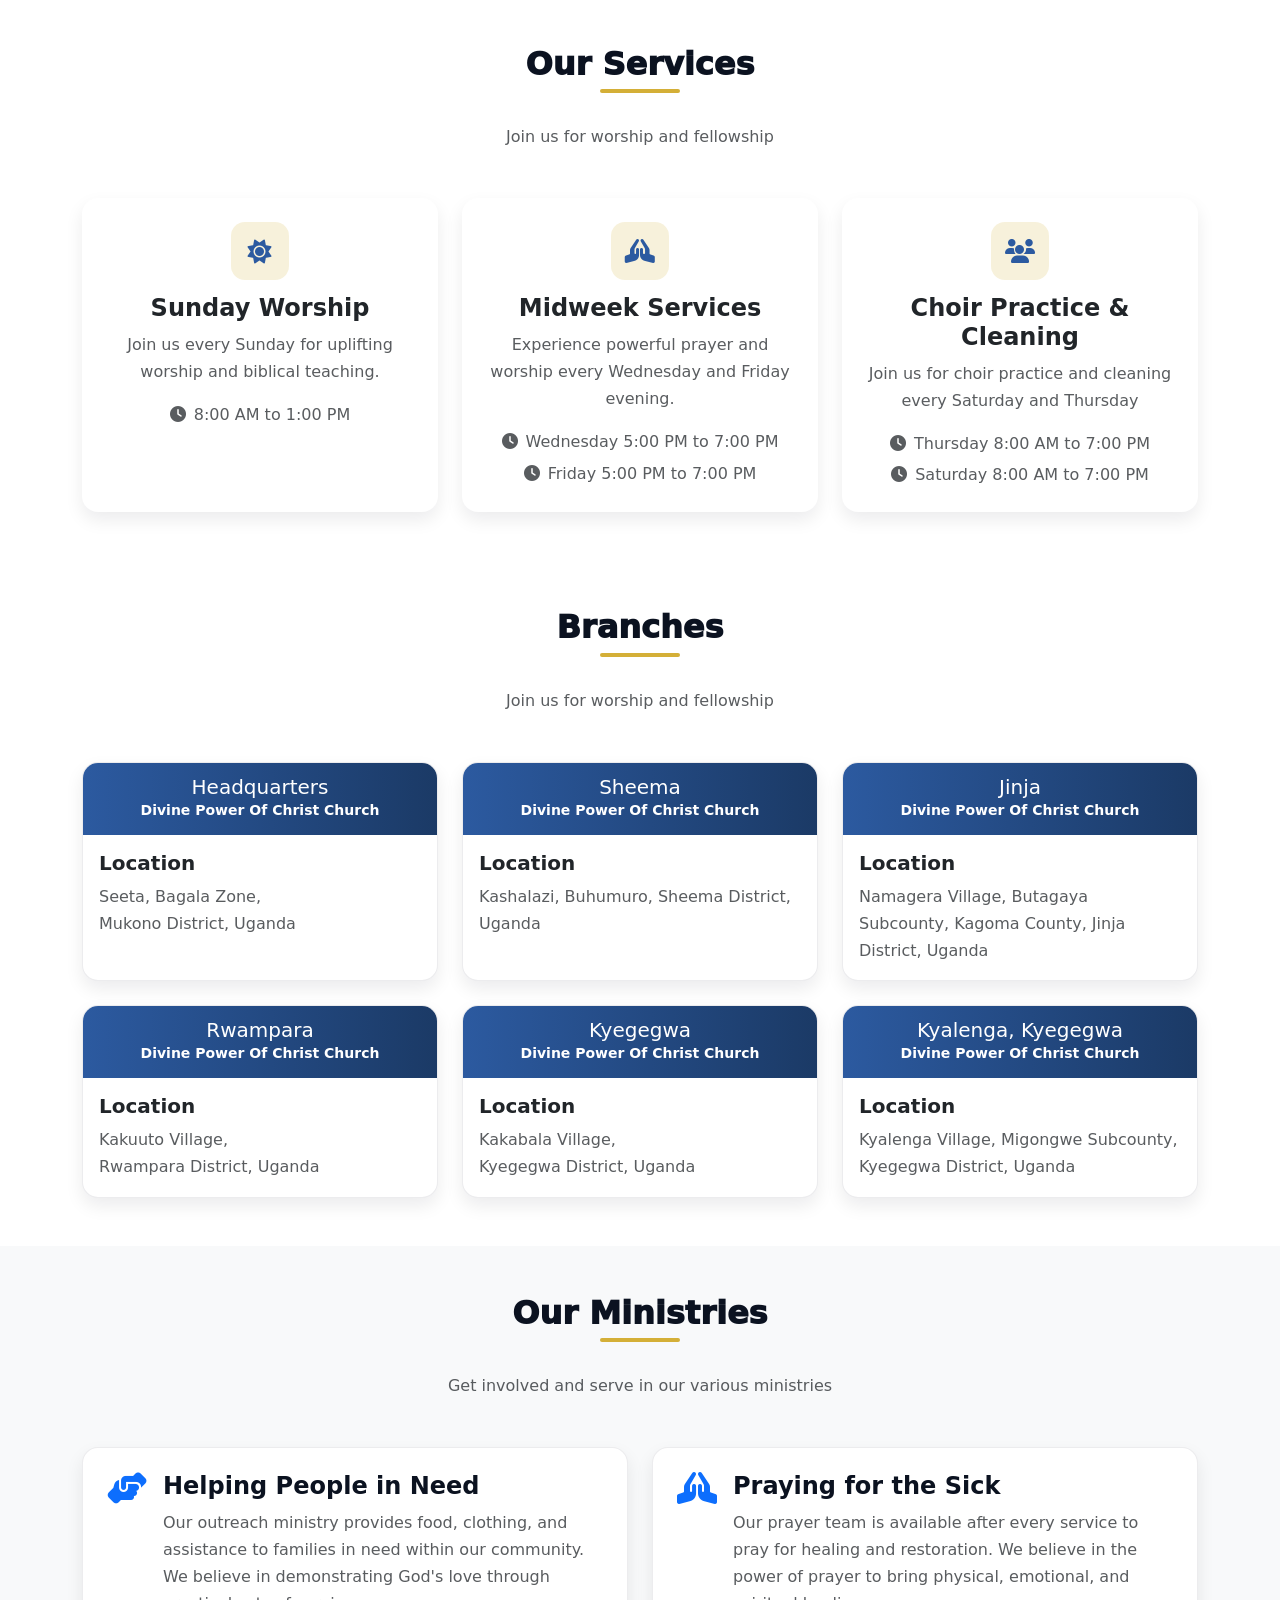
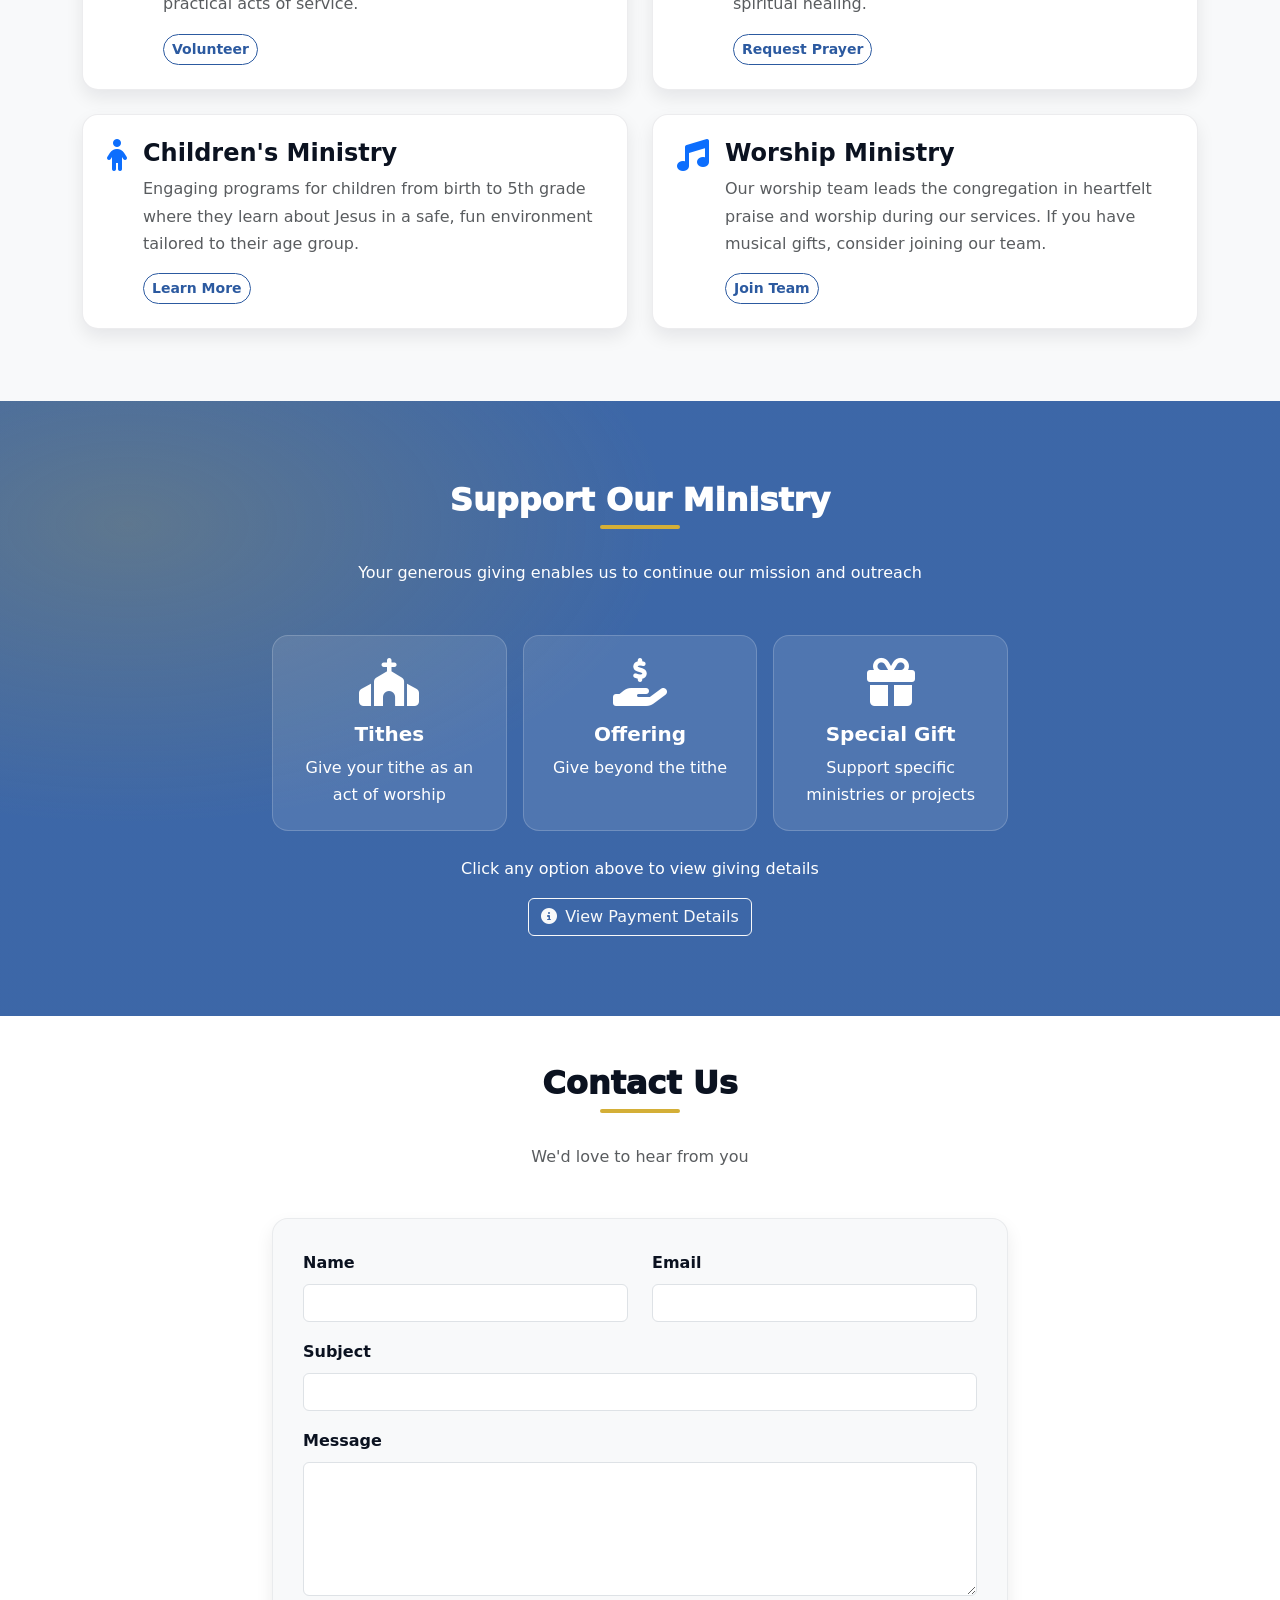
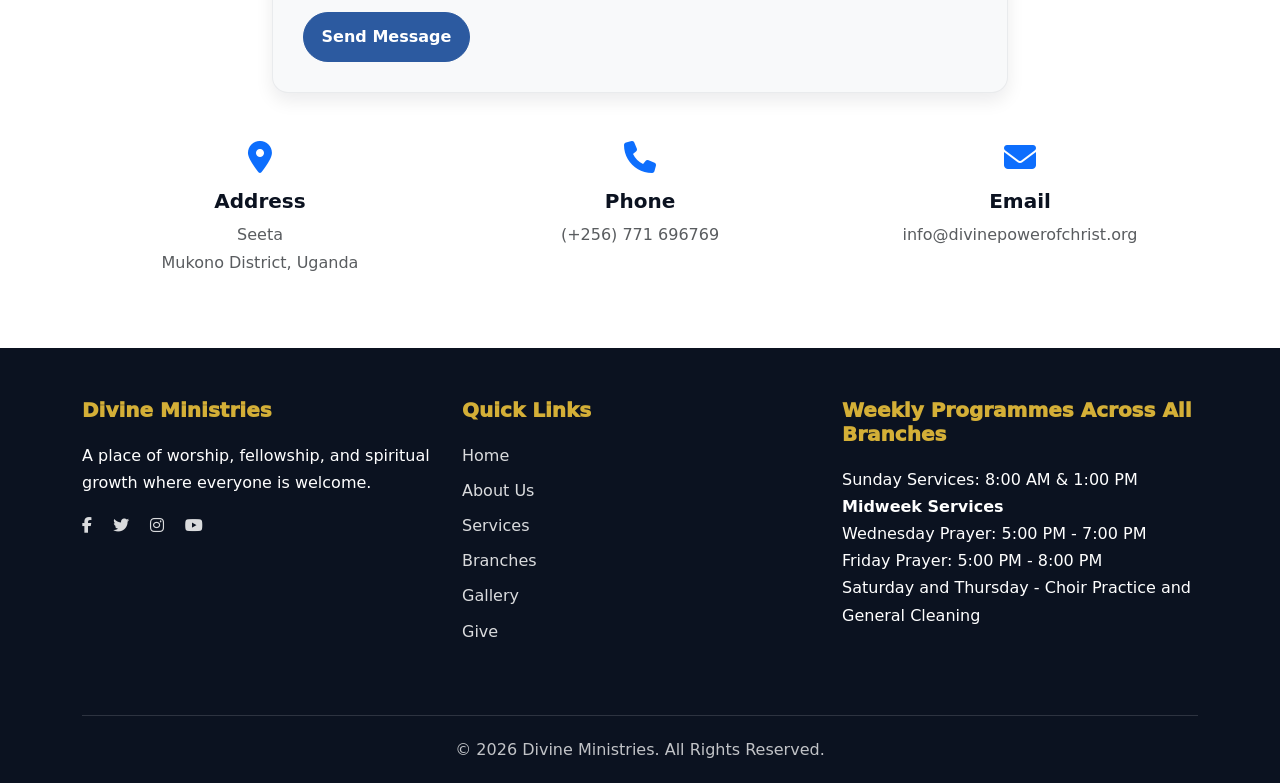
==== commit fa339af3: "Hero section pics added" ====
--- a/index.html
+++ b/index.html
@@ -66,15 +66,33 @@
         /* HERO */
         .hero-section {
             position: relative;
-            background:
-                radial-gradient(900px 500px at 10% 10%, rgba(212, 175, 55, .20), transparent 60%),
-                linear-gradient(rgba(0, 0, 0, 0.62), rgba(0, 0, 0, 0.62)),
-                url('https://images.unsplash.com/photo-1518509562904-e7ef99cdcc86?auto=format&fit=crop&w=1500&q=80');
             background-size: cover;
             background-position: center;
+            background-attachment: fixed;
+            background-repeat: no-repeat;
             color: white;
             padding: 150px 0;
             text-align: center;
+            transition: background-image 1.5s ease-in-out;
+        }
+
+        .hero-section::before {
+            content: '';
+            position: absolute;
+            top: 0;
+            left: 0;
+            right: 0;
+            bottom: 0;
+            background:
+                radial-gradient(900px 500px at 10% 10%, rgba(212, 175, 55, .20), transparent 60%),
+                linear-gradient(rgba(0, 0, 0, 0.62), rgba(0, 0, 0, 0.62));
+            pointer-events: none;
+            z-index: 1;
+        }
+
+        .hero-section > * {
+            position: relative;
+            z-index: 2;
         }
 
         .hero-section h1 {
@@ -546,6 +564,7 @@
         <div class="container">
             <div class="hero-pill mx-auto"><i class="fa-solid fa-dove"></i> Worship • Fellowship • Growth</div>
             <h1>Welcome to Divine Power Of Christ Ministries</h1>
+            <h2 style="color: #537db8; font-family: 'Lucida Sans', 'Lucida Sans Regular', 'Lucida Grande', 'Lucida Sans Unicode', Geneva, Verdana, sans-serif;"> <strong>Call +256 - 771 696 769</strong></h2>
             <p class="lead mb-4">A place of worship, fellowship, and spiritual growth</p>
             <p class="mb-0">Join us as we seek God's presence and serve our community</p>
             <div class="mt-4 d-flex flex-wrap gap-2 justify-content-center">
@@ -799,7 +818,7 @@
                             </div>
 
                             <div class="g-item g2" data-bs-toggle="modal" data-bs-target="#imageModal"
-                                data-img="/img/gallery-2.jpg" data-title="Prayer & Fellowship">
+                                data-img="/img/gallery-2.jpg" data-title="Sunday School">
                                 <img src="/img/gallery-2.jpg" alt="Gallery image 2">
                                 <div class="g-overlay"></div>
                                 <div class="g-badge"><i class="fa-solid fa-heart me-2"></i>Sunday School</div>
@@ -1368,6 +1387,27 @@
     <script src="https://cdn.jsdelivr.net/npm/bootstrap@5.3.0-alpha1/dist/js/bootstrap.bundle.min.js"></script>
 
     <script>
+        // Hero Section Background Image Rotation
+        const heroSection = document.querySelector('.hero-section');
+        const heroImages = [
+            '/img/churchInterior.jpg',
+            '/img/churchExterior.jpg',
+            '/img/groupPhoto.jpg',
+            '/img/video-poster.jpg',
+            '/img/membersWorshipping.jpg'
+        ];
+        let currentImageIndex = 0;
+
+        function rotateHeroBackground() {
+            heroSection.style.backgroundImage = `url('${heroImages[currentImageIndex]}')`;
+            currentImageIndex = (currentImageIndex + 1) % heroImages.length;
+        }
+
+        // Initialize with first image
+        rotateHeroBackground();
+        // Change image every 8 seconds
+        setInterval(rotateHeroBackground, 8000);
+
         // Back to top button
         const backToTopButton = document.querySelector('.back-to-top');
 
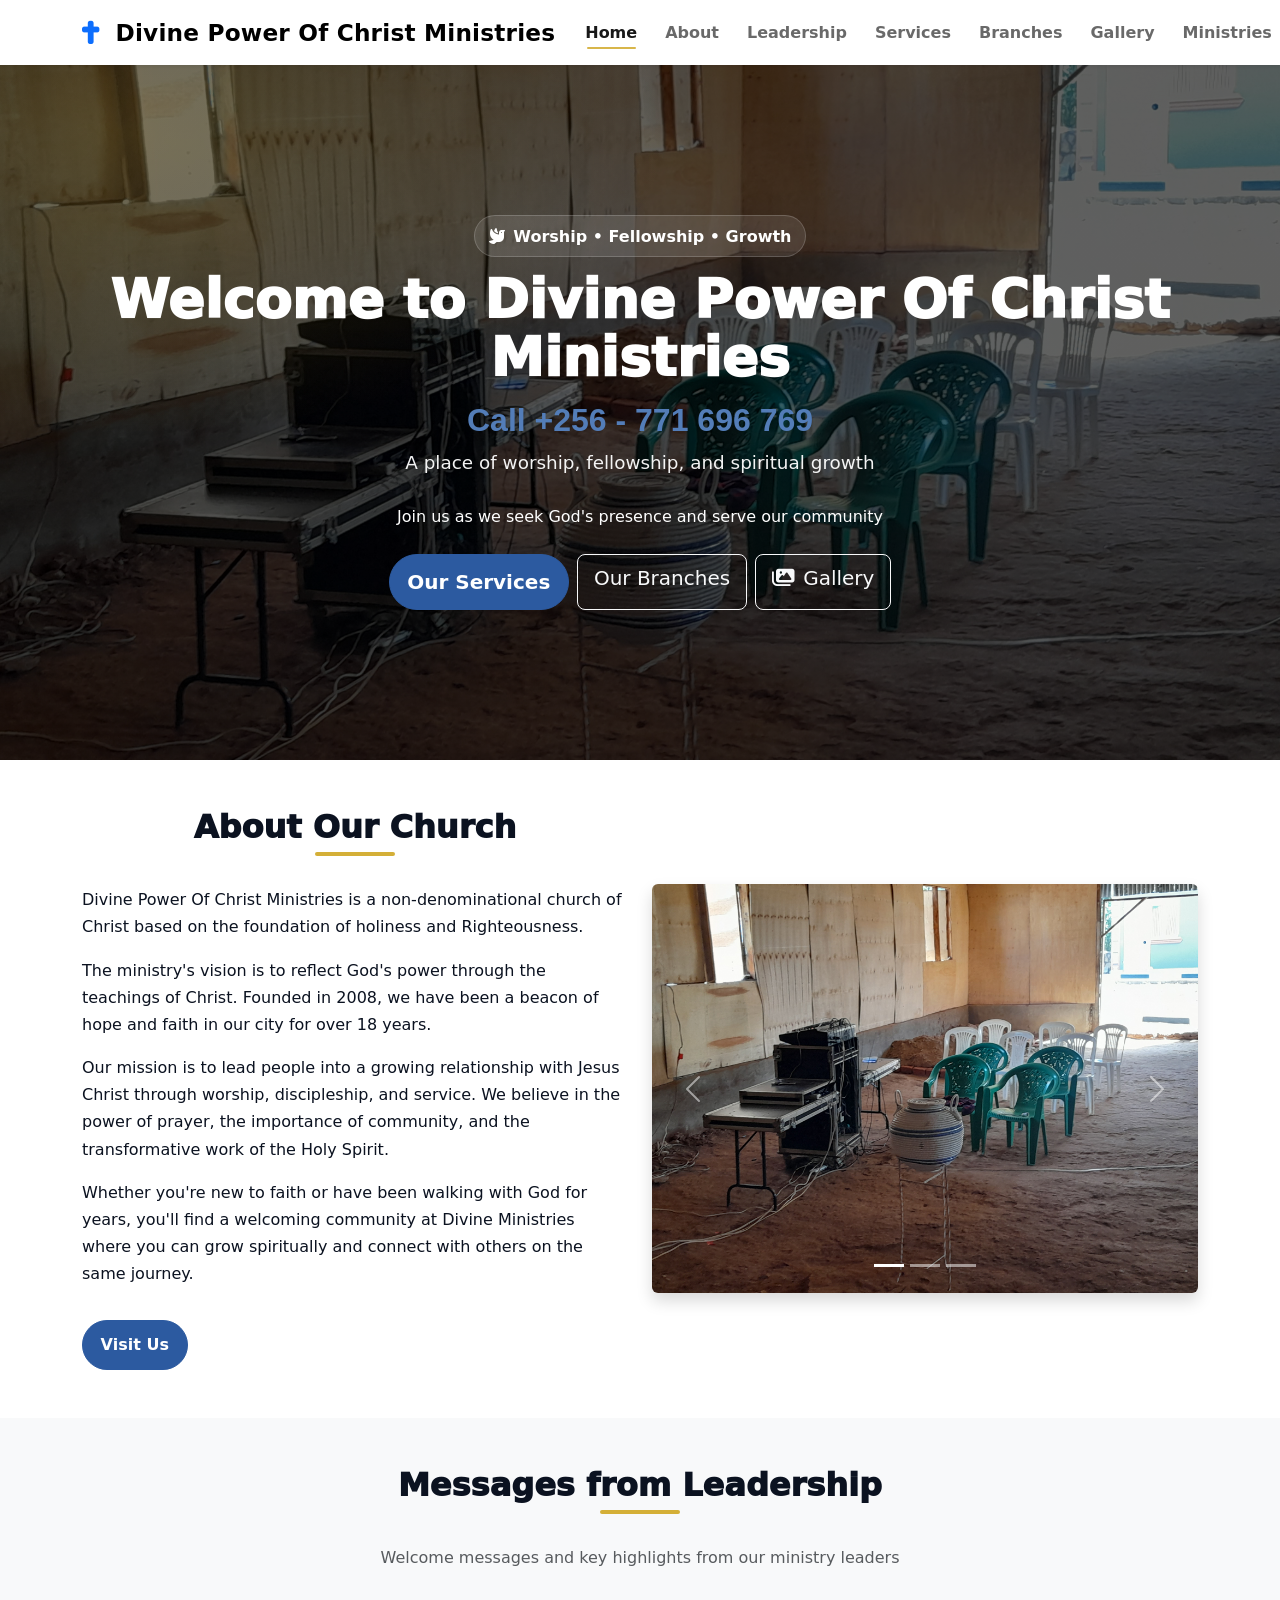
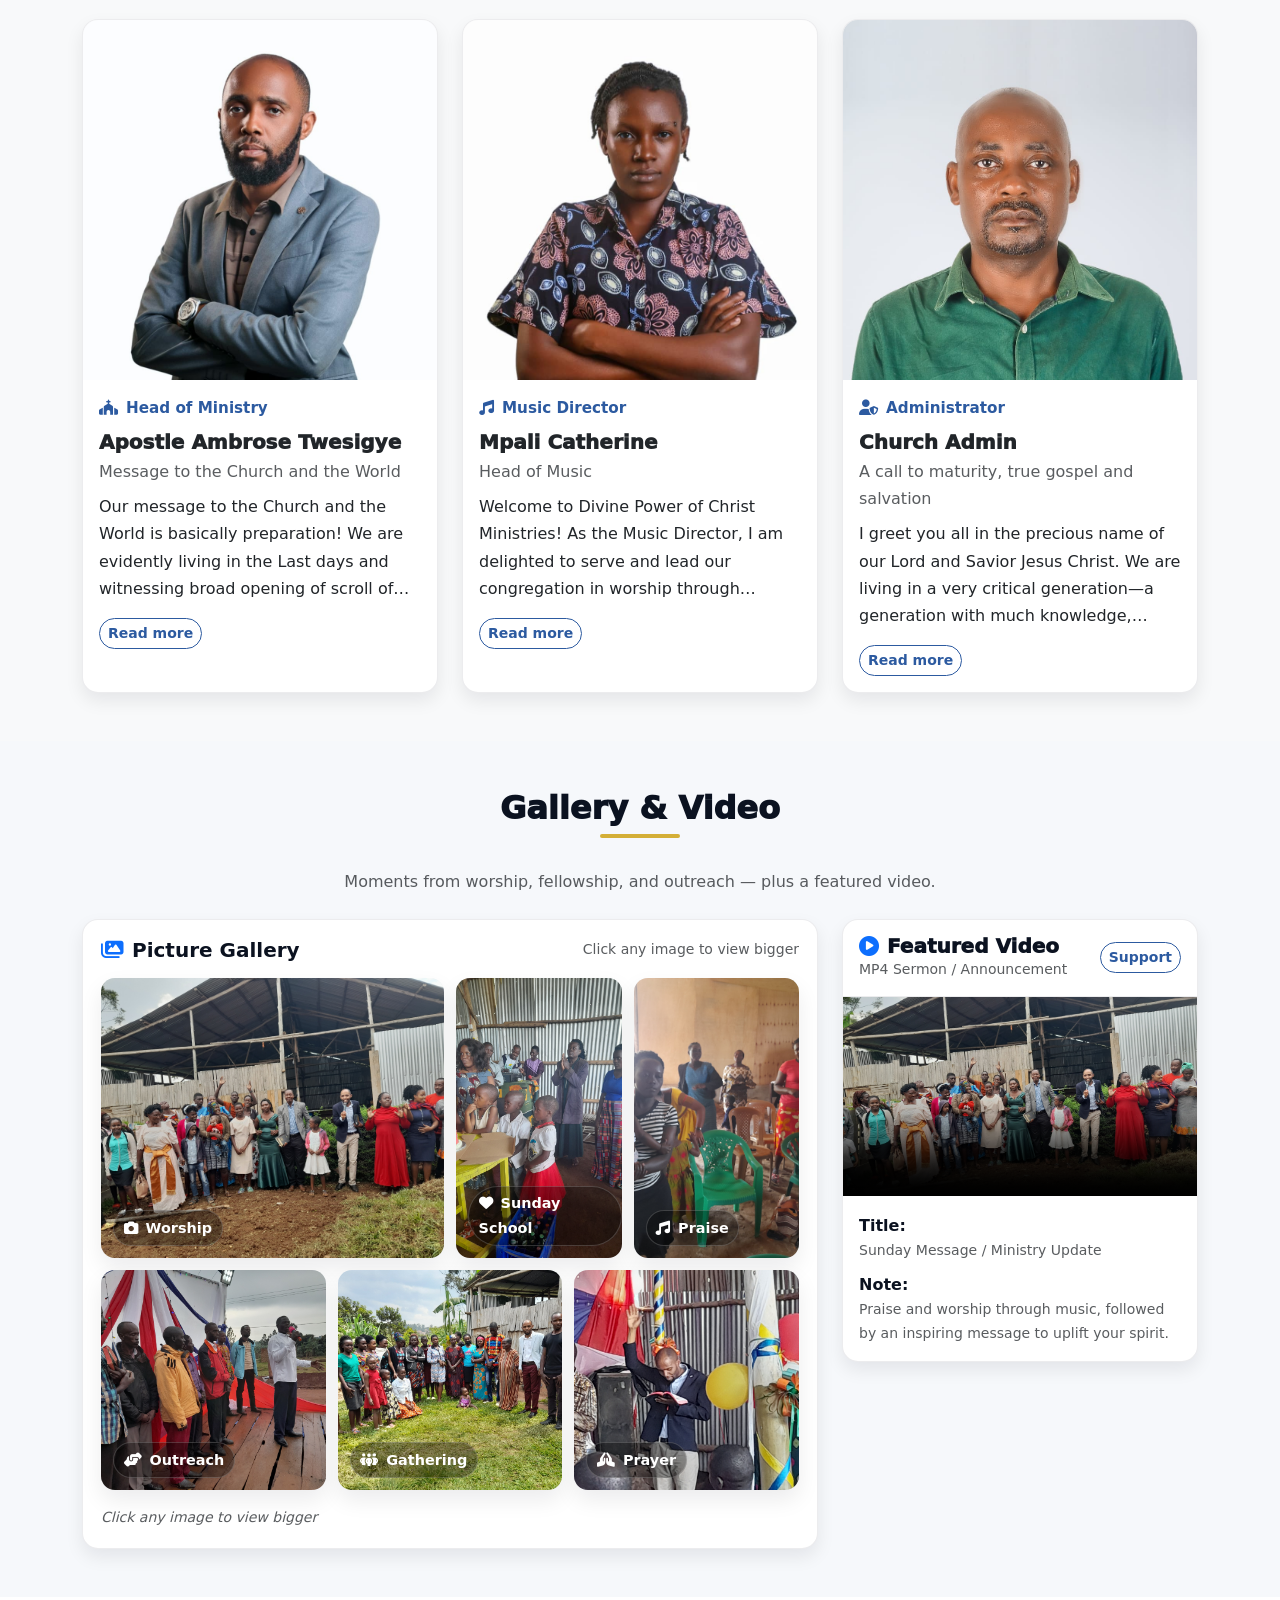
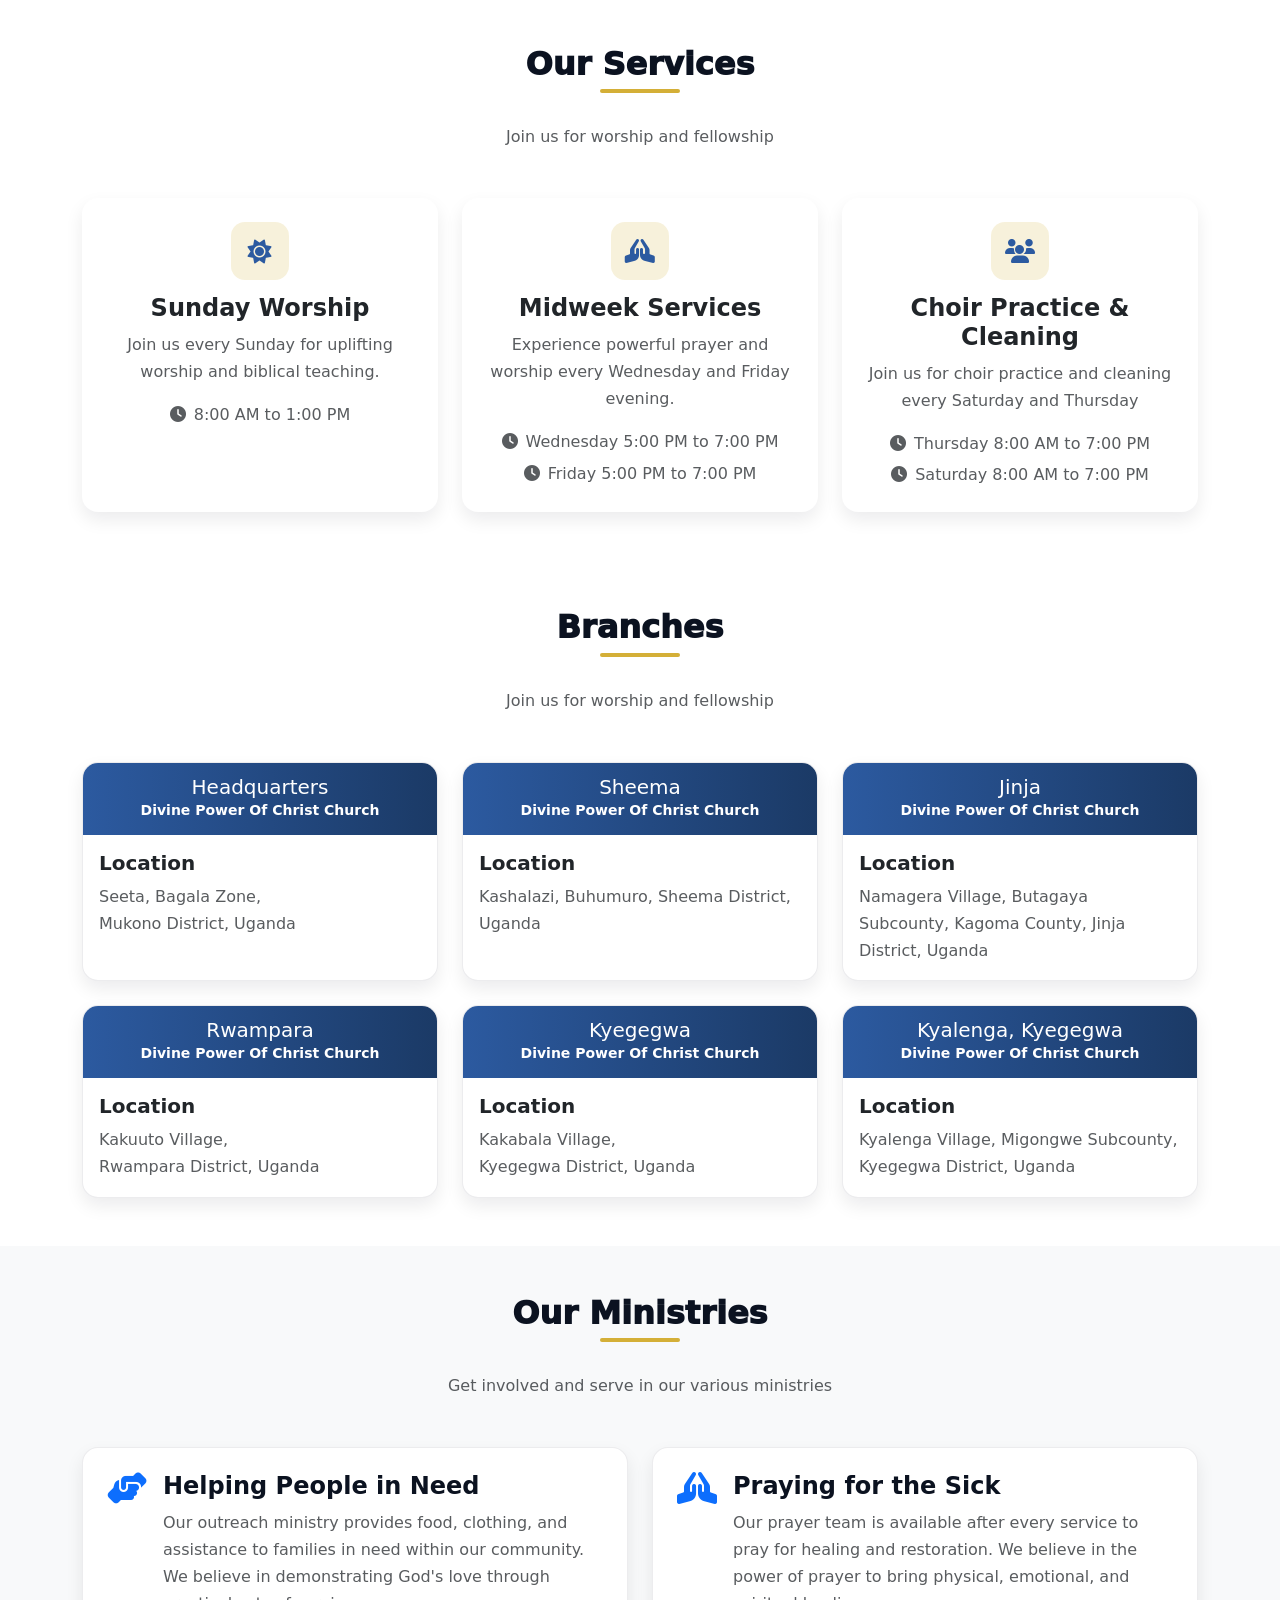
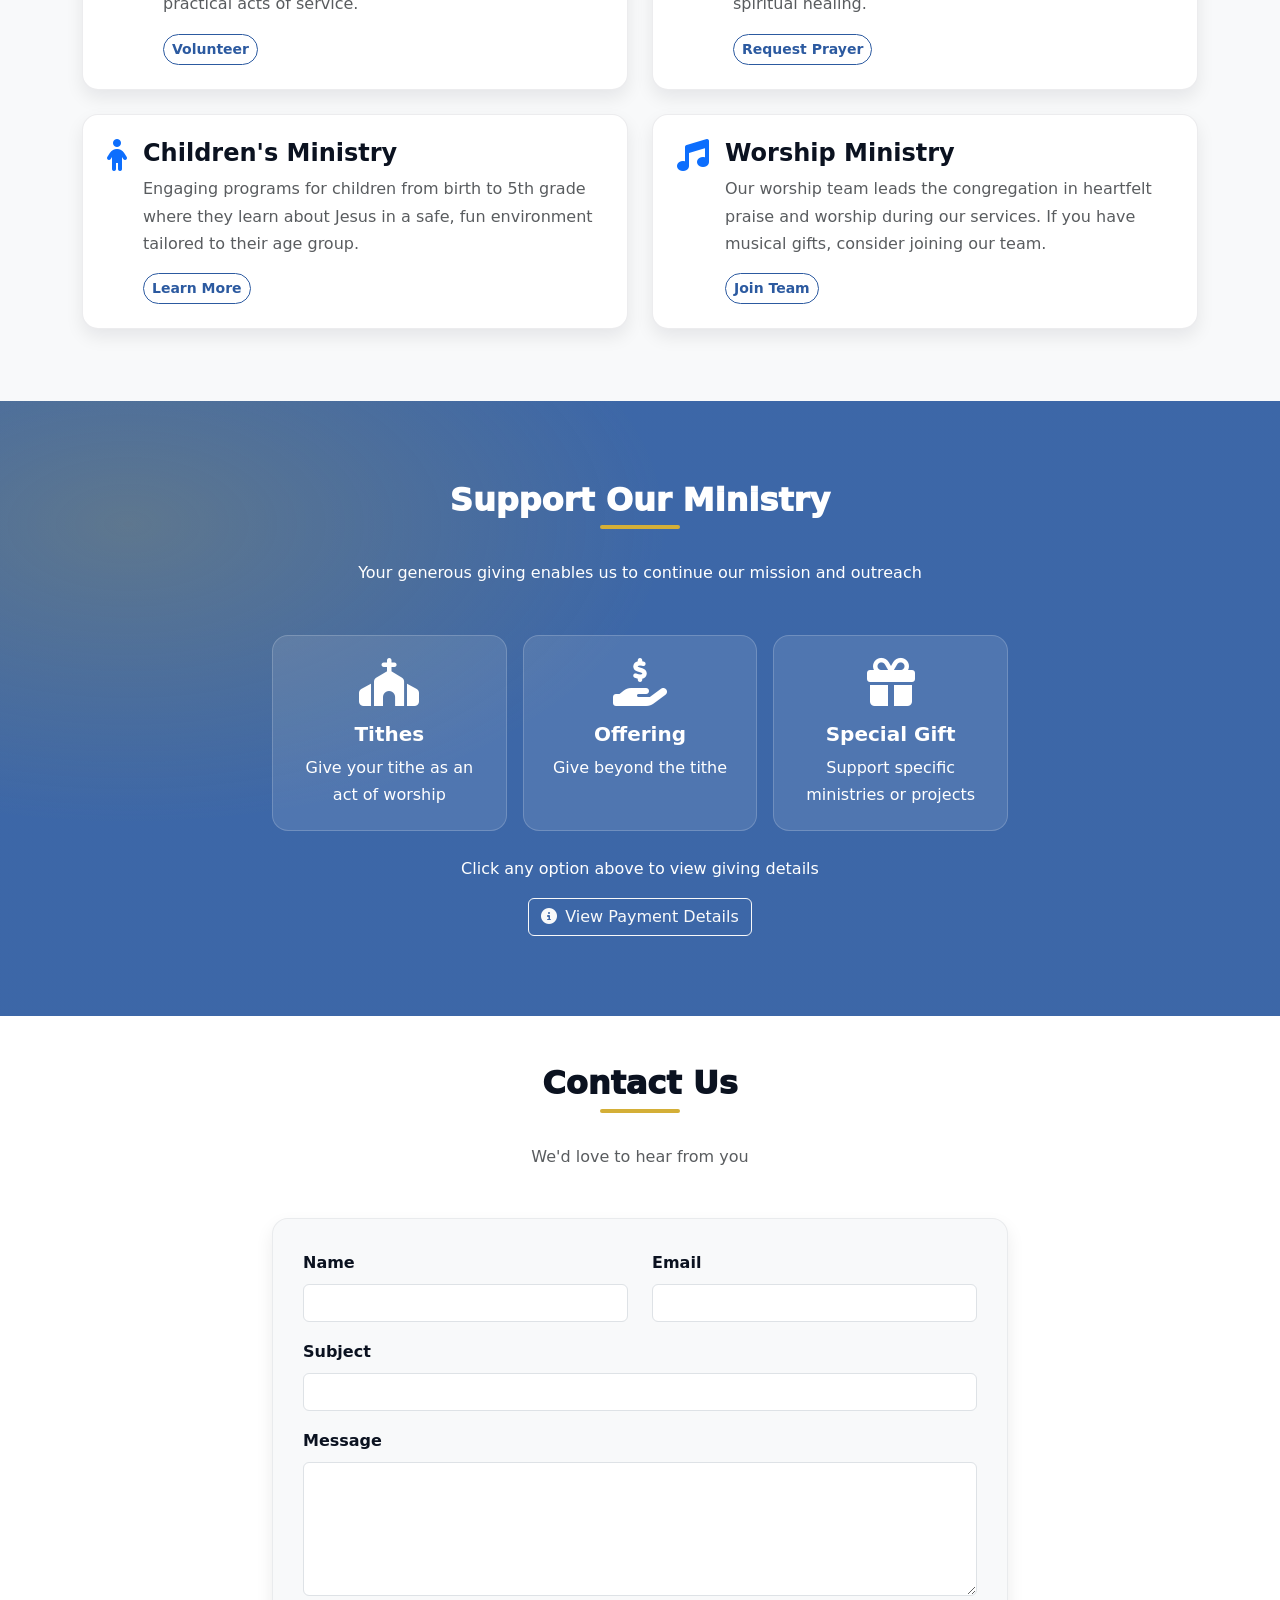
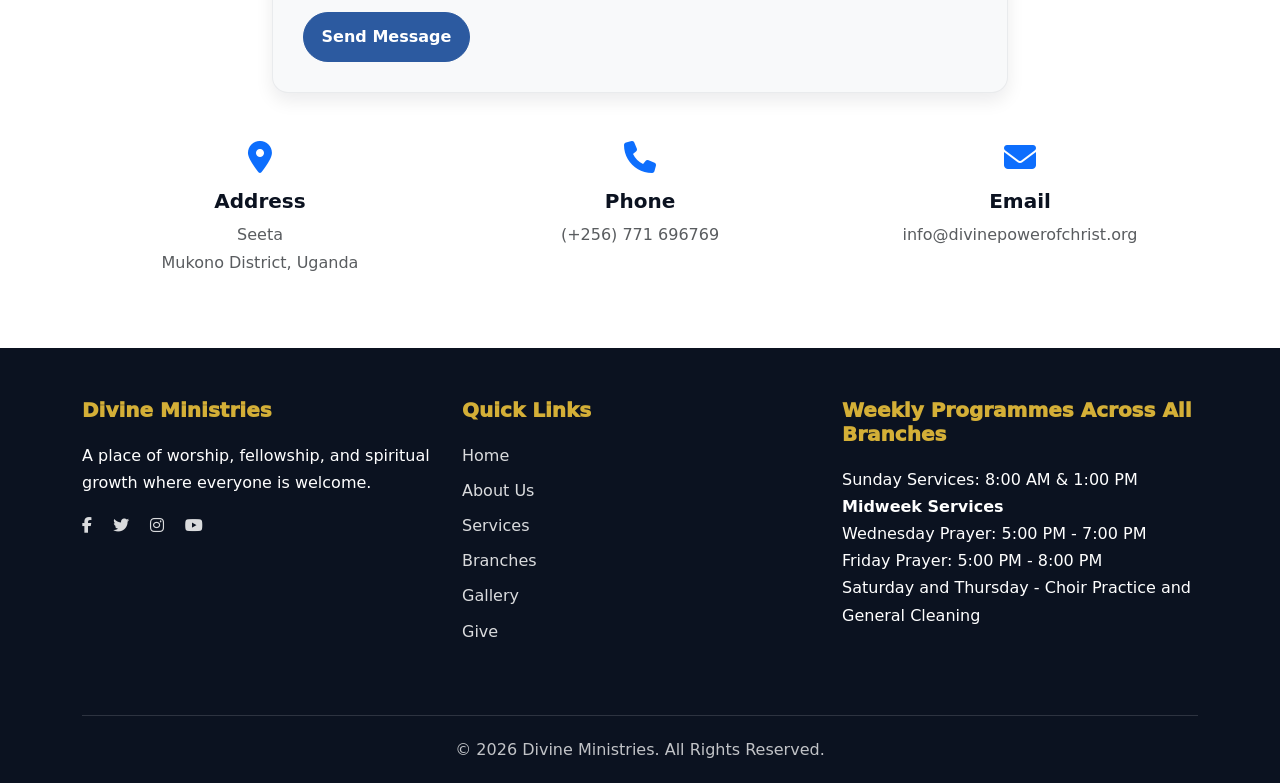
==== commit e7d096d3: "responsive design on hero pics" ====
--- a/index.html
+++ b/index.html
@@ -511,6 +511,8 @@
         @media (max-width: 576px) {
             .hero-section {
                 padding: 95px 0;
+                /* Avoid background-attachment: fixed on mobile for performance */
+                background-attachment: scroll;
             }
 
             .leader-photo {
@@ -1168,24 +1170,28 @@
             <div class="row">
                 <div class="col-md-8 mx-auto">
                     <div class="contact-form">
-                        <form id="contactForm">
+                        <form id="contactForm" action="https://formsubmit.co/info@divinepowerofchrist.org" method="POST">
+                            <!-- Send to info@divinepowerofchrist.org via Formsubmit.co -->
+                            <input type="hidden" name="_subject" value="Website Contact: New message" />
+                            <input type="hidden" name="_captcha" value="false" />
+
                             <div class="row">
                                 <div class="col-md-6 mb-3">
                                     <label for="name" class="form-label fw-bold">Name</label>
-                                    <input type="text" class="form-control" id="name" required />
+                                    <input type="text" class="form-control" id="name" name="name" required />
                                 </div>
                                 <div class="col-md-6 mb-3">
                                     <label for="email" class="form-label fw-bold">Email</label>
-                                    <input type="email" class="form-control" id="email" required />
+                                    <input type="email" class="form-control" id="email" name="email" required />
                                 </div>
                             </div>
                             <div class="mb-3">
                                 <label for="subject" class="form-label fw-bold">Subject</label>
-                                <input type="text" class="form-control" id="subject" required />
+                                <input type="text" class="form-control" id="subject" name="subject" required />
                             </div>
                             <div class="mb-3">
                                 <label for="message" class="form-label fw-bold">Message</label>
-                                <textarea class="form-control" id="message" rows="5" required></textarea>
+                                <textarea class="form-control" id="message" name="message" rows="5" required></textarea>
                             </div>
                             <button type="submit" class="btn btn-primary">Send Message</button>
                         </form>
@@ -1389,24 +1395,52 @@
     <script>
         // Hero Section Background Image Rotation
         const heroSection = document.querySelector('.hero-section');
+        // Use desktop/mobile variants for smaller payloads on phones (add -sm images in /img/ if available)
         const heroImages = [
-            '/img/churchInterior.jpg',
-            '/img/churchExterior.jpg',
-            '/img/groupPhoto.jpg',
-            '/img/video-poster.jpg',
-            '/img/membersWorshipping.jpg'
+            { desktop: '/img/churchInterior.jpg', mobile: '/img/churchInterior-sm.jpg' },
+            { desktop: '/img/churchExterior.jpg', mobile: '/img/churchExterior-sm.jpg' },
+            { desktop: '/img/groupPhoto.jpg', mobile: '/img/groupPhoto-sm.jpg' },
+            { desktop: '/img/video-poster.jpg', mobile: '/img/video-poster-sm.jpg' },
+            { desktop: '/img/membersWorshipping.jpg', mobile: '/img/membersWorshipping-sm.jpg' }
         ];
         let currentImageIndex = 0;
 
+        function getImageForViewport(imgObj) {
+            const isMobile = window.matchMedia('(max-width: 576px)').matches;
+            return (isMobile && imgObj.mobile) ? imgObj.mobile : imgObj.desktop;
+        }
+
+        function setHeroBackground(src, fallback) {
+            const pre = new Image();
+            pre.onload = () => { heroSection.style.backgroundImage = `url('${src}')`; };
+            pre.onerror = () => { if (fallback) heroSection.style.backgroundImage = `url('${fallback}')`; };
+            pre.src = src;
+        }
+
         function rotateHeroBackground() {
-            heroSection.style.backgroundImage = `url('${heroImages[currentImageIndex]}')`;
+            const imgObj = heroImages[currentImageIndex];
+            const src = getImageForViewport(imgObj);
+            const fallback = imgObj.desktop;
+            setHeroBackground(src, fallback);
             currentImageIndex = (currentImageIndex + 1) % heroImages.length;
         }
 
         // Initialize with first image
         rotateHeroBackground();
         // Change image every 8 seconds
-        setInterval(rotateHeroBackground, 8000);
+        const heroInterval = setInterval(rotateHeroBackground, 8000);
+
+        // Refresh background immediately when viewport changes (so mobile/desktop swap is instant)
+        let resizeTimeout;
+        window.addEventListener('resize', () => {
+            clearTimeout(resizeTimeout);
+            resizeTimeout = setTimeout(() => {
+                // show the current (most recent) image adapted to the new viewport
+                const index = (currentImageIndex - 1 + heroImages.length) % heroImages.length;
+                const imgObj = heroImages[index];
+                setHeroBackground(getImageForViewport(imgObj), imgObj.desktop);
+            }, 150);
+        });
 
         // Back to top button
         const backToTopButton = document.querySelector('.back-to-top');
@@ -1466,8 +1500,32 @@
         // Form submission handlers
         document.getElementById('contactForm').addEventListener('submit', function (e) {
             e.preventDefault();
-            alert('Thank you for your message! We will get back to you soon.');
-            this.reset();
+            const form = this;
+            const submitBtn = form.querySelector('button[type="submit"]');
+            if (submitBtn) submitBtn.disabled = true;
+
+            const formData = new FormData(form);
+            const action = form.action || 'https://formsubmit.co/info@divinepowerofchrist.org';
+
+            fetch(action, {
+                method: 'POST',
+                body: formData,
+                headers: { 'Accept': 'application/json' }
+            })
+            .then(response => {
+                if (response.ok) {
+                    alert('Thank you for your message! We will get back to you soon.');
+                    form.reset();
+                } else {
+                    return response.json().then(data => Promise.reject(data));
+                }
+            })
+            .catch(() => {
+                alert('Sorry — there was a problem sending your message. Please email info@divinepowerofchrist.org directly.');
+            })
+            .finally(() => {
+                if (submitBtn) submitBtn.disabled = false;
+            });
         });
 
         document.getElementById('prayerForm').addEventListener('submit', function (e) {
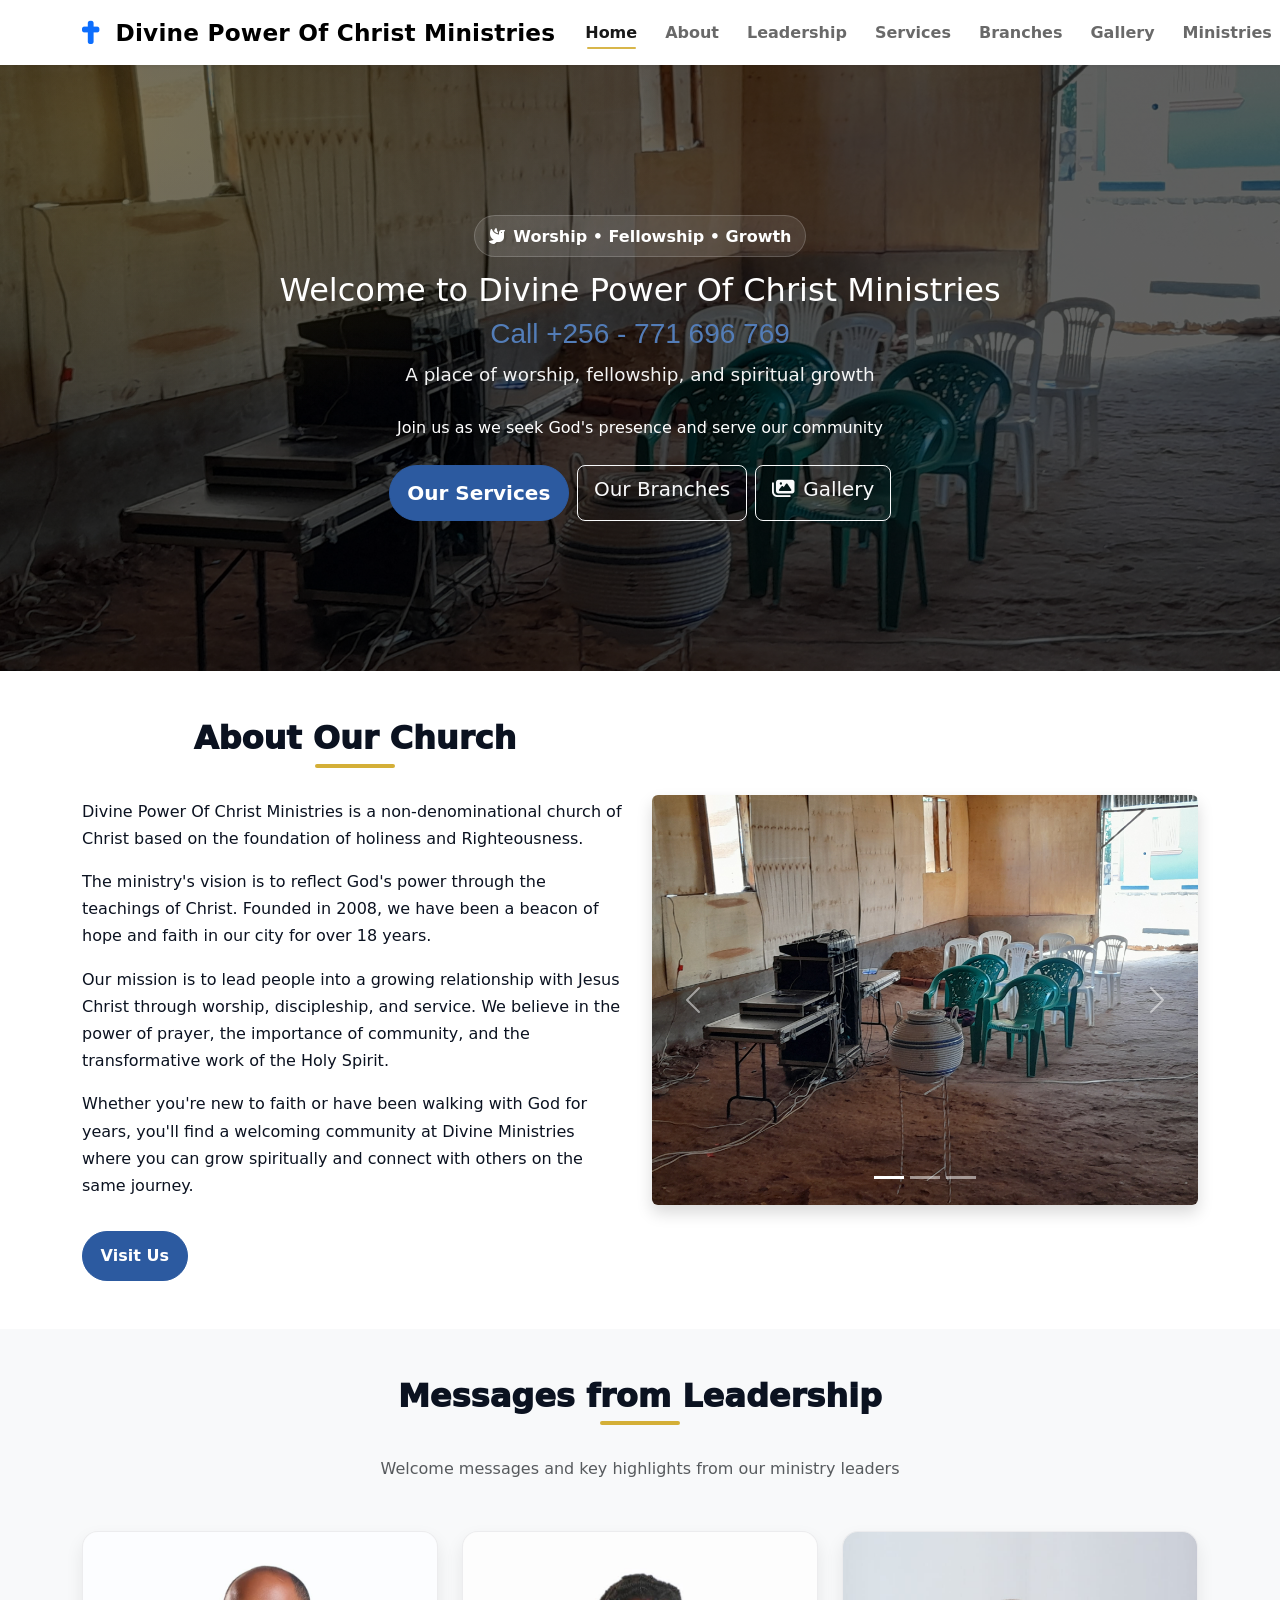
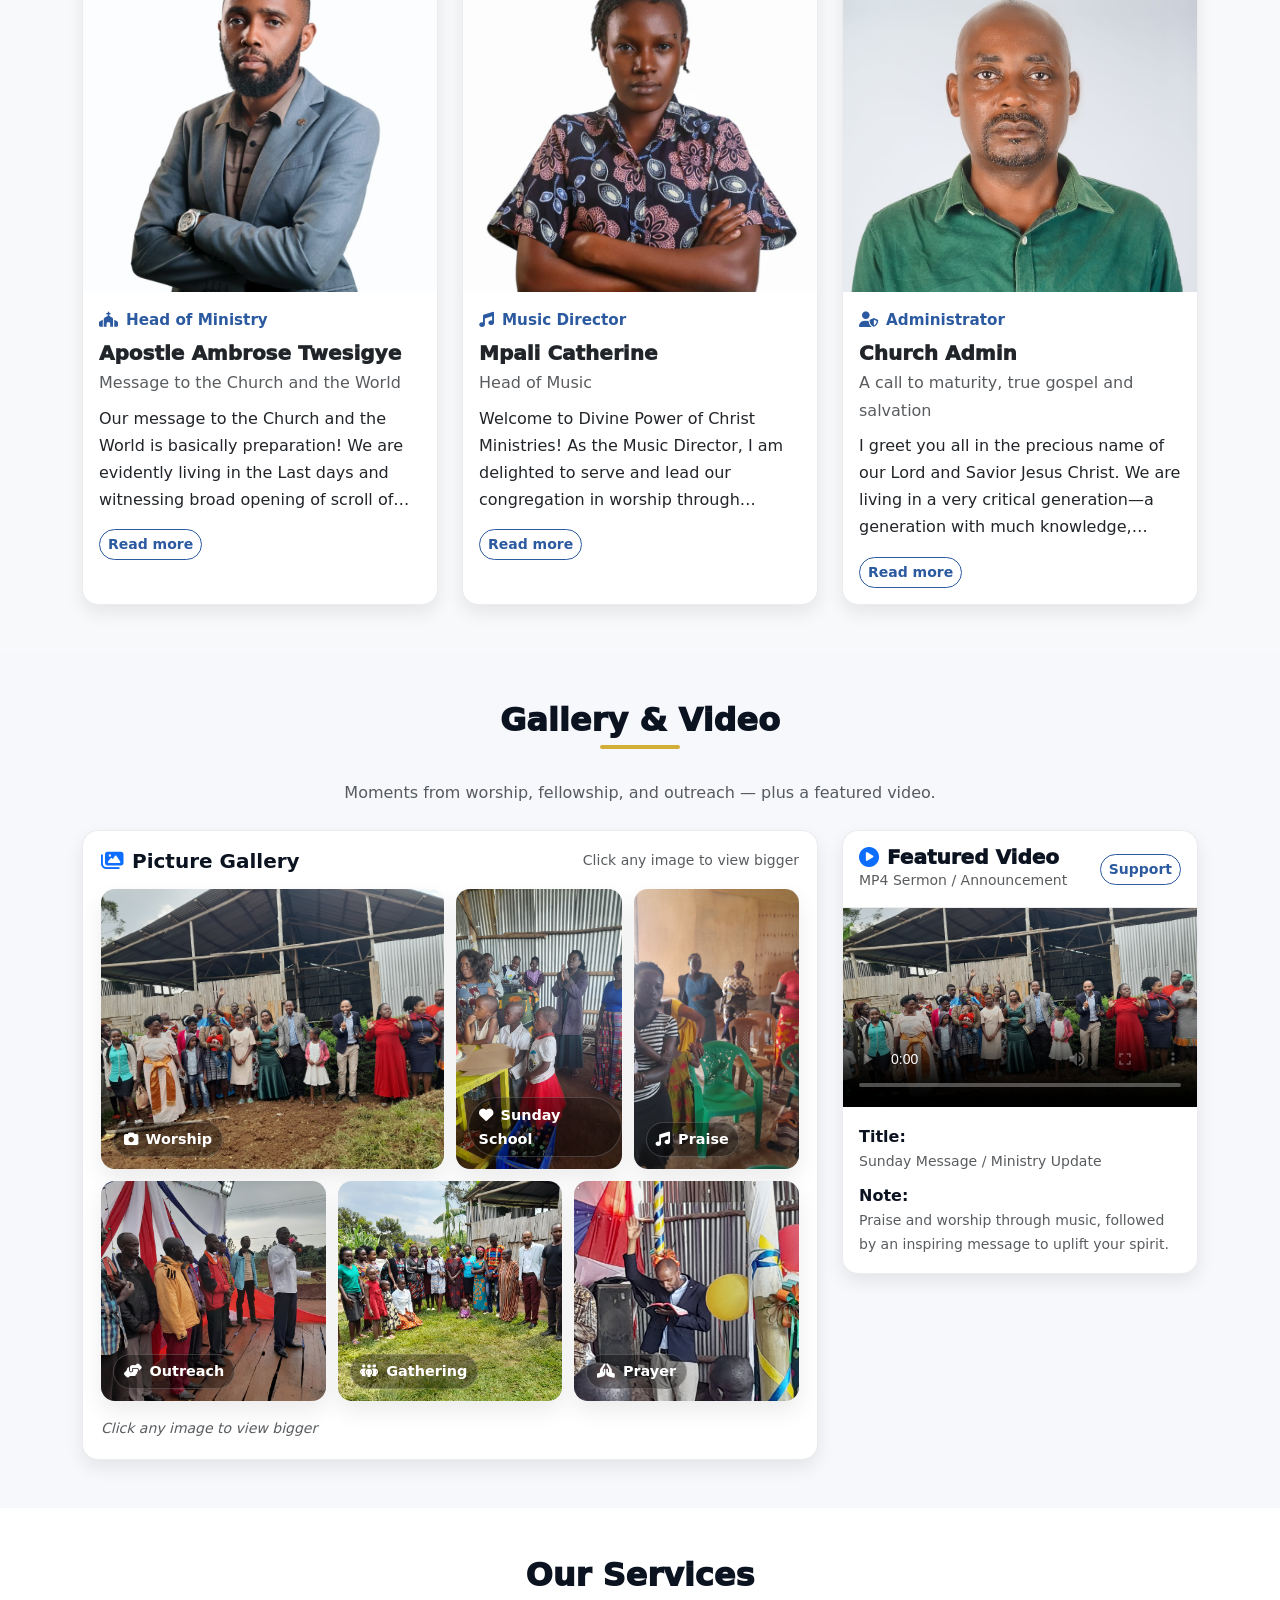
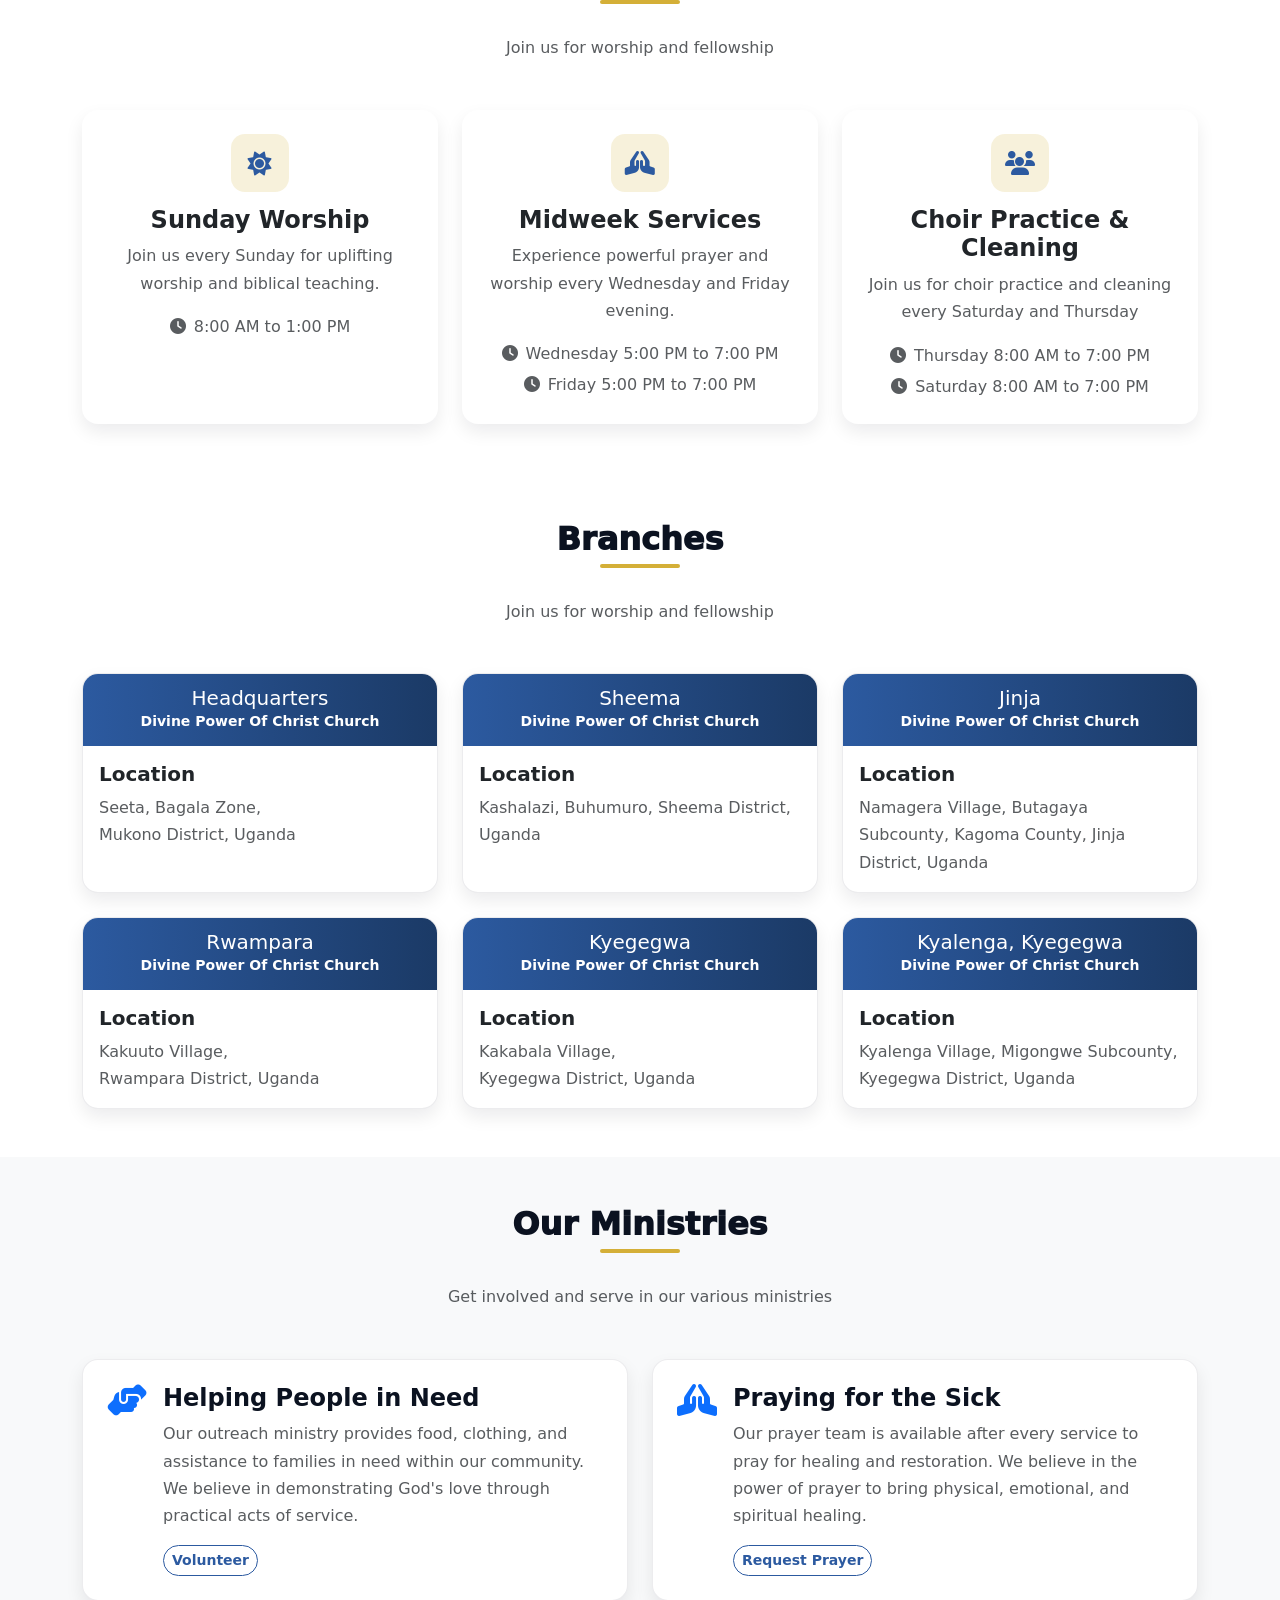
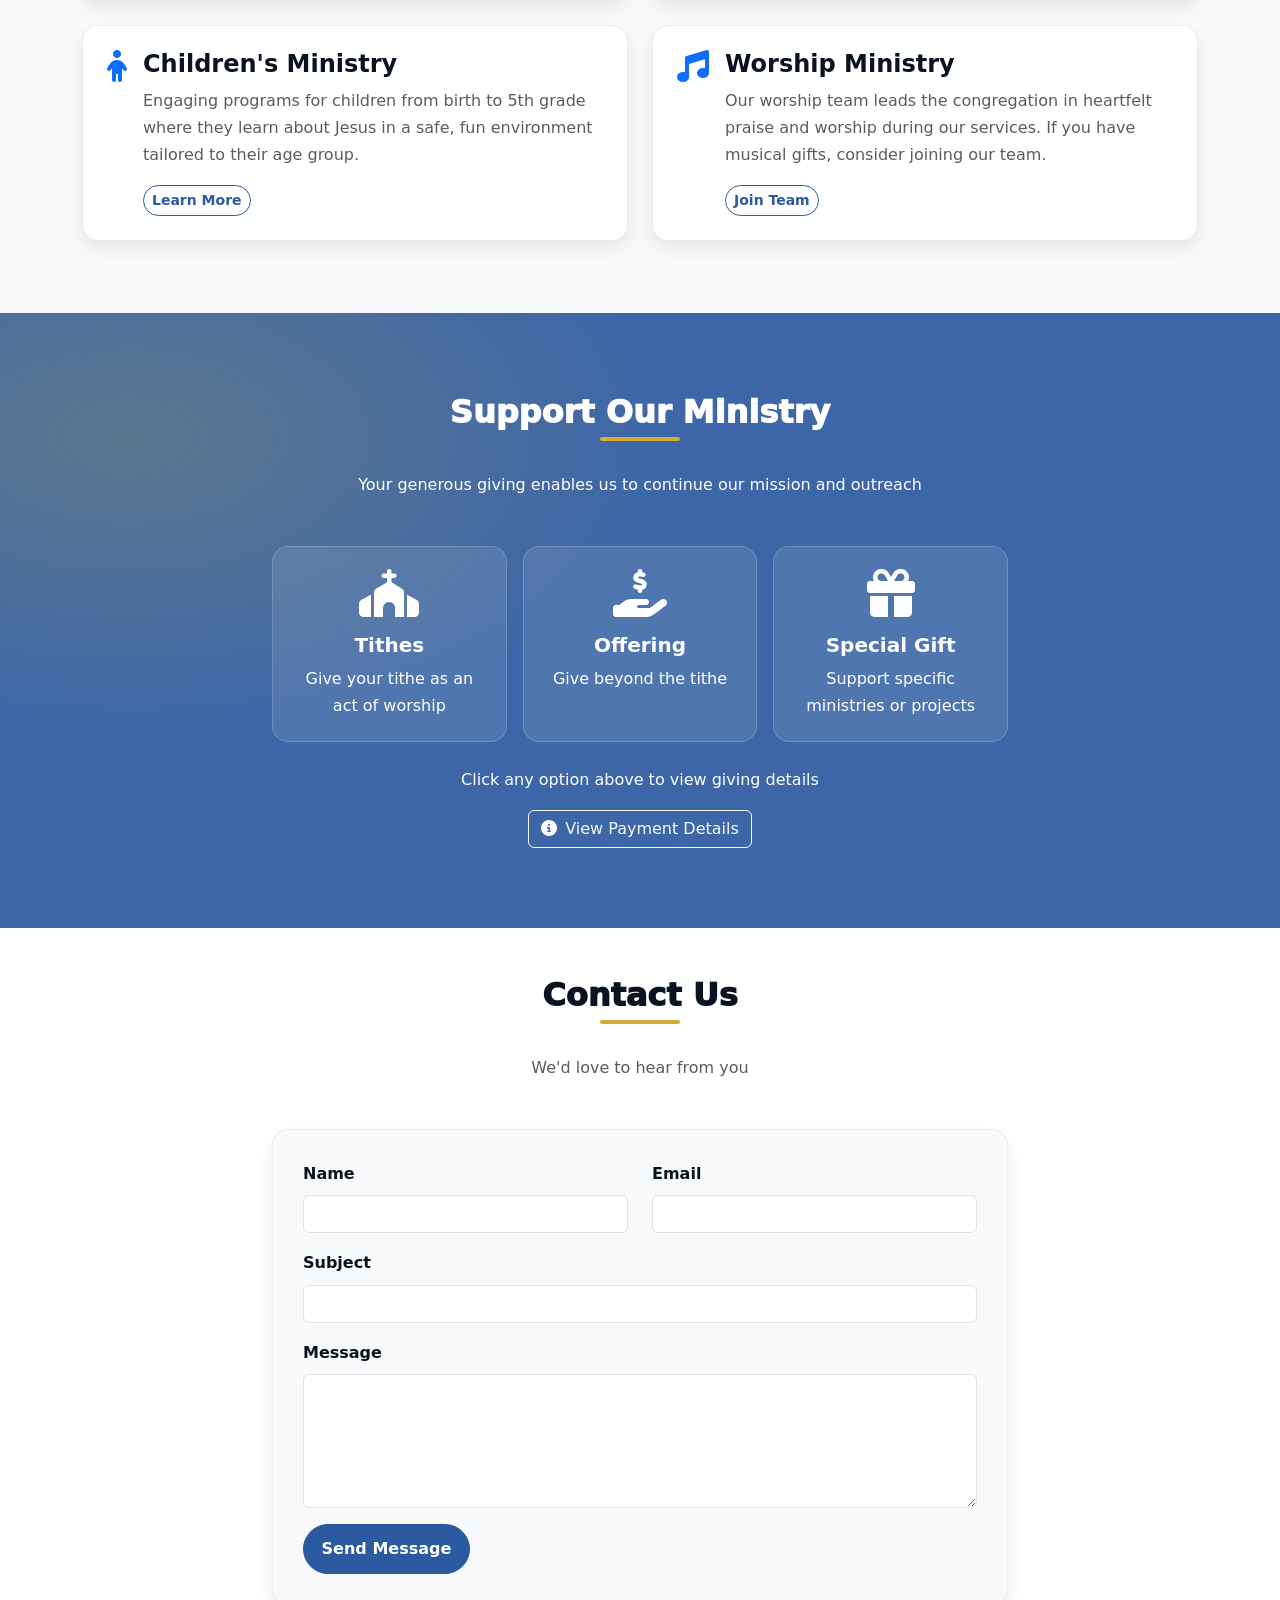
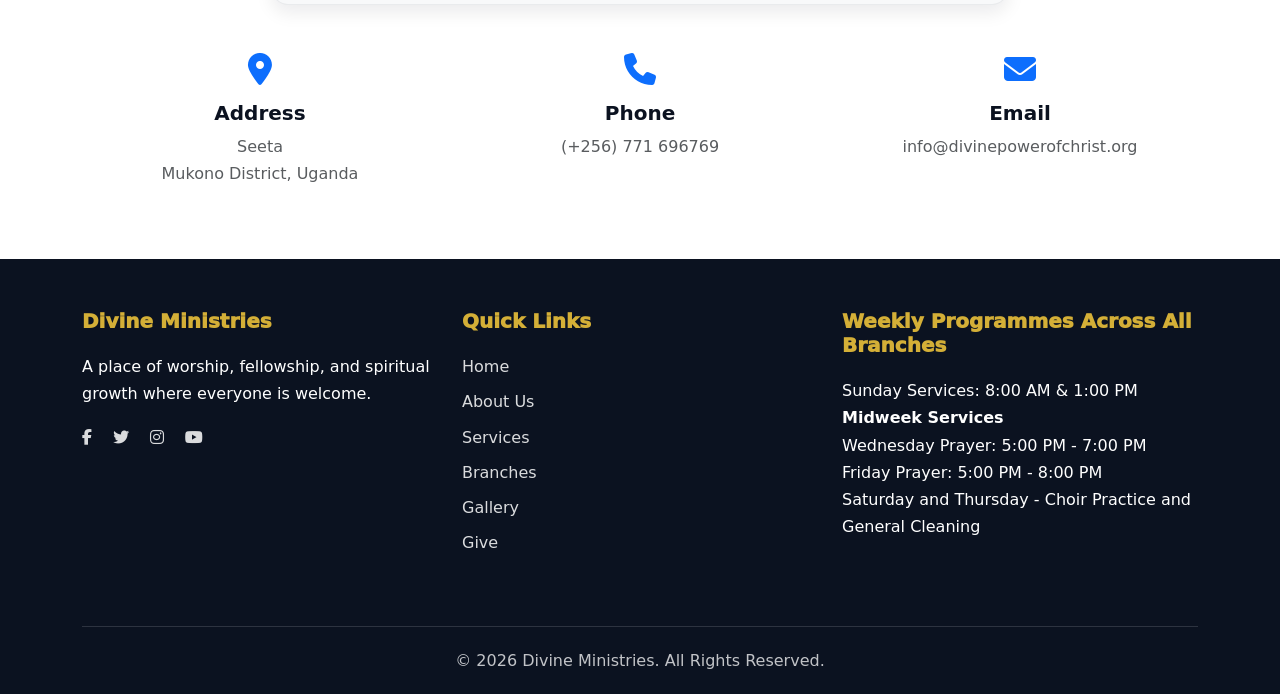
==== commit 3cbcd3fa: "MTN merchant details added and Hero font decreased as per client request" ====
--- a/index.html
+++ b/index.html
@@ -90,7 +90,7 @@
             z-index: 1;
         }
 
-        .hero-section > * {
+        .hero-section>* {
             position: relative;
             z-index: 2;
         }
@@ -565,8 +565,10 @@
     <section id="home" class="hero-section">
         <div class="container">
             <div class="hero-pill mx-auto"><i class="fa-solid fa-dove"></i> Worship • Fellowship • Growth</div>
-            <h1>Welcome to Divine Power Of Christ Ministries</h1>
-            <h2 style="color: #537db8; font-family: 'Lucida Sans', 'Lucida Sans Regular', 'Lucida Grande', 'Lucida Sans Unicode', Geneva, Verdana, sans-serif;"> <strong>Call +256 - 771 696 769</strong></h2>
+            <h2>Welcome to Divine Power Of Christ Ministries</h2>
+            <h3
+                style="color: #537db8; font-family: 'Lucida Sans', 'Lucida Sans Regular', 'Lucida Grande', 'Lucida Sans Unicode', Geneva, Verdana, sans-serif;">
+                Call +256 - 771 696 769</h3>
             <p class="lead mb-4">A place of worship, fellowship, and spiritual growth</p>
             <p class="mb-0">Join us as we seek God's presence and serve our community</p>
             <div class="mt-4 d-flex flex-wrap gap-2 justify-content-center">
@@ -670,7 +672,8 @@
                             <div class="collapse mt-3" id="msgLeader">
                                 <div class="small">
                                     <p><strong>Our message to the Church and the World is basically
-                                            preparation!</strong> </p> <hr>
+                                            preparation!</strong> </p>
+                                    <hr>
                                     <p> We are
                                         evidently living in the Last days and witnessing broad opening of scroll of
                                         Matthew 24 where Apocalyptic events mentioned by Jesus Christ are being revealed
@@ -699,7 +702,8 @@
                                     <p> All partners of the truth who agree with foundation doctrine of Jesus Christ are
                                         welcome support us in this Gigantic mission given to us by our Lord Jesus Christ
                                         and the Lord will surely bless you!
-                                    </p> <hr>
+                                    </p>
+                                    <hr>
                                     <p class="mb-0"><em>— Apostle Ambrose Twesigye</em></p>
                                 </div>
                             </div>
@@ -765,21 +769,46 @@
 
                             <div class="collapse mt-3" id="msgAdmin">
                                 <div class="small">
-                                    <p><strong>A Message for Today’s Church</strong> Greetings in the precious name of our Lord and Savior, Jesus Christ.</p>
-
-                                    <p>We thank God for the gift of life and the opportunity to gather together as His people. We find ourselves in a pivotal moment—a generation filled with knowledge, activity, and many churches, yet also marked by profound spiritual confusion.</p>
+                                    <p><strong>A Message for Today’s Church</strong> Greetings in the precious name of
+                                        our Lord and Savior, Jesus Christ.</p>
+
+                                    <p>We thank God for the gift of life and the opportunity to gather together as His
+                                        people. We find ourselves in a pivotal moment—a generation filled with
+                                        knowledge, activity, and many churches, yet also marked by profound spiritual
+                                        confusion.</p>
 
                                     <p>As we reflect on our calling, let us turn to Scripture:</p>
-                                    <li>“And I tell you, you are Peter, and on this rock I will build my church, and the gates of hell shall not prevail against it.” (Matthew 16:18)</li>
-                                    <li>“For I am not ashamed of the gospel, for it is the power of God for salvation to everyone who believes…” (Romans 1:16)</li>
+                                    <li>“And I tell you, you are Peter, and on this rock I will build my church, and the
+                                        gates of hell shall not prevail against it.” (Matthew 16:18)</li>
+                                    <li>“For I am not ashamed of the gospel, for it is the power of God for salvation to
+                                        everyone who believes…” (Romans 1:16)</li>
                                     <p>Today, we are invited to honestly consider:</p>
-                                    <ol><li>The true state of the Church today</li>
-                                    <li>The Gospel we are proclaiming</li><li>The meaning of salvation in our generation</li>
-                                </ol> <hr>
-                                    <p><strong>The State of the Church Today</strong></p><p>The Church has expanded in numbers, buildings, and programs. Yet true growth is measured not merely by attendance, but by spiritual maturity. While congregations and activities have multiplied, we must ask: Are we growing deeper in Christ, or only wider in influence?</p> <p>We are called to be salt and light—yet too often, the world shapes us more than we shape the world. Still, we give thanks to God, who has preserved a faithful remnant—men and women who continue to hunger for righteousness and truth.</p>
-                                    <p><strong>The Gospel in This Generation</strong></p> <p>The Gospel is not a message of mere prosperity, popularity, or comfort. It is the good news that Jesus Christ came, died for our sins, was buried, and rose again to save humanity (1 Corinthians 15:1–4).</p> <p>Today, there is a danger of preaching a gospel that draws crowds but does not transform hearts. The true Gospel convicts, calls for repentance, and leads to a life unmistakably changed by grace.</p> <hr><p>May we be a Church grounded in truth, powered by the Gospel, and alive in genuine salvation.
-
-</p>
+                                    <ol>
+                                        <li>The true state of the Church today</li>
+                                        <li>The Gospel we are proclaiming</li>
+                                        <li>The meaning of salvation in our generation</li>
+                                    </ol>
+                                    <hr>
+                                    <p><strong>The State of the Church Today</strong></p>
+                                    <p>The Church has expanded in numbers, buildings, and programs. Yet true growth is
+                                        measured not merely by attendance, but by spiritual maturity. While
+                                        congregations and activities have multiplied, we must ask: Are we growing deeper
+                                        in Christ, or only wider in influence?</p>
+                                    <p>We are called to be salt and light—yet too often, the world shapes us more than
+                                        we shape the world. Still, we give thanks to God, who has preserved a faithful
+                                        remnant—men and women who continue to hunger for righteousness and truth.</p>
+                                    <p><strong>The Gospel in This Generation</strong></p>
+                                    <p>The Gospel is not a message of mere prosperity, popularity, or comfort. It is the
+                                        good news that Jesus Christ came, died for our sins, was buried, and rose again
+                                        to save humanity (1 Corinthians 15:1–4).</p>
+                                    <p>Today, there is a danger of preaching a gospel that draws crowds but does not
+                                        transform hearts. The true Gospel convicts, calls for repentance, and leads to a
+                                        life unmistakably changed by grace.</p>
+                                    <hr>
+                                    <p>May we be a Church grounded in truth, powered by the Gospel, and alive in genuine
+                                        salvation.
+
+                                    </p>
                                     <p class="mb-0"><em>— Church Administrator</em></p>
                                 </div>
                             </div>
@@ -1170,7 +1199,8 @@
             <div class="row">
                 <div class="col-md-8 mx-auto">
                     <div class="contact-form">
-                        <form id="contactForm" action="https://formsubmit.co/info@divinepowerofchrist.org" method="POST">
+                        <form id="contactForm" action="https://formsubmit.co/info@divinepowerofchrist.org"
+                            method="POST">
                             <!-- Send to info@divinepowerofchrist.org via Formsubmit.co -->
                             <input type="hidden" name="_subject" value="Website Contact: New message" />
                             <input type="hidden" name="_captcha" value="false" />
@@ -1342,7 +1372,39 @@
                             </div>
                         </div>
                     </div>
-
+                    <!-- MTN Merchant Section -->
+                    <div class="card mb-4 border-warning">
+                        <div class="card-header bg-warning text-white">
+                            <h6 class="mb-0">
+                                <i class="fas fa-qrcode me-2"></i> MTN Merchant Code
+                            </h6>
+                        </div>
+                        <div class="card-body">
+                            <div class="row align-items-center g-3">
+                                <div class="col-md-5 text-center">
+                                    <img src="/img/mtn.jpg" class="img-fluid rounded shadow-sm"
+                                        alt="MTN Momo QR">
+                                    <div class="text-muted small mt-2">MTN Momo</div>
+                                </div>
+                                <div class="col-md-7">
+                                    <div class="mb-3">
+                                        <strong class="d-block text-muted">Merchant Code:</strong>
+                                        <span class="fs-3 fw-bold text-danger">53107270</span>
+                                        <div class="text-muted small mt-2">Divine Power Of Christ Ministries</div>
+                                    </div>
+                                    <div class="mb-3">
+                                        <strong class="d-block text-muted">USSD:</strong>
+                                        <span class="fs-5 fw-bold">Dial *165*3#</span>
+                                    </div>
+                                    <div class="alert alert-info mb-0">
+                                        <i class="fas fa-info-circle me-2"></i>
+                                        When paying, add <strong>your name</strong> and the purpose (Tithe / Offering /
+                                        Gift) where applicable.
+                                    </div>
+                                </div>
+                            </div>
+                        </div>
+                    </div>
                     <!-- Quick Actions -->
                     <div class="text-center mt-4">
                         <p class="text-muted mb-3">
@@ -1512,20 +1574,20 @@
                 body: formData,
                 headers: { 'Accept': 'application/json' }
             })
-            .then(response => {
-                if (response.ok) {
-                    alert('Thank you for your message! We will get back to you soon.');
-                    form.reset();
-                } else {
-                    return response.json().then(data => Promise.reject(data));
-                }
-            })
-            .catch(() => {
-                alert('Sorry — there was a problem sending your message. Please email info@divinepowerofchrist.org directly.');
-            })
-            .finally(() => {
-                if (submitBtn) submitBtn.disabled = false;
-            });
+                .then(response => {
+                    if (response.ok) {
+                        alert('Thank you for your message! We will get back to you soon.');
+                        form.reset();
+                    } else {
+                        return response.json().then(data => Promise.reject(data));
+                    }
+                })
+                .catch(() => {
+                    alert('Sorry — there was a problem sending your message. Please email info@divinepowerofchrist.org directly.');
+                })
+                .finally(() => {
+                    if (submitBtn) submitBtn.disabled = false;
+                });
         });
 
         document.getElementById('prayerForm').addEventListener('submit', function (e) {
@@ -1545,6 +1607,11 @@
 Airtel Money Merchant (Scan to Pay)
 Merchant ID: 6993587
 USSD: Dial *185*9#
+
+MTN Merchant Code
+Merchant Code: 53107270
+Divine Power Of Christ Ministries
+USSD: Dial *165*3#
 
 Please include your name and donation type (Tithe/Offering/Gift) as reference.`;
 
